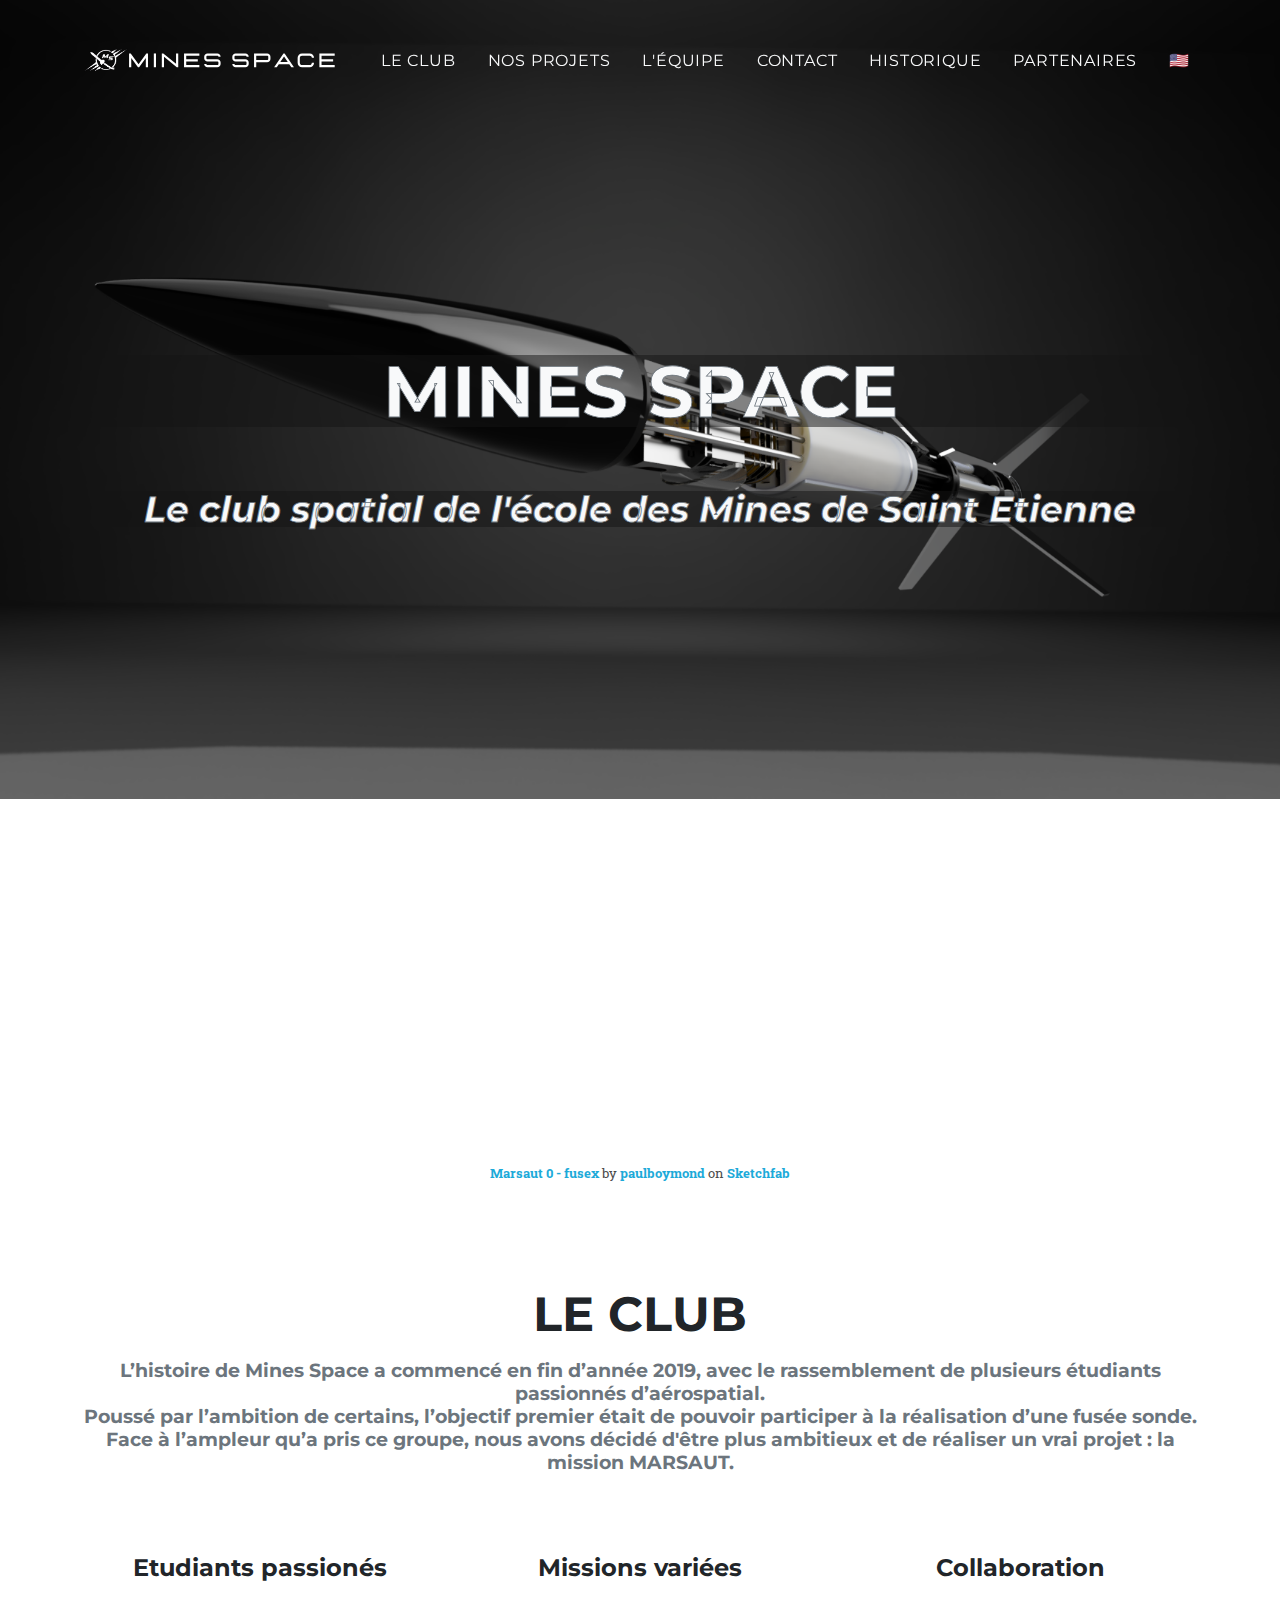
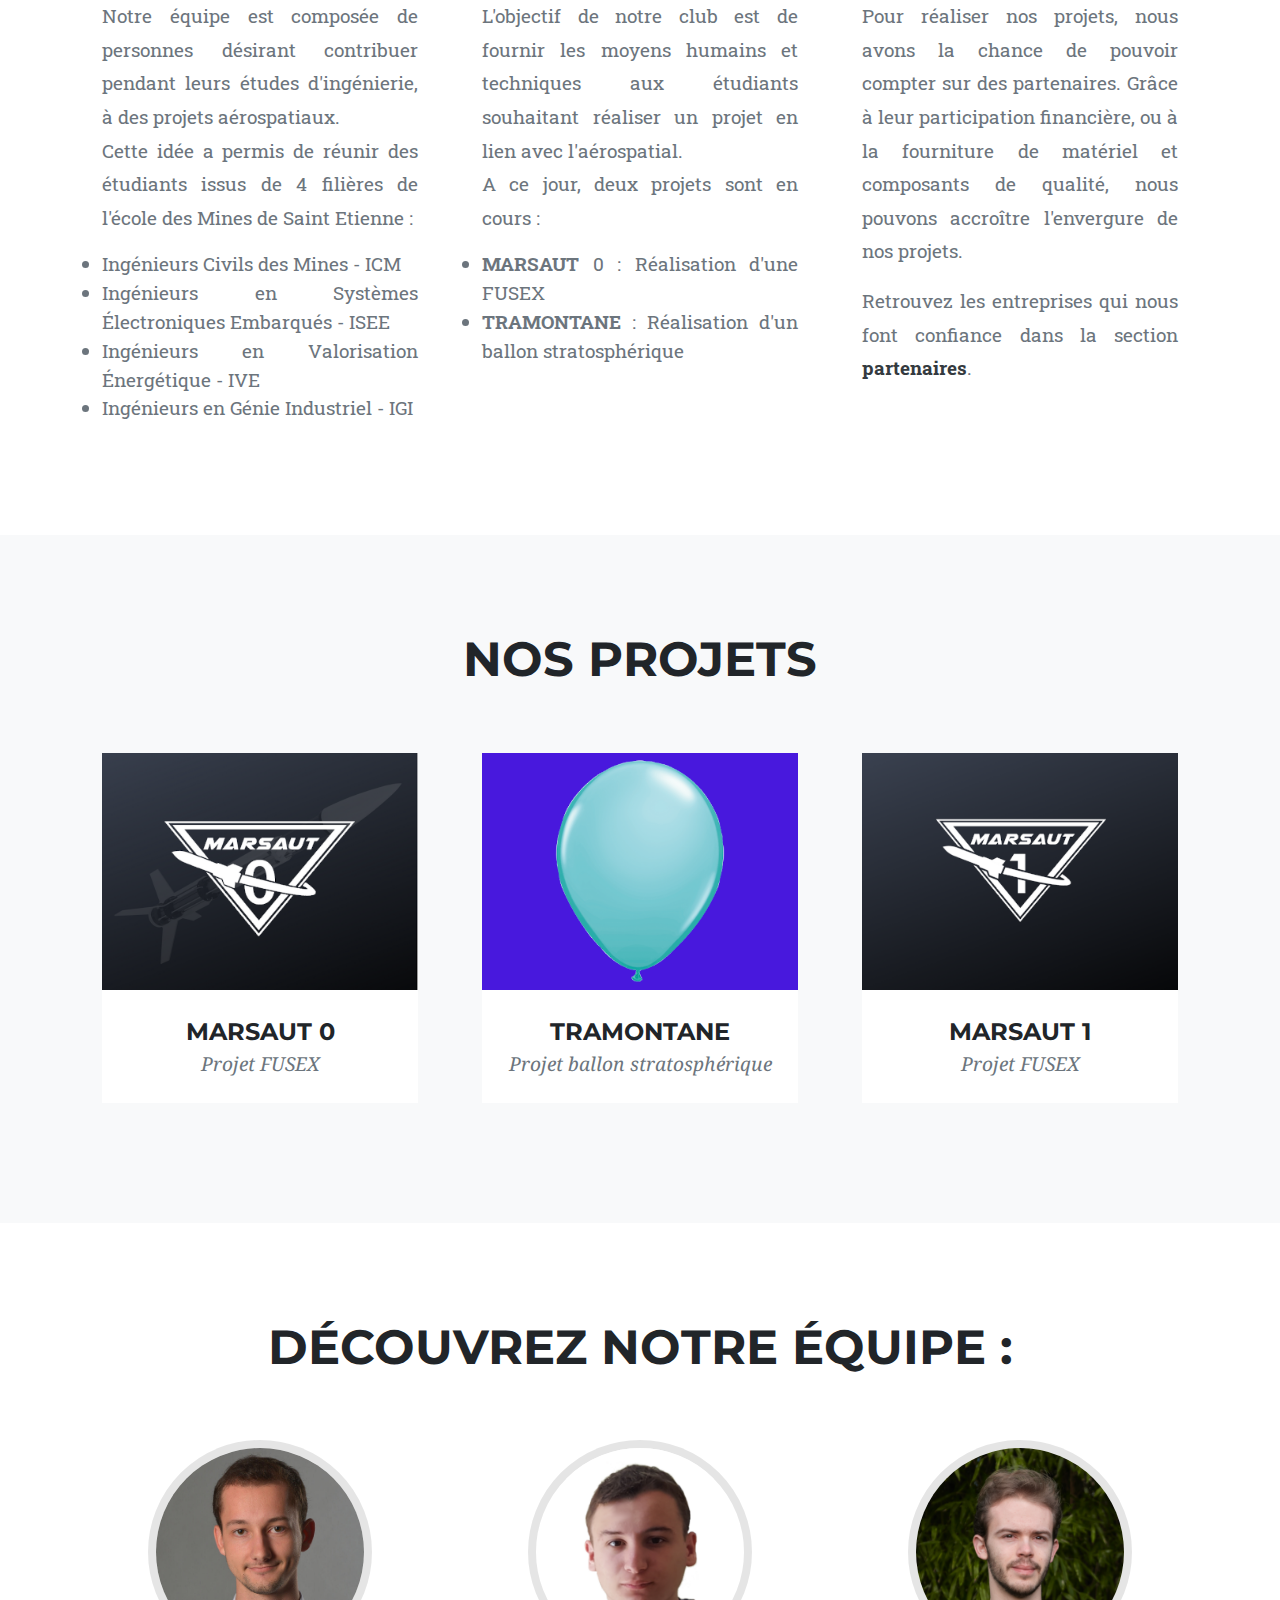
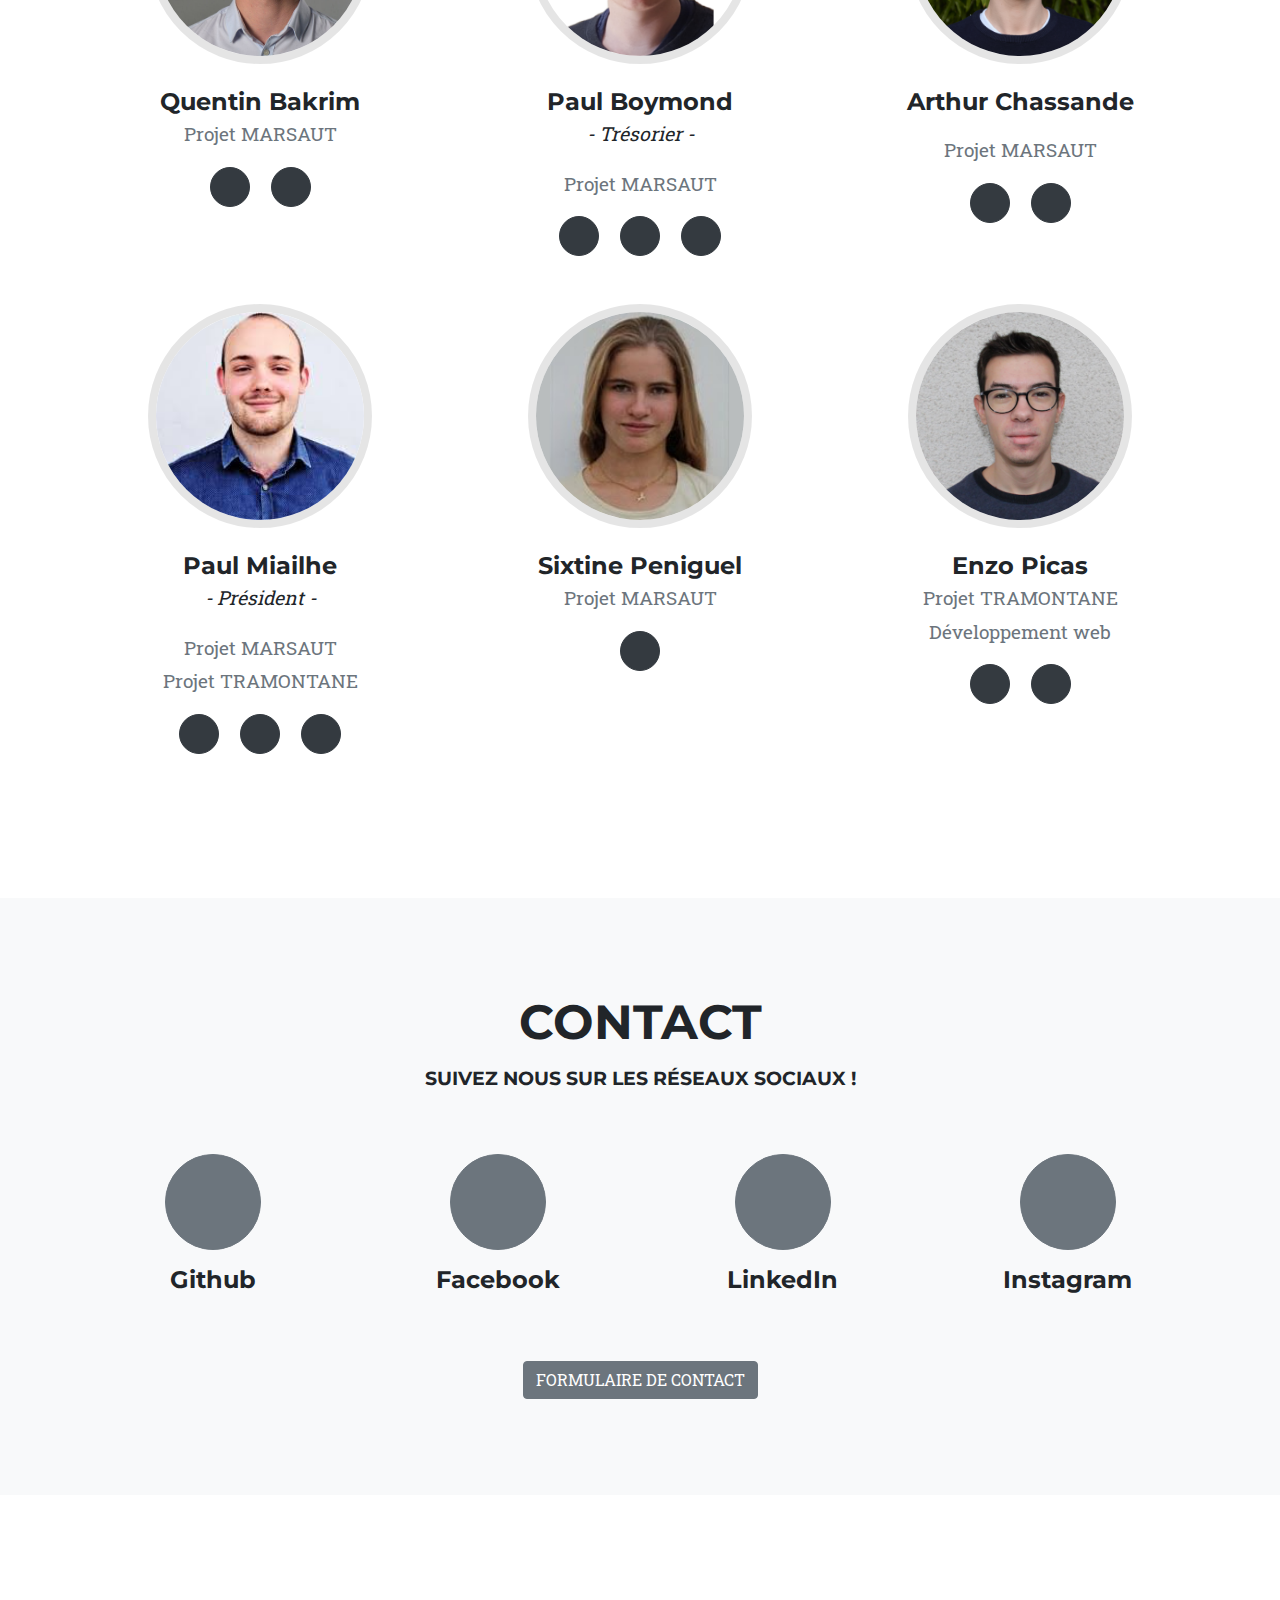
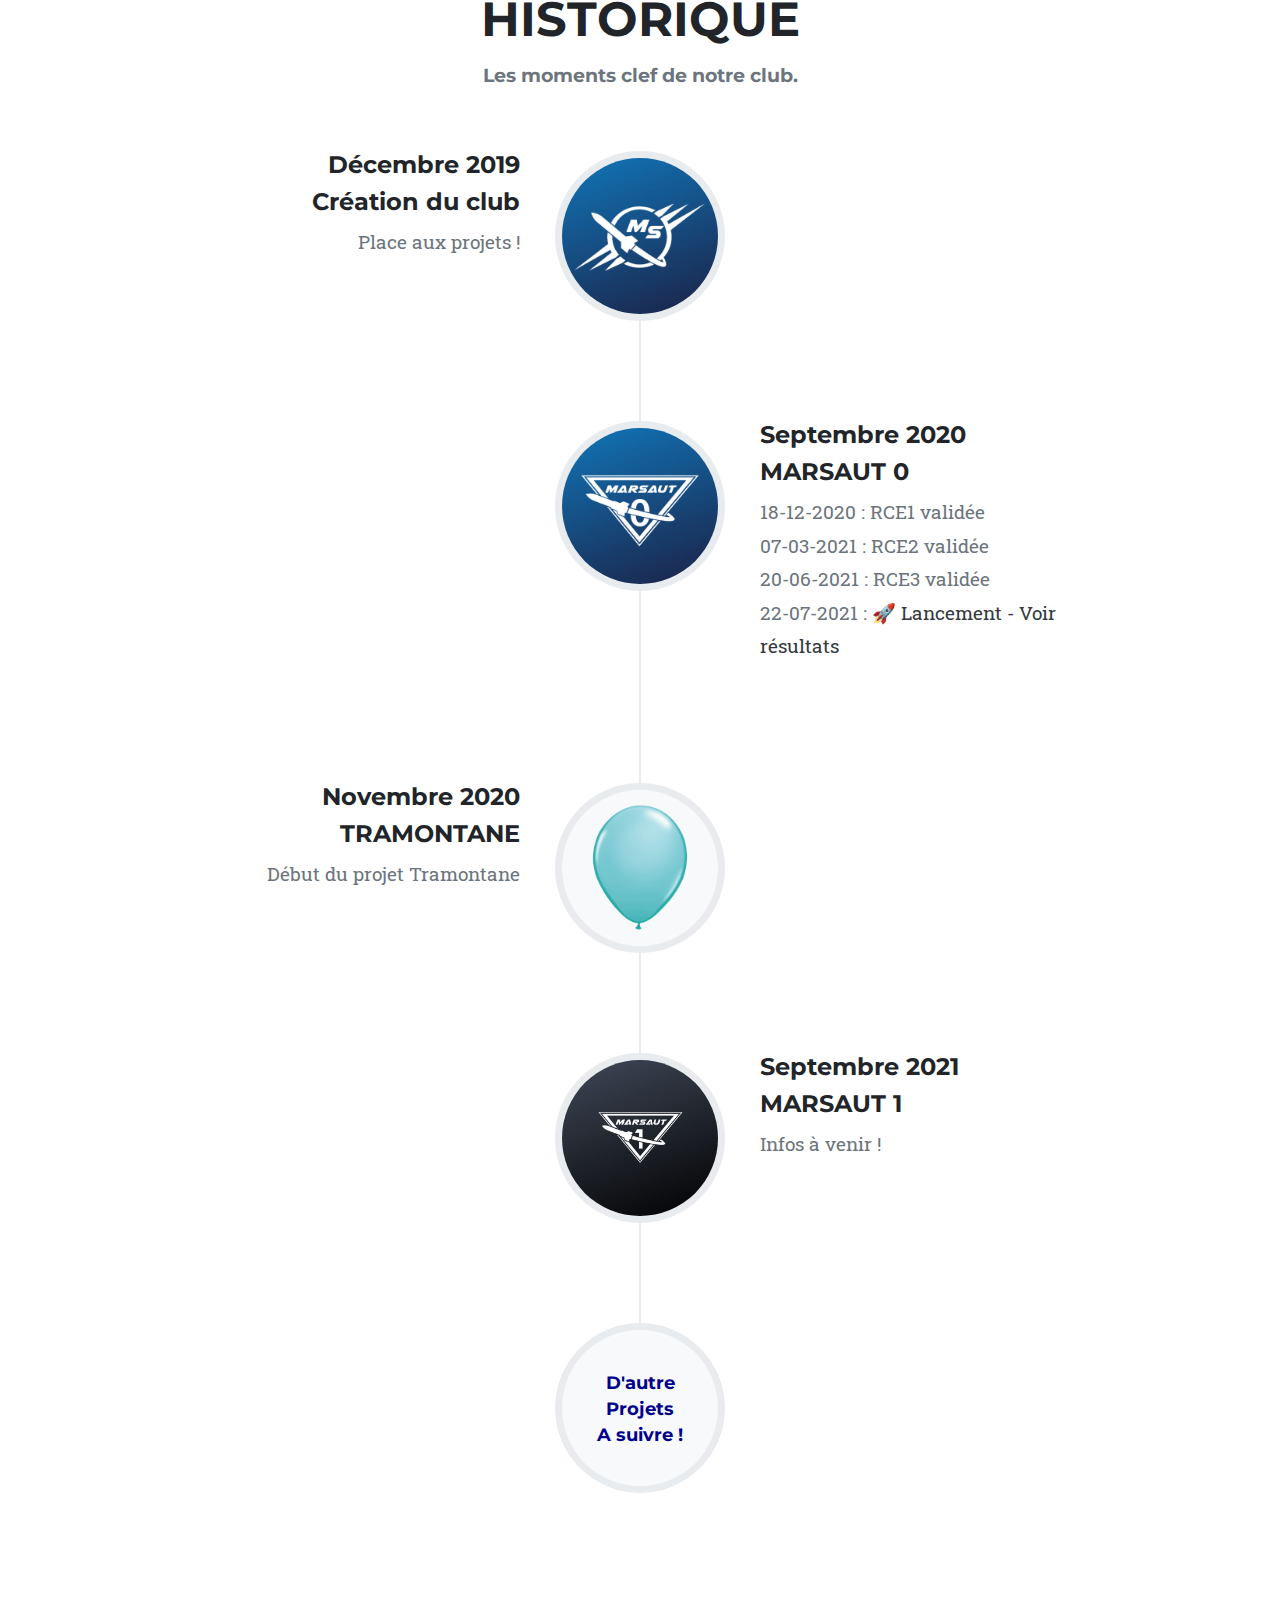
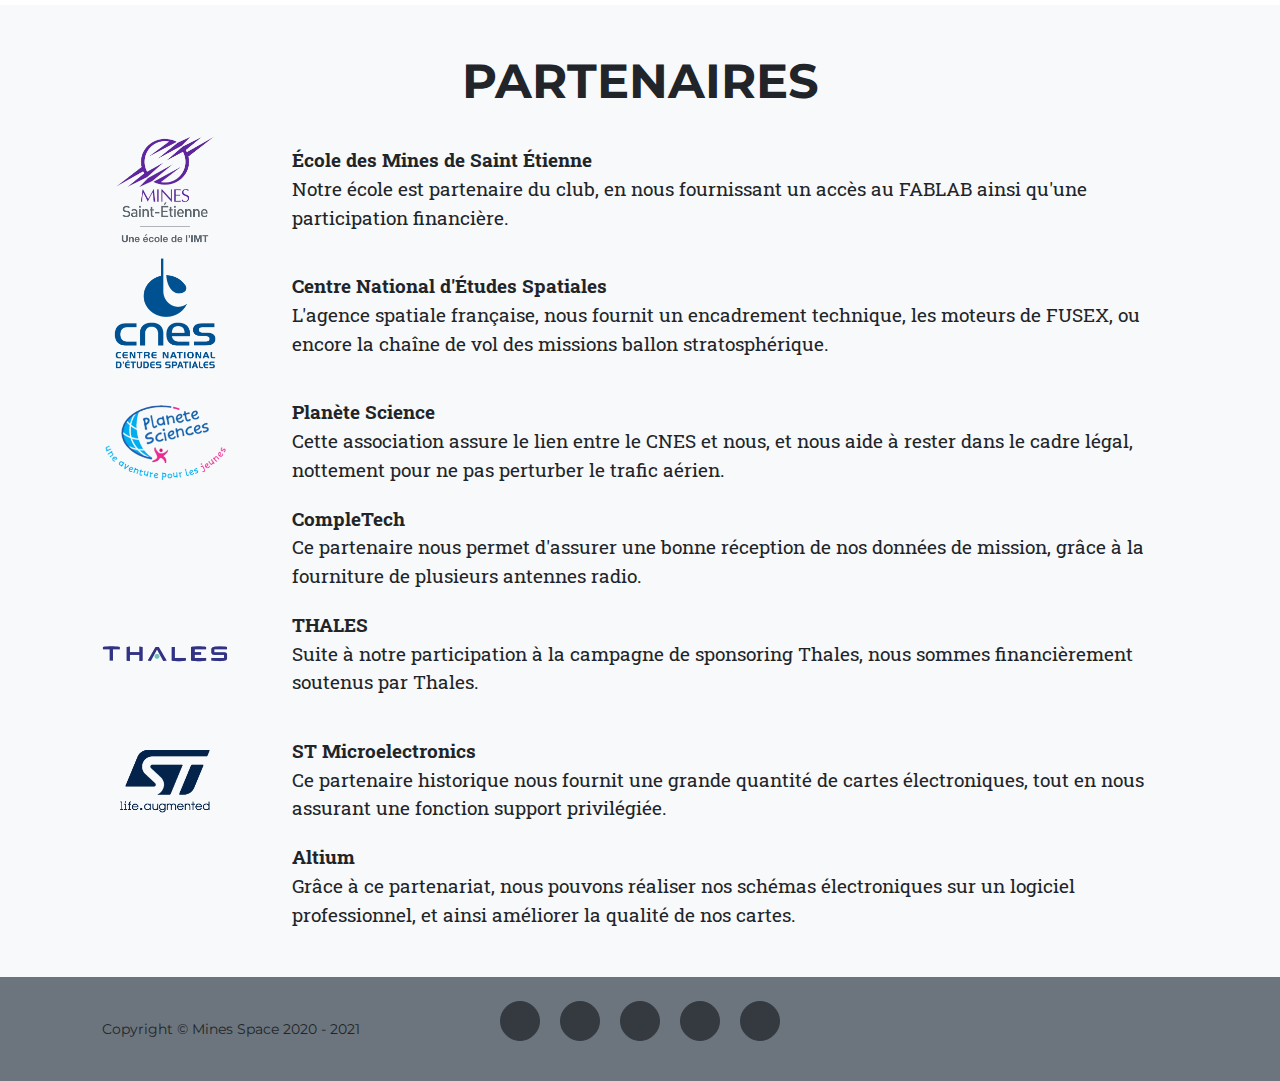
==== index.html @ ec912f90 "add 3d model and switch language button" ====
<!DOCTYPE html>
<html lang="fr">
    <head>
        <meta charset="utf-8" />
        <meta name="viewport" content="width=device-width, initial-scale=1, shrink-to-fit=no" />
        <meta name="description" content="Mines Space - Le club spatial de l'école des Mines de Saint Etienne" />
        <meta name="author" content="Mines Space" />
        <meta name="google-site-verification" content="7t-uLKByJ_xhqpCq4-QCEBxVagRk8Dj_m0aSfEMAF_k" />
        <title>Mines Space</title>
        <link rel="icon" type="image/x-icon" href="assets/img/favicon.ico" />
        <!-- Font Awesome icons (free version)-->
        <script src="https://use.fontawesome.com/releases/v5.15.1/js/all.js" crossorigin="anonymous"></script>
        <!-- Google fonts-->
        <link href="https://fonts.googleapis.com/css?family=Montserrat:400,700" rel="stylesheet" type="text/css" />
        <link href="https://fonts.googleapis.com/css?family=Droid+Serif:400,700,400italic,700italic" rel="stylesheet" type="text/css" />
        <link href="https://fonts.googleapis.com/css?family=Roboto+Slab:400,100,300,700" rel="stylesheet" type="text/css" />
        <!-- Core theme CSS (includes Bootstrap)-->
        <link href="css/styles.css" rel="stylesheet" />

        <!-- Global site tag (gtag.js) - Google Analytics -->
        <script async src="https://www.googletagmanager.com/gtag/js?id=G-LN1GFX018X"></script>
        <script>
            window.dataLayer = window.dataLayer || [];
            function gtag(){dataLayer.push(arguments);}
            gtag('js', new Date());

            gtag('config', 'G-LN1GFX018X');
        </script>
    </head>
    <body id="index-fr">
        <!-- Navigation-->
        <nav class="navbar navbar-expand-lg navbar-dark fixed-top" id="mainNav">
            <div class="container">
                <a class="navbar-brand js-scroll-trigger" href="#index-fr"><img src="assets/img/navbar-logo.svg" alt="" /></a>
                <button class="navbar-toggler navbar-toggler-right" type="button" data-toggle="collapse" data-target="#navbarResponsive" aria-controls="navbarResponsive" aria-expanded="false" aria-label="Toggle navigation">
                    Menu
                    <i class="fas fa-bars ml-1"></i>
                </button>
                <div class="collapse navbar-collapse" id="navbarResponsive">
                    <ul class="navbar-nav text-uppercase ml-auto">
                        <li class="nav-item"><a class="nav-link js-scroll-trigger" href="#club">Le club</a></li>
                        <li class="nav-item"><a class="nav-link js-scroll-trigger" href="#portfolio">Nos projets</a></li>
                        <li class="nav-item"><a class="nav-link js-scroll-trigger" href="#team">L'Équipe</a></li>
                        <li class="nav-item"><a class="nav-link js-scroll-trigger" href="#contact-section">Contact</a></li>
                        <li class="nav-item"><a class="nav-link js-scroll-trigger" href="#history">Historique</a></li>
                        <li class="nav-item"><a class="nav-link js-scroll-trigger" href="#partner">Partenaires</a></li>
                        <li class="nav-item"><a class="nav-link js-scroll-trigger" href="en/index.html">🇺🇸</a></li>
                    </ul>
                </div>
            </div>
        </nav>
        <!-- Masthead-->
        <header class="masthead">
            <div class="container">
            </br></br></br></br>
                <h1 class="masthead-heading text-uppercase">Mines Space</h1>
                <h2 class="masthead-subheading">Le club spatial de l'école des Mines de Saint Etienne</h2>
            </div>
        </header>

        <div class="sketchfab-embed-wrapper text-center"> <iframe style="min-height: 350px; width:100%;" title="Marsaut 0 - fusex" frameborder="0" allowfullscreen mozallowfullscreen="true" webkitallowfullscreen="true" allow="autoplay; fullscreen; xr-spatial-tracking" xr-spatial-tracking execution-while-out-of-viewport execution-while-not-rendered web-share src="https://sketchfab.com/models/7a6c3129f2d44891bfc92a4b15ab961e/embed"> </iframe> <p style="font-size: 13px; font-weight: normal; margin: 5px; color: #4A4A4A;"> <a href="https://sketchfab.com/3d-models/marsaut-0-fusex-7a6c3129f2d44891bfc92a4b15ab961e?utm_medium=embed&utm_campaign=share-popup&utm_content=7a6c3129f2d44891bfc92a4b15ab961e" target="_blank" style="font-weight: bold; color: #1CAAD9;"> Marsaut 0 - fusex </a> by <a href="https://sketchfab.com/paulboymond?utm_medium=embed&utm_campaign=share-popup&utm_content=7a6c3129f2d44891bfc92a4b15ab961e" target="_blank" style="font-weight: bold; color: #1CAAD9;"> paulboymond </a> on <a href="https://sketchfab.com?utm_medium=embed&utm_campaign=share-popup&utm_content=7a6c3129f2d44891bfc92a4b15ab961e" target="_blank" style="font-weight: bold; color: #1CAAD9;">Sketchfab</a></p></div>

        <!-- Club-->
        <section class="page-section" id="club">
            <div class="container">
                <div class="text-center">
                    <h2 class="section-heading text-uppercase">Le club</h2>
                    <h3 class="section-subheading text-muted">L’histoire de Mines Space a commencé en fin d’année 2019,  avec  le  rassemblement  de  plusieurs  étudiants passionnés d’aérospatial.</br>Poussé  par  l’ambition  de  certains,  l’objectif  premier était de pouvoir participer à la réalisation d’une fusée sonde.</br>Face  à  l’ampleur  qu’a  pris  ce  groupe,  nous  avons décidé  d'être  plus  ambitieux  et  de  réaliser  un  vrai projet : la mission MARSAUT.</h3>
                </div>
                <div class="row text-center">
                    <div class="col-md-4">
                        <span class="fa-stack fa-4x">
                            <i class="fas fa-circle fa-stack-2x text-primary"></i>
                            <i class="fas fa-graduation-cap fa-stack-1x fa-inverse"></i>
                        </span>
                        <h4 class="my-3">Etudiants passionés</h4>
                        <p class="text-muted-justify">
                            Notre équipe est composée de personnes désirant contribuer pendant leurs études d'ingénierie, à des projets aérospatiaux.</br>Cette idée a permis de réunir des étudiants issus de 4 filières de l'école des Mines de Saint Etienne :
                            <li class="text-muted-justify">Ingénieurs Civils des Mines - ICM</li>
                            <li class="text-muted-justify">Ingénieurs en Systèmes Électroniques Embarqués - ISEE</li>
                            <li class="text-muted-justify">Ingénieurs en Valorisation Énergétique - IVE</li>
                            <li class="text-muted-justify">Ingénieurs en Génie Industriel - IGI</li>
                        </p>
                    </div>
                    <div class="col-md-4">
                        <span class="fa-stack fa-4x">
                            <i class="fas fa-circle fa-stack-2x text-primary"></i>
                            <i class="fas fa-lightbulb fa-stack-1x fa-inverse"></i>
                        </span>
                        <h4 class="my-3">Missions variées</h4>
                        <p class="text-muted-justify">
                            L'objectif de notre club est de fournir les moyens humains et techniques aux étudiants souhaitant réaliser un projet en lien avec l'aérospatial.</br>A ce jour, deux projets sont en cours :
                            <li class="text-muted-justify"><strong>MARSAUT</strong> 0 : Réalisation d'une FUSEX</li>
                            <li class="text-muted-justify"><strong>TRAMONTANE</strong> : Réalisation d'un ballon stratosphérique</li>
                        </p>
                    </div>
                    <div class="col-md-4">
                        <span class="fa-stack fa-4x">
                            <i class="fas fa-circle fa-stack-2x text-primary"></i>
                            <i class="fas fa-handshake fa-stack-1x fa-inverse"></i>
                        </span>
                        <h4 class="my-3">Collaboration</h4>
                        <p class="text-muted-justify">
                            Pour réaliser nos projets, nous avons la chance de pouvoir compter sur des partenaires. Grâce à leur participation financière, ou à la fourniture de matériel et composants de qualité, nous pouvons accroître l'envergure de nos projets.</br>
                        </p>
                        <p class="text-muted-justify">
                            Retrouvez les entreprises qui nous font confiance dans la section <a href="#partner"><b>partenaires</b></a>.
                        </p>
                    </div>
                </div>
            </div>
        </section>

        <!-- Portfolio Grid-->
        <section class="page-section bg-light" id="portfolio">
            <div class="container">
                <div class="text-center">
                    <h2 class="section-heading text-uppercase">Nos Projets</h2>
                    <h3 class="section-subheading text-uppercase"></h3>
                </div>
                <div class="row">
                    <div class="col-lg-4 col-sm-12 mb-4">
                        <div class="portfolio-item">
                            <a class="portfolio-link" data-toggle="modal" href="#project-marsaut">
                                <div class="portfolio-hover">
                                    <div class="portfolio-hover-content"><i class="fas fa-plus fa-3x"></i></div>
                                </div>

                                <div>
                                    <img class="img-fluid" src="assets/img/portfolio/logo-marsaut.png" alt="" />
                                    <i class="fas fa-info-circle fa-3x top-image"></i>
                                </div>
                            </a>
                            <div class="portfolio-caption">
                                <div class="portfolio-caption-heading">MARSAUT 0</div>
                                <div class="portfolio-caption-subheading text-muted">Projet FUSEX</div>
                            </div>
                        </div>
                    </div>
                    <div class="col-lg-4 col-sm-12 mb-4">
                        <div class="portfolio-item">
                            <a class="portfolio-link" data-toggle="modal" href="#project-tramontane">
                                <div class="portfolio-hover">
                                    <div class="portfolio-hover-content"><i class="fas fa-plus fa-3x"></i></div>
                                </div>

                                <div>
                                    <img class="img-fluid" src="assets/img/portfolio/logo-tramontane.png" alt="" />
                                    <i class="fas fa-info-circle fa-3x top-image"></i>
                                </div>
                            </a>
                            <div class="portfolio-caption">
                                <div class="portfolio-caption-heading">TRAMONTANE</div>
                                <div class="portfolio-caption-subheading text-muted">Projet ballon stratosphérique</div>
                            </div>
                        </div>
                    </div>
                    <div class="col-lg-4 col-sm-12 mb-4">
                        <div class="portfolio-item">
                            <a class="portfolio-link" data-toggle="modal" href="#project-marsaut1">
                                <div class="portfolio-hover">
                                    <div class="portfolio-hover-content"><i class="fas fa-plus fa-3x"></i></div>
                                </div>

                                <div>
                                    <img class="img-fluid" src="assets/img/portfolio/logo-marsaut1.png" alt="" />
                                    <i class="fas fa-info-circle fa-3x top-image"></i>
                                </div>
                            </a>
                            <div class="portfolio-caption">
                                <div class="portfolio-caption-heading">MARSAUT 1</div>
                                <div class="portfolio-caption-subheading text-muted">Projet FUSEX</div>
                            </div>
                        </div>
                    </div>
                </div>
            </div>
        </section>

        <!-- Team-->
        <section class="page-section" id="team">
            <div class="container">
                <div class="text-center">
                    <h2 class="section-heading text-uppercase">Découvrez notre équipe :</h2>
                    <h3 class="section-subheading text-uppercase"></h3>
                </div>
                <div class="row">
                    <div class="col-lg-4">
                        <div class="team-member">
                            <img class="mx-auto rounded-circle" src="assets/img/team/quentin.png" alt="" />
                            <h4>Quentin Bakrim</h4>
                            <p class="text-muted">Projet MARSAUT</p>
                            <a class="btn btn-dark btn-social mx-2" href="https://github.com/QBKM" target="_blank"><i class="fab fa-github"></i></a>
                            <a class="btn btn-dark btn-social mx-2" href="https://www.linkedin.com/in/quentin-bakrim/" target="_blank"><i class="fab fa-linkedin-in"></i></a>
                        </div>
                    </div>
                    <div class="col-lg-4">
                        <div class="team-member">
                            <img class="mx-auto rounded-circle" src="assets/img/team/paulb.png" alt="" />
                            <h4>Paul Boymond</h4>
                            <p class="text-mutded">
                                <i>- Trésorier -</i>
                            </p>
                            <p class="text-muted">Projet MARSAUT</p>
                            <a class="btn btn-dark btn-social mx-2" href="https://github.com/Dev-pab" target="_blank"><i class="fab fa-github"></i></a>
                            <a class="btn btn-dark btn-social mx-2" href="https://grabcad.com/paul.boymond-1" target="_blank"><i class="fas fa-cube"></i></a>
                            <a class="btn btn-dark btn-social mx-2" href="https://www.linkedin.com/in/paul-boymond-a4a701195/" target="_blank"><i class="fab fa-linkedin-in"></i></a>
                        </div>
                    </div>
                    <div class="col-lg-4">
                        <div class="team-member">
                            <img class="mx-auto rounded-circle" src="assets/img/team/arthur.png" alt="" />
                            <h4>Arthur Chassande</h4>
                            <p class="text-mutded">
                            <p class="text-muted">Projet MARSAUT</p>
                            <a class="btn btn-dark btn-social mx-2" href="https://github.com/ArthurCHASSANDE" target="_blank"><i class="fab fa-github"></i></a>
                            <a class="btn btn-dark btn-social mx-2" href="https://www.linkedin.com/in/arthur-chassande-a1a009173/" target="_blank"><i class="fab fa-linkedin-in"></i></a>
                        </div>
                    </div>
                    <div class="col-lg-4">
                        <div class="team-member">
                            <img class="mx-auto rounded-circle" src="assets/img/team/paulm.png" alt="" />
                            <h4>Paul Miailhe</h4>
                            <p class="text-mutded">
                                <i>- Président -</i>
                            </p>
                            <p class="text-muted">Projet MARSAUT</br>Projet TRAMONTANE</p>
                            <a class="btn btn-dark btn-social mx-2" href="https://github.com/axpaul" target="_blank"><i class="fab fa-github"></i></a>
                            <a class="btn btn-dark btn-social mx-2" href="https://grabcad.com/paul.miailhe-1" target="_blank"><i class="fas fa-cube"></i></a>
                            <a class="btn btn-dark btn-social mx-2" href="https://www.linkedin.com/in/paul-miailhe-741272156/" target="_blank"><i class="fab fa-linkedin-in"></i></a>
                        </div>
                    </div>
                    <div class="col-lg-4">
                        <div class="team-member">
                            <img class="mx-auto rounded-circle" src="assets/img/team/sixtine.png" alt="" />
                            <h4>Sixtine Peniguel</h4>
                            <p class="text-muted">Projet MARSAUT</p>
                            <a class="btn btn-dark btn-social mx-2" href="https://www.linkedin.com/in/sixtine-peniguel-b60452170/" target="_blank"><i class="fab fa-linkedin-in"></i></a>
                        </div>
                    </div>
                    <div class="col-lg-4">
                        <div class="team-member">
                            <img class="mx-auto rounded-circle" src="assets/img/team/enzo.png" alt="" />
                            <h4>Enzo Picas</h4>
                            <p class="text-muted">Projet TRAMONTANE</br>Développement web</p>
                            <a class="btn btn-dark btn-social mx-2" href="https://github.com/enzopicas" target="_blank"><i class="fab fa-github"></i></a>
                            <a class="btn btn-dark btn-social mx-2" href="https://www.linkedin.com/in/enzo-picas/" target="_blank"><i class="fab fa-linkedin-in"></i></a>
                        </div>
                    </div>
                </div>
            </div>
        </section>

        <!-- Contact-->
        <section class="page-section bg-light" id="contact-section">
            <div class="container">
                <div class="text-center">
                    <h2 class="section-heading text-uppercase">Contact</h2>
                    <h3 class="section-subheading text-uppercase">Suivez nous sur les réseaux sociaux !</h3>
                </div>

                <div class="row text-center">
                    <div class="col-md-3">
                        <a class="btn btn-primary btn-social-body" href="https://github.com/MinesSpace" target="_blank"><i class="fab fa-github"></i></a>
                        <h4 class="my-3">Github</h4>
                    </div>
                    <div class="col-md-3">
                        <a class="btn btn-primary btn-social-body" href="https://www.facebook.com/MinesSpace" target="_blank"><i class="fab fa-facebook-f"></i></a>
                        <h4 class="my-3">Facebook</h4>
                    </div>
                    <div class="col-md-3">
                        <a class="btn btn-primary btn-social-body" href="https://www.linkedin.com/company/mines-space/" target="_blank"><i class="fab fa-linkedin-in"></i></a>
                        <h4 class="my-3">LinkedIn</h4>
                    </div>
                    <div class="col-md-3">
                        <a class="btn btn-primary btn-social-body" href="https://www.instagram.com/mines_space/" target="_blank"><i class="fab fa-instagram"></i></a>
                        <h4 class="my-3">Instagram</h4>
                    </div>
                </div>

                <p></br></p>

                <div class="row text-center">
                    <div class="col-md-12">
                        <a class="btn btn-primary btn-x1 text-uppercase" href="fr/contact.html">Formulaire de contact</a>
                    </div>
                </div>
            </div>
        </section>

        <!-- About-->
        <section class="page-section" id="history">
            <div class="container">
                <div class="text-center">
                    <h2 class="section-heading text-uppercase">Historique</h2>
                    <h3 class="section-subheading text-muted">Les moments clef de notre club.</h3>
                </div>
                <ul class="timeline">
                    <li>
                        <div class="timeline-image"><img class="rounded-circle img-fluid" src="assets/img/about/1.png" alt="" /></div>
                        <div class="timeline-panel">
                            <div class="timeline-heading">
                                <h4>Décembre 2019</h4>
                                <h4 class="subheading">Création du club</h4>
                            </div>
                            <div class="timeline-body"><p class="text-muted">Place aux projets !</p></div>
                        </div>
                    </li>
                    <li class="timeline-inverted">
                        <div class="timeline-image"><img class="rounded-circle img-fluid" src="assets/img/about/2.png" alt="" /></div>
                        <div class="timeline-panel">
                            <div class="timeline-heading">
                                <h4>Septembre 2020</h4>
                                <h4 class="subheading">MARSAUT 0</h4>
                            </div>
                            <div class="timeline-body">
                                <p class="text-muted">
                                    18-12-2020 : RCE1 validée</br>
                                    07-03-2021 : RCE2 validée</br>
                                    20-06-2021 : RCE3 validée</br>
                                    22-07-2021 : <a href="fr/ms0-result.html">🚀 Lancement - Voir résultats</a>
                                </p>
                            </div>
                        </div>
                    </li>
                    <li>
                        <div class="timeline-image"><img class="rounded-circle img-fluid" src="assets/img/about/3.png" alt="" /></div>
                        <div class="timeline-panel">
                            <div class="timeline-heading">
                                <h4>Novembre 2020</h4>
                                <h4 class="subheading">TRAMONTANE</h4>
                            </div>
                            <div class="timeline-body"><p class="text-muted">Début du projet Tramontane</p></div>
                        </div>
                    </li>
                    <li class="timeline-inverted">
                        <div class="timeline-image"><img class="rounded-circle img-fluid" src="assets/img/about/4.png" alt="" /></div>
                        <div class="timeline-panel">
                            <div class="timeline-heading">
                                <h4>Septembre 2021</h4>
                                <h4 class="subheading">MARSAUT 1</h4>
                                <p class="text-muted">
                                    Infos à venir !
                                </p>
                            </div>
                            <div class="timeline-body">
                                <p class="text-muted">
                                </p>
                            </div>
                        </div>
                    </li>
                    <li class="timeline-inverted">
                        <div class="timeline-image">
                            <h4 style="color:darkblue">
                                D'autre
                                <br />
                                Projets
                                <br />
                                A suivre !
                            </h4>
                        </div>
                    </li>
                </ul>
            </div>
        </section>

        <!-- Clients-->
        <div class="page-section py-5 bg-light" id=partner>
            <div class="container">
                <div class="text-center">
                    <h2 class="section-heading text-uppercase">Partenaires</h2>
                </div>

                <div class="row align-items-center">
                    <div class="col-md-2 col-sm-12">
                        <a href="https://www.mines-stetienne.fr/" target="_blank"><img class="img-fluid d-block mx-auto" src="assets/img/logos/emse.png" alt="" /></a>
                    </div>
                    <div class="col-md-10 col-sm-2">
                        <b>École des Mines de Saint Étienne</b></br>
                        Notre école est partenaire du club, en nous fournissant un accès au FABLAB ainsi qu'une participation financière.
                    </div>
                </div>

                <div class="row align-items-center">
                    <div class="col-md-2 col-sm-12">
                        <a href="https://cnes.fr/fr/" target="_blank"><img class="img-fluid d-block mx-auto" src="assets/img/logos/cnes.png" alt="" /></a>
                    </div>
                    <div class="col-md-10 col-sm-2">
                        <b>Centre National d'Études Spatiales</b></br>
                        L'agence spatiale française, nous fournit un encadrement technique, les moteurs de FUSEX, ou encore la chaîne de vol des missions ballon stratosphérique.
                    </div>
                </div>

                <div class="row align-items-center">
                    <div class="col-md-2 col-sm-12">
                        <a href="https://www.planete-sciences.org/espace/" target="_blank"><img class="img-fluid d-block mx-auto" src="assets/img/logos/planete-science.png" alt="" /></a>
                    </div>
                    <div class="col-md-10 col-sm-2">
                        <b>Planète Science</b></br>
                        Cette association assure le lien entre le CNES et nous, et nous aide à rester dans le cadre légal, nottement pour ne pas perturber le trafic aérien.
                    </div>
                </div>

                <div class="row align-items-center">
                    <div class="col-md-2 col-sm-12">
                        <a href="https://completech.fi/" target="_blank"><img class="img-fluid d-block mx-auto" src="assets/img/logos/completech.png" alt="" /></a>
                    </div>
                    <div class="col-md-10 col-sm-2">
                        <b>CompleTech</b></br>
                        Ce partenaire nous permet d'assurer une bonne réception de nos données de mission, grâce à la fourniture de plusieurs antennes radio.
                    </div>
                </div>

                <div class="row align-items-center">
                    <div class="col-md-2 col-sm-12">
                        <a href="https://www.thalesgroup.com/fr" target="_blank"><img class="img-fluid d-block mx-auto" src="assets/img/logos/thales.png" alt="" /></a>
                    </div>
                    <div class="col-md-10 col-sm-2">
                        <b>THALES</b></br>
                        Suite à notre participation à la campagne de sponsoring Thales, nous sommes financièrement soutenus par Thales.
                    </div>
                </div>

                <div class="row align-items-center">
                    <div class="col-md-2 col-sm-12">
                        <a href="https://www.st.com/content/st_com/en.html" target="_blank"><img class="img-fluid d-block mx-auto" src="assets/img/logos/st.png" alt="" /></a>
                    </div>
                    <div class="col-md-10 col-sm-2">
                        <b>ST Microelectronics</b></br>
                        Ce partenaire historique nous fournit une grande quantité de cartes électroniques, tout en nous assurant une fonction support privilégiée.
                    </div>
                </div>

                <div class="row align-items-center">
                    <div class="col-md-2 col-sm-12">
                        <a href="https://www.altium.com/fr" target="_blank"><img class="img-fluid d-block mx-auto" src="assets/img/logos/altium.png" alt="" /></a>
                    </div>
                    <div class="col-md-10 col-sm-2">
                        <b>Altium</b></br>
                        Grâce à ce partenariat, nous pouvons réaliser nos schémas électroniques sur un logiciel professionnel, et ainsi améliorer la qualité de nos cartes.
                    </div>
                </div>

            </div>
        </div>

        <!-- Footer-->
        <footer class="footer py-4 bg-secondary">
            <div class="container">
                <div class="row align-items-center">
                    <div class="col-lg-4 text-lg-left">Copyright © Mines Space 2020 - 2021</div>
                    <div class="col-lg-4 my-3 my-lg-0">
                        <ul class="list-inline">
                            <li>
                                <a class="btn btn-dark btn-social mx-2" href="https://github.com/MinesSpace" target="_blank"><i class="fab fa-github"></i></a>
                                <a class="btn btn-dark btn-social mx-2" href="https://www.facebook.com/MinesSpace" target="_blank"><i class="fab fa-facebook-f"></i></a>
                                <a class="btn btn-dark btn-social mx-2" href="https://www.linkedin.com/company/mines-space/" target="_blank"><i class="fab fa-linkedin-in"></i></a>
                                <a class="btn btn-dark btn-social mx-2" href="https://www.instagram.com/mines_space/" target="_blank"><i class="fab fa-instagram"></i></a>
                                <a class="btn btn-dark btn-social mx-2" href="fr/contact.html"><i class="fas fa-envelope"></i></a>
                            </li>
                        </ul>
                    </div>
                </div>
            </div>
        </footer>
        <!-- Portfolio Modals-->
        <!-- Modal 1-->
        <div class="portfolio-modal modal fade" id="project-marsaut" tabindex="-1" role="dialog" aria-hidden="true">
            <div class="modal-dialog">
                <div class="modal-content">
                    <div class="close-modal" data-dismiss="modal"><img src="assets/img/close-icon.svg" alt="Close modal" /></div>
                    <div class="container">
                        <div class="row justify-content-center">
                            <div class="col-lg-8">
                                <div class="modal-body">
                                    <!-- Project Details Go Here-->
                                    <h2 class="text-uppercase">MARSAUT 0</h2>
                                    <p class="item-intro text-muted">Projet FUSEX</p>
                                    <img class="img-fluid d-block mx-auto" src="assets/img/portfolio/logo-marsaut.png" alt="" />
                                    <p class="text-muted-justify">
                                        Pour notre premier projet spatial étudiant, nous voulons réaliser une FUSEX monoétage, baptisée Marsaut 0. Elle a pour rôle de nous permettre d'étudier une architecture de suivi.</br></br>
                                        À travers l'utilisation d'une télémesure (Radio - Lora : 868 Mhz), nous voulons avoir la capacité d'obtenir en temps réel, les paramètres de vols de la fusée grâce à des capteurs in situ (Trajectoire, Effort subit, Événements vols).</br></br>
                                        Cette étude nous permettra de valider l'ensemble de notre système de suivi, et de pouvoir ainsi le réutiliser sur des projets futurs. </br></br>
                                        Notre charge utile se décompose en deux parties :
                                        <ul class="text-muted-justify">
                                            <li>Un système embarqué dans la fusée permettant l'acquisition in situ des données de vol et leur transmission par un module radio.</li>
                                            <li>Une station sol pouvant récupérer les télémesures et afficher sur un moniteur les différentes informations.</li>
                                        </ul>
                                    </p>
                                    
                                    <ul class="list-inline text-muted">
                                        <li>Date : Septembre 2020 - Juin 2021</li>
                                        <li>Membres : Quentin B. - Paul B. - Arthur C. - Paul M. - Sixtine P.</li>
                                        <li>Catégorie : FUSEX</li>
                                    </ul>

                                    <a class="btn btn-primary btn-xl text-uppercase js-scroll-trigger" href="./fr/ms0-result.html">Voir la page du projet</a>
                                </div>
                            </div>
                        </div>
                    </div>
                </div>
            </div>
        </div>
        <!-- Modal 2-->
        <div class="portfolio-modal modal fade" id="project-tramontane" tabindex="-1" role="dialog" aria-hidden="true">
            <div class="modal-dialog">
                <div class="modal-content">
                    <div class="close-modal" data-dismiss="modal"><img src="assets/img/close-icon.svg" alt="Close modal" /></div>
                    <div class="container">
                        <div class="row justify-content-center">
                            <div class="col-lg-8">
                                <div class="modal-body">
                                    <!-- Project Details Go Here-->
                                    <h2 class="text-uppercase">TRAMONTANE</h2>
                                    <p class="item-intro text-muted">Projet ballon stratosphérique.</p>
                                    <img class="img-fluid d-block mx-auto" src="assets/img/portfolio/logo-tramontane.png" alt="" />
                                    <p class="text-muted-justify">
                                        Le projet Tramontane, un vent typique du sud, est un projet de ballon startosphérique.</br>
                                        Les objectifs de cette mission sont les suivants :
                                        <ul class="text-muted-justify">
                                            <li>Mesurer des paramètres métérologiques</li>
                                            <li>Transmettre les données grâce au protocole LoRa</li>
                                            <li>Réceptionner les données sur une station sol autonome et les transmettre sur un serveur</li>
                                            <li>Afficher ces données en temps réel sur Internet</li>
                                        </ul>
                                    </p>
                                    <p class="text-muted-justify">
                                        La transmission des données, ainsi que la station sol pourront être réutilisées dans le cadre de futurs projets de notre club.</br>
                                        Pour ce projet, nous sommes épaullés par Planète Science et le CNES, ainsi que par ST Microelectronics qui nous offre du matériel.
                                    </p>
                                    <ul class="list-inline text-muted">
                                        <li>Date : Novembre 2020 - maintenant</li>
                                        <li>Membres : Paul M. - Enzo P.</li>
                                        <li>Catégorie : Ballon stratosphérique</li>
                                    </ul>
                                    <button class="btn btn-primary" data-dismiss="modal" type="button">
                                        <i class="fas fa-times mr-1"></i>
                                        Fermer
                                    </button>
                                </div>
                            </div>
                        </div>
                    </div>
                </div>
            </div>
        </div>        
        <!-- Modal 3-->
        <div class="portfolio-modal modal fade" id="project-marsaut1" tabindex="-1" role="dialog" aria-hidden="true">
            <div class="modal-dialog">
                <div class="modal-content">
                    <div class="close-modal" data-dismiss="modal"><img src="assets/img/close-icon.svg" alt="Close modal" /></div>
                    <div class="container">
                        <div class="row justify-content-center">
                            <div class="col-lg-8">
                                <div class="modal-body">
                                    <!-- Project Details Go Here-->
                                    <h2 class="text-uppercase">MARSAUT 1</h2>
                                    <p class="item-intro text-muted">Projet FUSEX</p>
                                    <img class="img-fluid d-block mx-auto" src="assets/img/portfolio/logo-marsaut1.png" alt="" />
                                    <p class="text-muted-justify">
                                        <b>Cette nouvelle mission se décompose en deux parties, un lanceur puissant capable d'amener une charge utile de 3kg à une altitude de 2000m, un démonstrateur autonome capable d'atterrir à une position donnée.</b>
                                    </p>

                                    <h3 class="text-uppercase">Lanceur</h3>
                                    <p class="text-muted-justify">
                                        Le lanceur est une version améliorée et agrandie de notre première fusée, MS0. Il reprend les grandes bases de ce premier projet, comme le treillis porteur, la peau en aluminium... Plusieurs points ont néanmoins évolué afin de faciliter l'assemblage de la fusée ainsi que son utilisation. Par exemple le fait de tirer la fusée en rampe et non pas en cage. Nous passons également d'un moteur pro54 à un moteur pro75, décisions motivées par l'augmentation du gabarit de MS1 : 180cm de haut pour 120mm de diamètre et un poids de 12kg. De la même manière, la fusée effectue sa redescente sous un parachute rond conventionnel.
                                    </p>

                                    <h3 class="text-uppercase">Charge utile</h3>
                                    <p class="text-muted-justify">
                                        La charge utile de MS1, qui est également l'expérience de ce projet est un 'drone' embarqué dans le lanceur et déployé à l'apogée. Son objectif une fois relâché est d'effectuer une chute contrôlée et de freiner pour atterrir à un point prévu à l'avance. La particularité de ce système est qu'il souhaite reproduire la façon dont une fusée avec un propulseur à ergol liquide atterrirait : le thrust vector. Pour des raisons techniques, nous avons choisi d'utiliser une turbine électrique fournissant toute la poussée vectorielle ainsi que 4 ailerons orientant le flux et permettant de stabiliser et contrôler le 'drone'.
                                    </p>

                                    <ul class="list-inline text-muted">
                                        <li>Date : Septembre 2021 - maintenant</li>
                                        <li>Membres : Quentin B. - Melchior B. - Paul B. - Arthur C. - Paul M. - Sixtine P.</li>
                                        <li>Catégorie : FUSEX</li>
                                    </ul>
                                    <button class="btn btn-primary" data-dismiss="modal" type="button">
                                        <i class="fas fa-times mr-1"></i>
                                        Fermer
                                    </button>
                                </div>
                            </div>
                        </div>
                    </div>
                </div>
            </div>
        </div>
        <!-- Bootstrap core JS-->
        <script src="https://cdnjs.cloudflare.com/ajax/libs/jquery/3.5.1/jquery.min.js"></script>
        <script src="https://cdn.jsdelivr.net/npm/bootstrap@4.5.3/dist/js/bootstrap.bundle.min.js"></script>
        <!-- Third party plugin JS-->
        <script src="https://cdnjs.cloudflare.com/ajax/libs/jquery-easing/1.4.1/jquery.easing.min.js"></script>
        <!-- Core theme JS-->
        <script src="js/scripts.js"></script>
    </body>
</html>
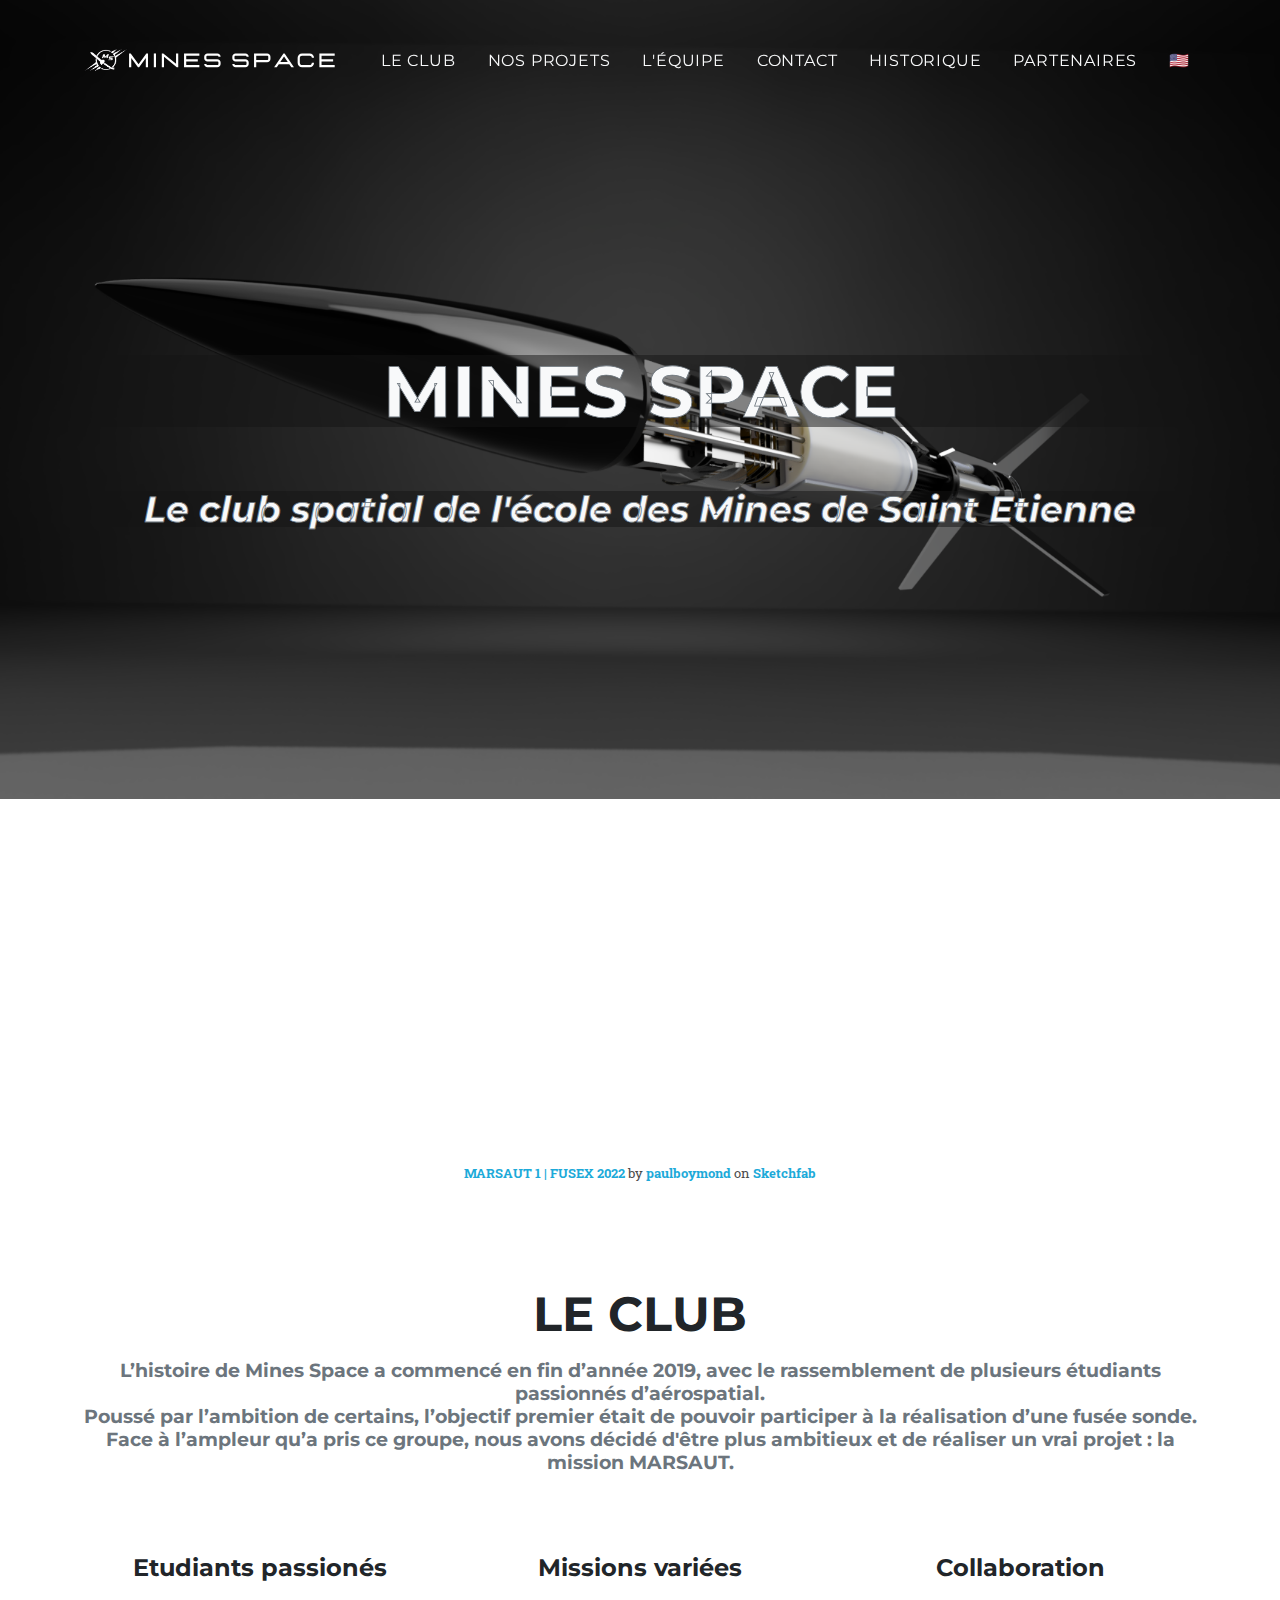
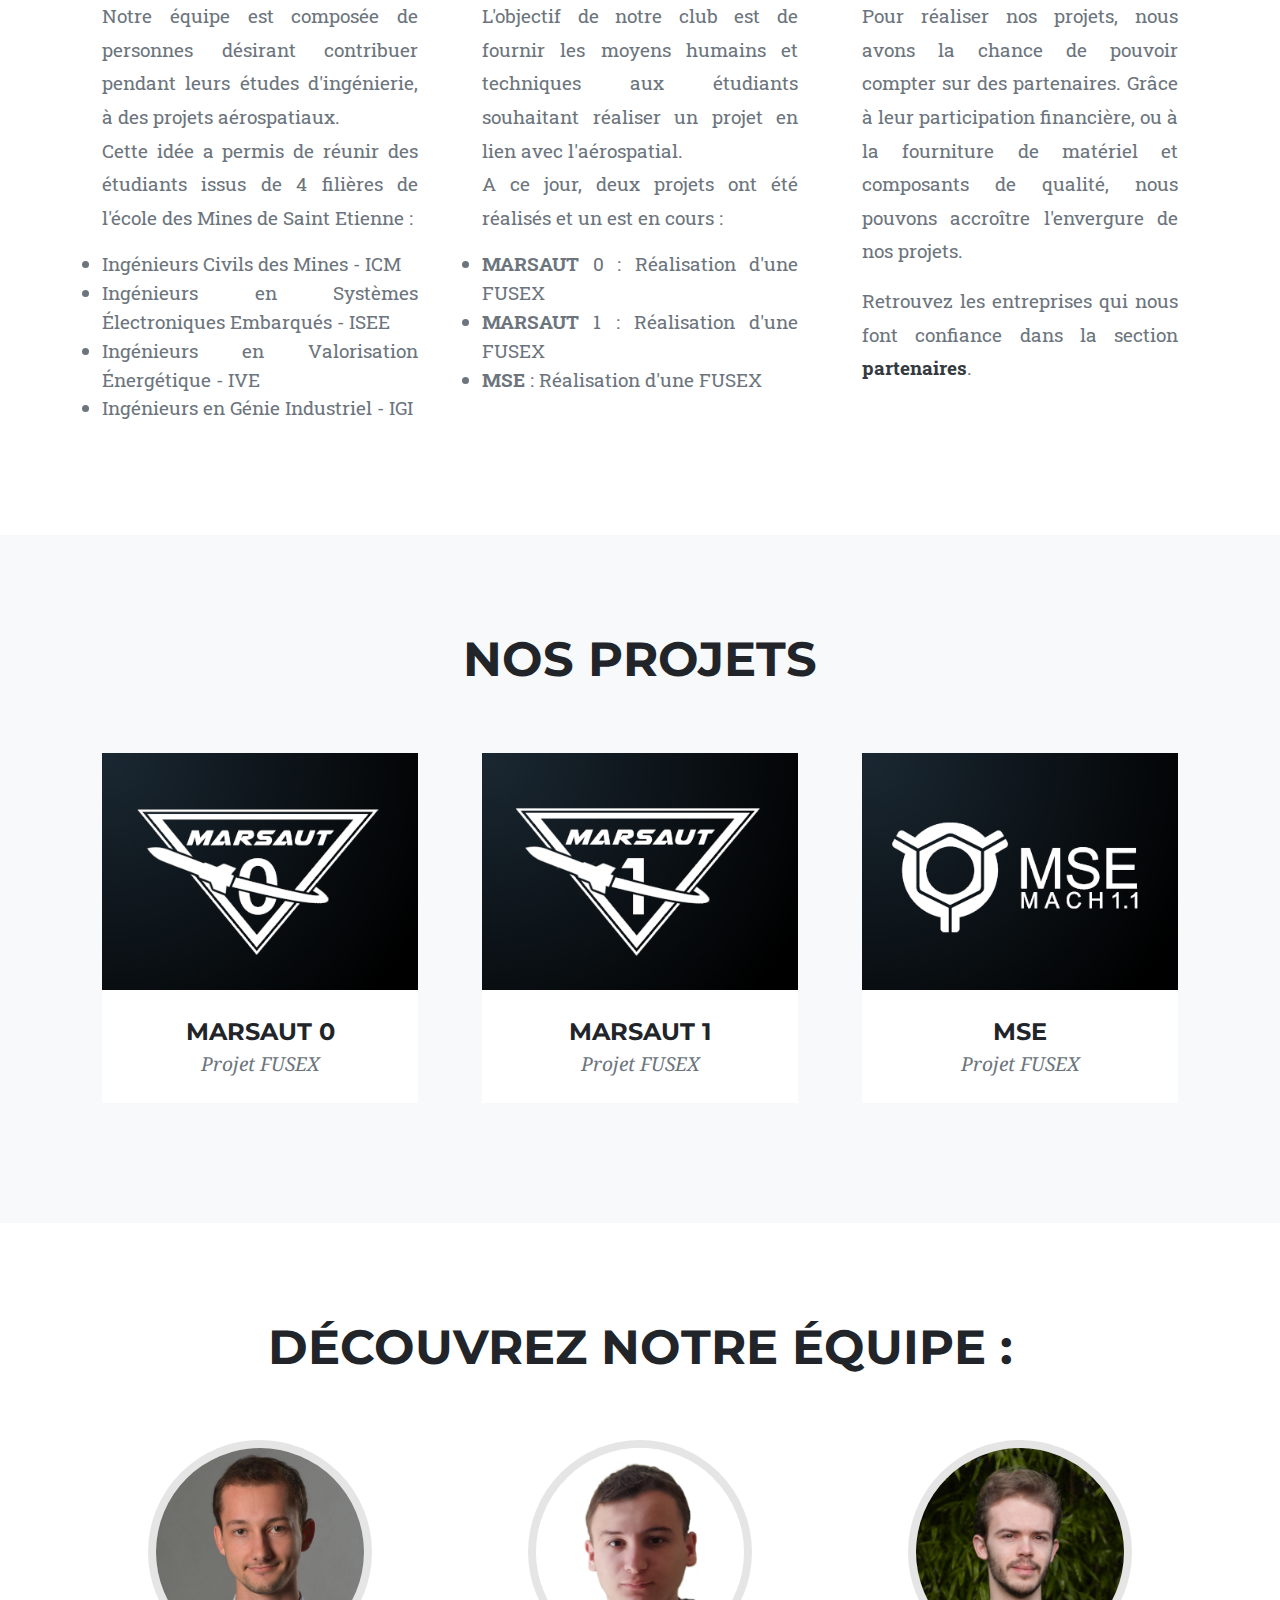
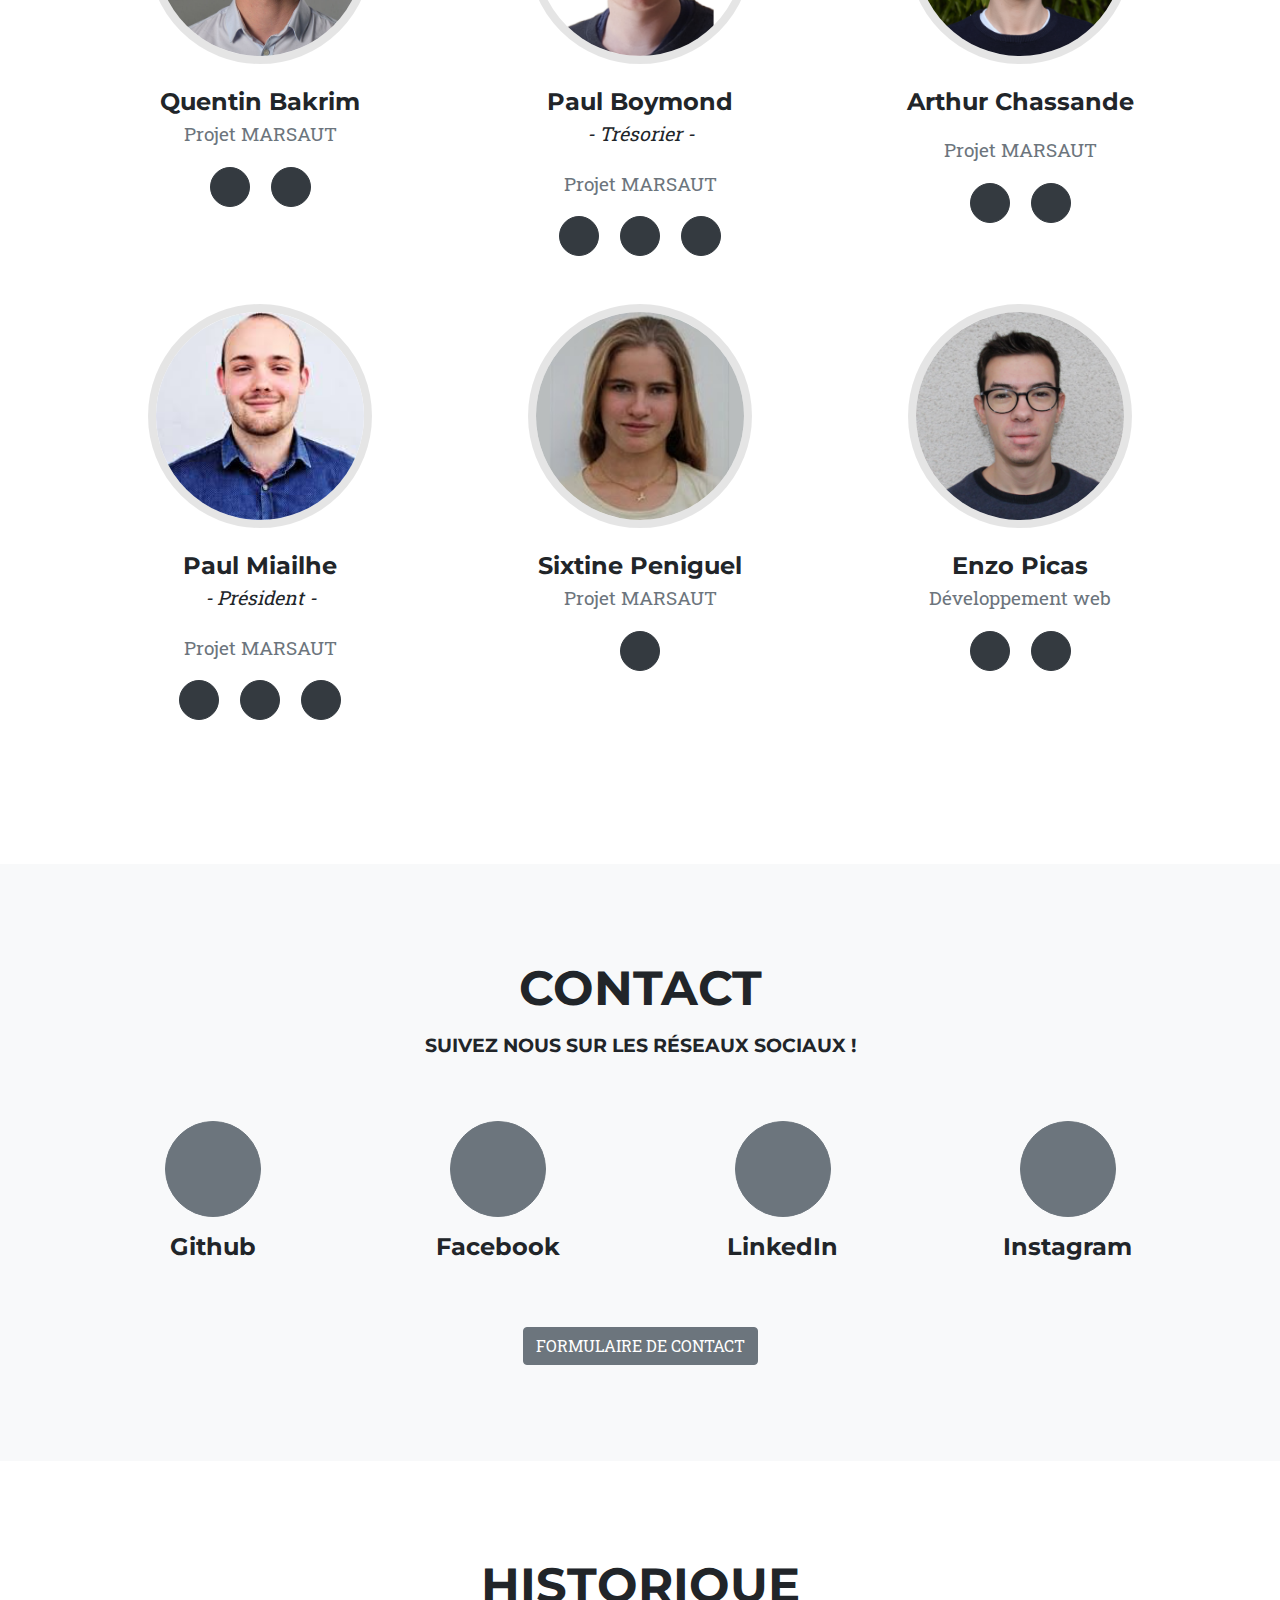
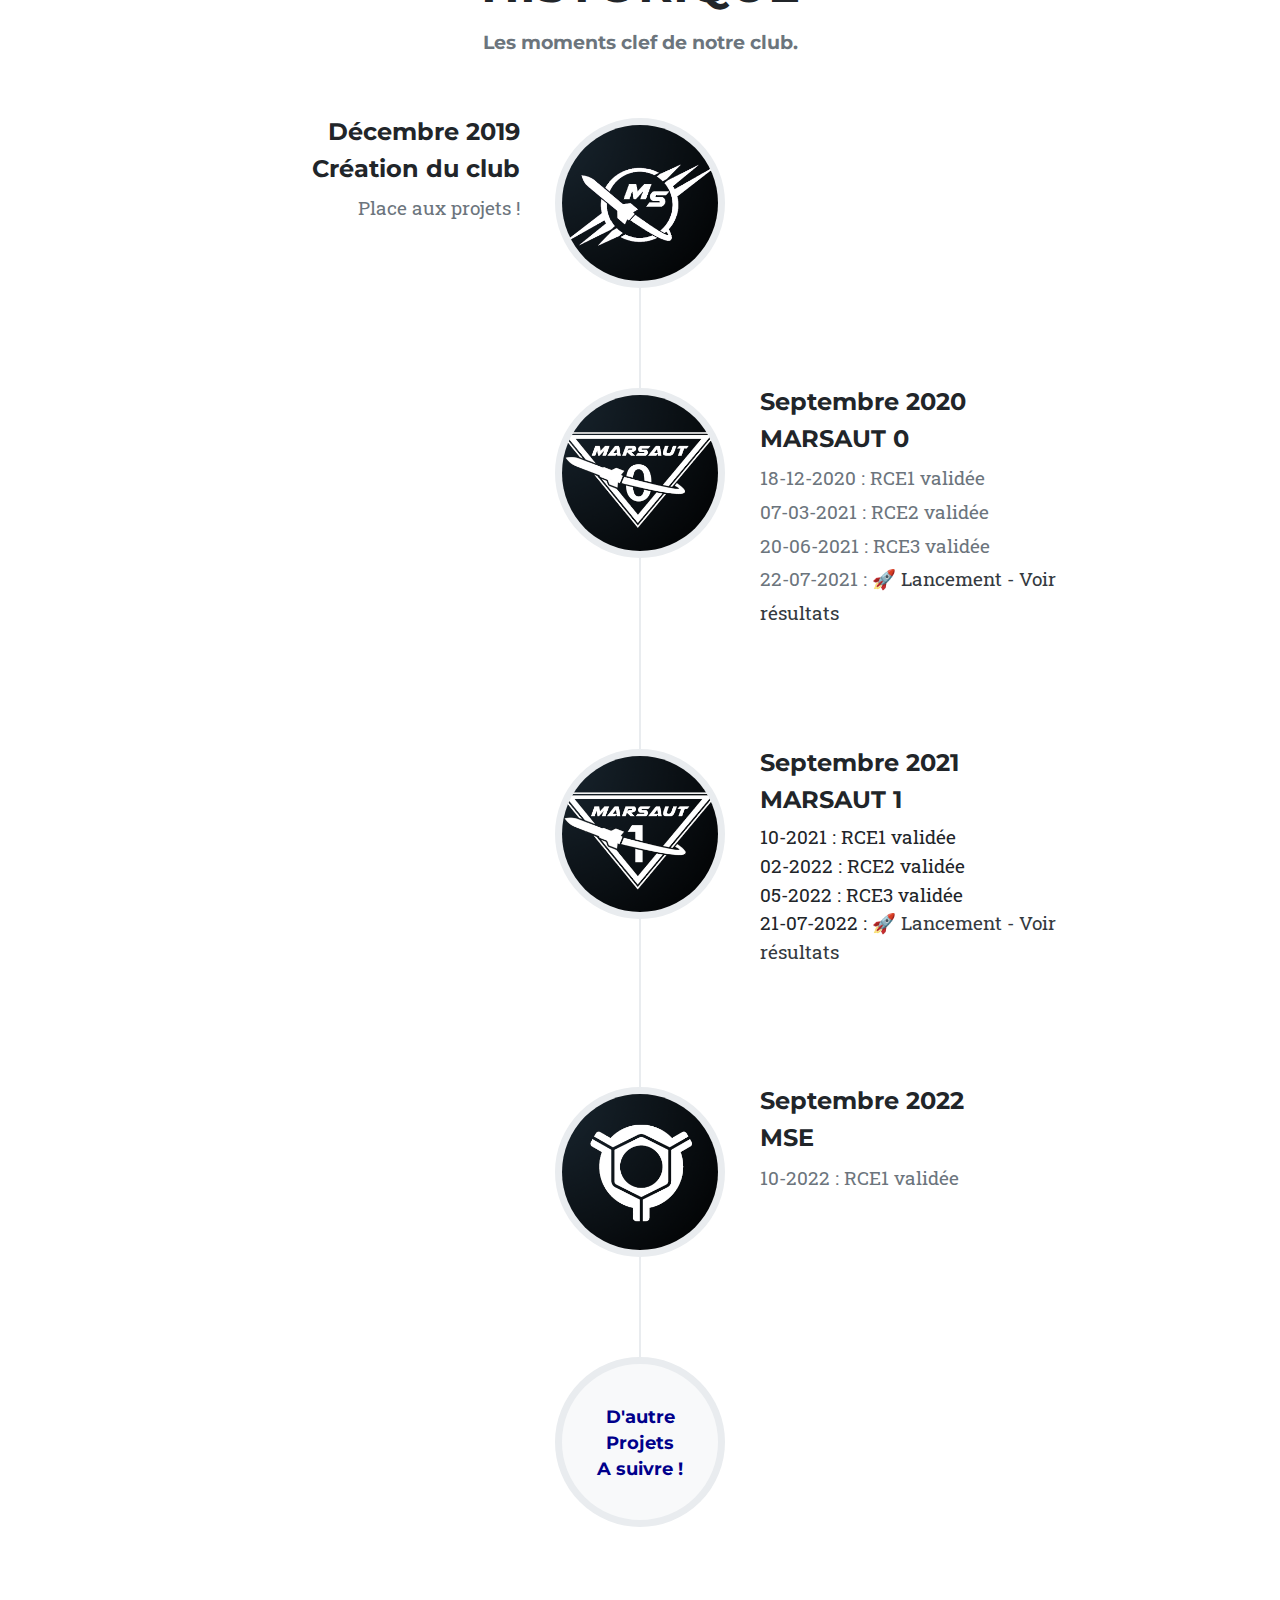
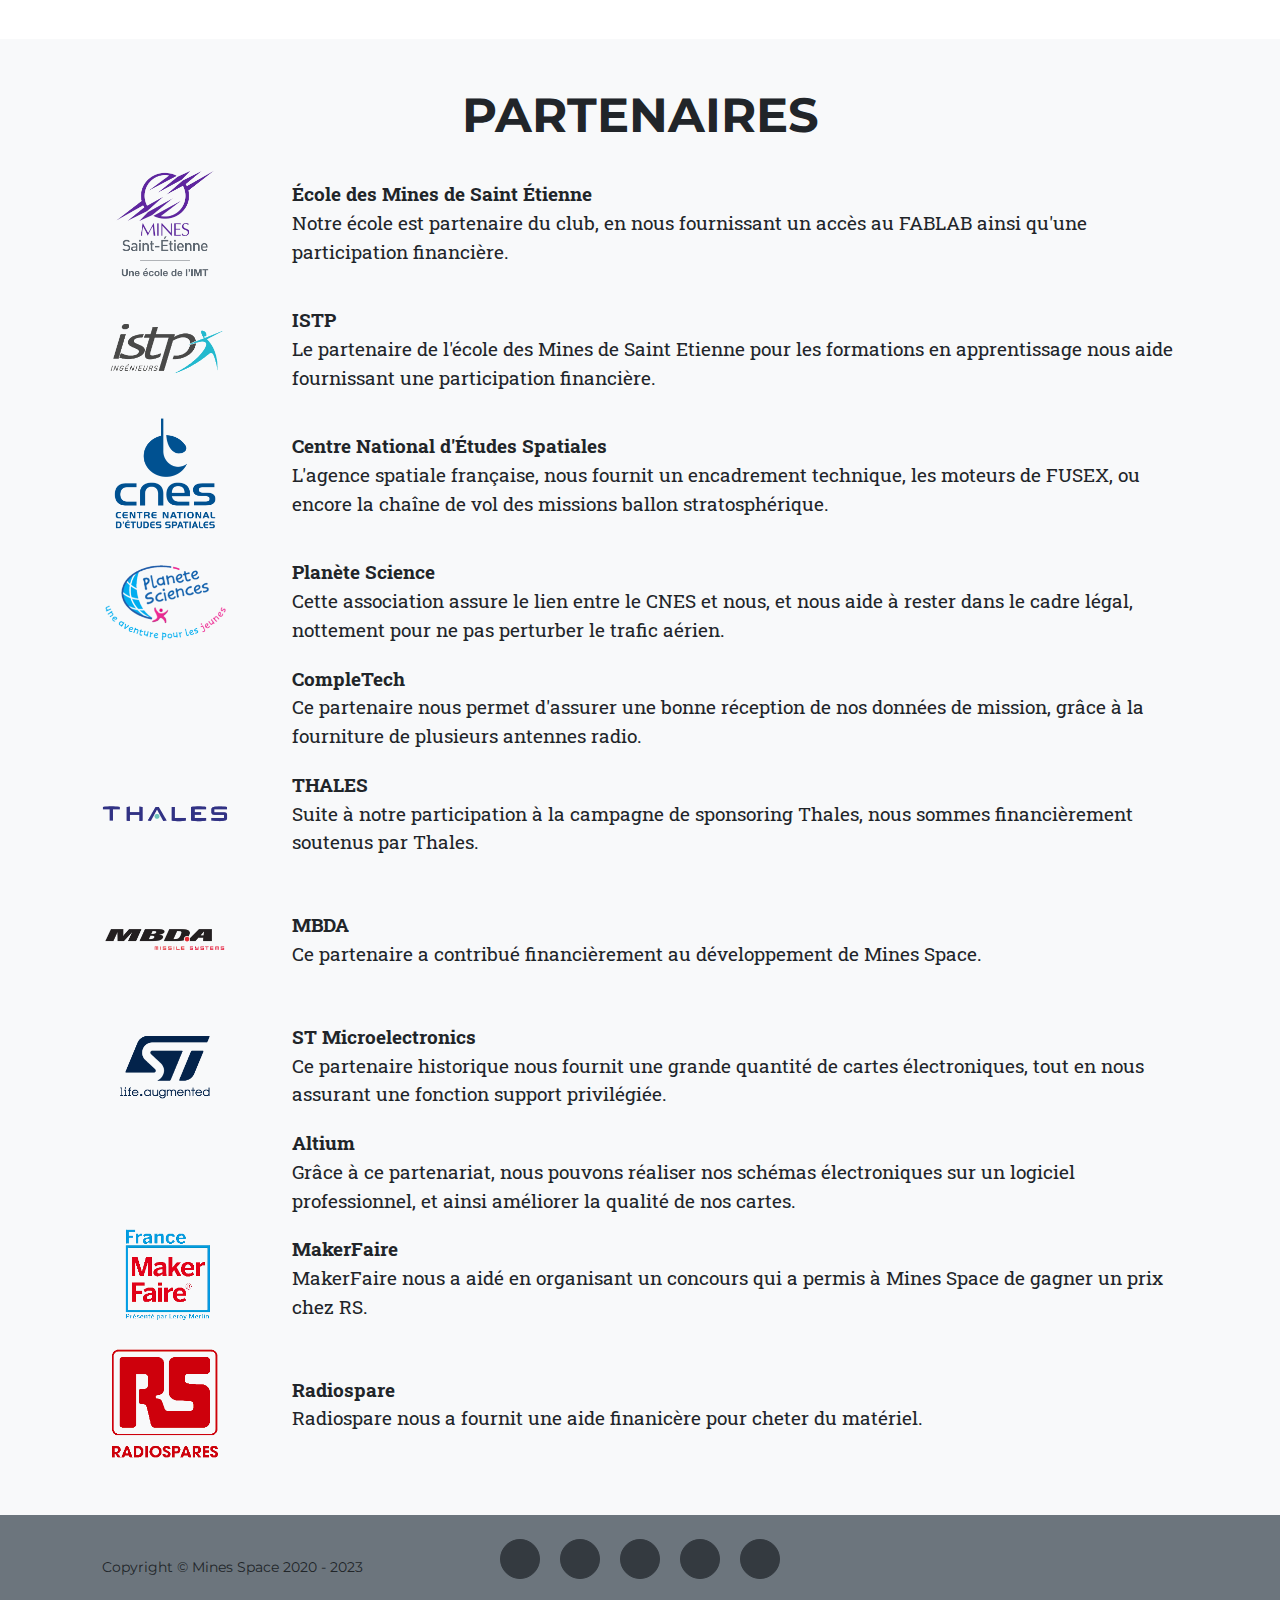
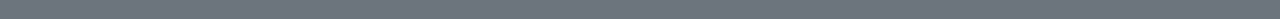
==== commit 06d7281a: "add MS results add MSE mission update images add new sponsors" ====
--- a/index.html
+++ b/index.html
@@ -58,7 +58,7 @@
             </div>
         </header>
 
-        <div class="sketchfab-embed-wrapper text-center"> <iframe style="min-height: 350px; width:100%;" title="Marsaut 0 - fusex" frameborder="0" allowfullscreen mozallowfullscreen="true" webkitallowfullscreen="true" allow="autoplay; fullscreen; xr-spatial-tracking" xr-spatial-tracking execution-while-out-of-viewport execution-while-not-rendered web-share src="https://sketchfab.com/models/7a6c3129f2d44891bfc92a4b15ab961e/embed"> </iframe> <p style="font-size: 13px; font-weight: normal; margin: 5px; color: #4A4A4A;"> <a href="https://sketchfab.com/3d-models/marsaut-0-fusex-7a6c3129f2d44891bfc92a4b15ab961e?utm_medium=embed&utm_campaign=share-popup&utm_content=7a6c3129f2d44891bfc92a4b15ab961e" target="_blank" style="font-weight: bold; color: #1CAAD9;"> Marsaut 0 - fusex </a> by <a href="https://sketchfab.com/paulboymond?utm_medium=embed&utm_campaign=share-popup&utm_content=7a6c3129f2d44891bfc92a4b15ab961e" target="_blank" style="font-weight: bold; color: #1CAAD9;"> paulboymond </a> on <a href="https://sketchfab.com?utm_medium=embed&utm_campaign=share-popup&utm_content=7a6c3129f2d44891bfc92a4b15ab961e" target="_blank" style="font-weight: bold; color: #1CAAD9;">Sketchfab</a></p></div>
+        <div class="sketchfab-embed-wrapper text-center"> <iframe style="min-height: 350px; width:100%;" title="MARSAUT 1 | FUSEX 2022" frameborder="0" allowfullscreen mozallowfullscreen="true" webkitallowfullscreen="true" allow="autoplay; fullscreen; xr-spatial-tracking" xr-spatial-tracking execution-while-out-of-viewport execution-while-not-rendered web-share src="https://sketchfab.com/models/729124ca0c2247a9a29a44643b3a2f73/embed"> </iframe> <p style="font-size: 13px; font-weight: normal; margin: 5px; color: #4A4A4A;"> <a href="https://sketchfab.com/3d-models/marsaut-1-fusex-2022-729124ca0c2247a9a29a44643b3a2f73?utm_medium=embed&utm_campaign=share-popup&utm_content=729124ca0c2247a9a29a44643b3a2f73" target="_blank" style="font-weight: bold; color: #1CAAD9;"> MARSAUT 1 | FUSEX 2022 </a> by <a href="https://sketchfab.com/paulboymond?utm_medium=embed&utm_campaign=share-popup&utm_content=729124ca0c2247a9a29a44643b3a2f73" target="_blank" style="font-weight: bold; color: #1CAAD9;"> paulboymond </a> on <a href="https://sketchfab.com?utm_medium=embed&utm_campaign=share-popup&utm_content=729124ca0c2247a9a29a44643b3a2f73" target="_blank" style="font-weight: bold; color: #1CAAD9;">Sketchfab</a></p></div>
 
         <!-- Club-->
         <section class="page-section" id="club">
@@ -89,9 +89,10 @@
                         </span>
                         <h4 class="my-3">Missions variées</h4>
                         <p class="text-muted-justify">
-                            L'objectif de notre club est de fournir les moyens humains et techniques aux étudiants souhaitant réaliser un projet en lien avec l'aérospatial.</br>A ce jour, deux projets sont en cours :
+                            L'objectif de notre club est de fournir les moyens humains et techniques aux étudiants souhaitant réaliser un projet en lien avec l'aérospatial.</br>A ce jour, deux projets ont été réalisés et un est en cours :
                             <li class="text-muted-justify"><strong>MARSAUT</strong> 0 : Réalisation d'une FUSEX</li>
-                            <li class="text-muted-justify"><strong>TRAMONTANE</strong> : Réalisation d'un ballon stratosphérique</li>
+                            <li class="text-muted-justify"><strong>MARSAUT</strong> 1 : Réalisation d'une FUSEX</li>
+                            <li class="text-muted-justify"><strong>MSE</strong> : Réalisation d'une FUSEX</li>
                         </p>
                     </div>
                     <div class="col-md-4">
@@ -139,24 +140,6 @@
                     </div>
                     <div class="col-lg-4 col-sm-12 mb-4">
                         <div class="portfolio-item">
-                            <a class="portfolio-link" data-toggle="modal" href="#project-tramontane">
-                                <div class="portfolio-hover">
-                                    <div class="portfolio-hover-content"><i class="fas fa-plus fa-3x"></i></div>
-                                </div>
-
-                                <div>
-                                    <img class="img-fluid" src="assets/img/portfolio/logo-tramontane.png" alt="" />
-                                    <i class="fas fa-info-circle fa-3x top-image"></i>
-                                </div>
-                            </a>
-                            <div class="portfolio-caption">
-                                <div class="portfolio-caption-heading">TRAMONTANE</div>
-                                <div class="portfolio-caption-subheading text-muted">Projet ballon stratosphérique</div>
-                            </div>
-                        </div>
-                    </div>
-                    <div class="col-lg-4 col-sm-12 mb-4">
-                        <div class="portfolio-item">
                             <a class="portfolio-link" data-toggle="modal" href="#project-marsaut1">
                                 <div class="portfolio-hover">
                                     <div class="portfolio-hover-content"><i class="fas fa-plus fa-3x"></i></div>
@@ -169,6 +152,24 @@
                             </a>
                             <div class="portfolio-caption">
                                 <div class="portfolio-caption-heading">MARSAUT 1</div>
+                                <div class="portfolio-caption-subheading text-muted">Projet FUSEX</div>
+                            </div>
+                        </div>
+                    </div>
+                    <div class="col-lg-4 col-sm-12 mb-4">
+                        <div class="portfolio-item">
+                            <a class="portfolio-link" data-toggle="modal" href="#project-mse">
+                                <div class="portfolio-hover">
+                                    <div class="portfolio-hover-content"><i class="fas fa-plus fa-3x"></i></div>
+                                </div>
+
+                                <div>
+                                    <img class="img-fluid" src="assets/img/portfolio/logo-mse.png" alt="" />
+                                    <i class="fas fa-info-circle fa-3x top-image"></i>
+                                </div>
+                            </a>
+                            <div class="portfolio-caption">
+                                <div class="portfolio-caption-heading">MSE</div>
                                 <div class="portfolio-caption-subheading text-muted">Projet FUSEX</div>
                             </div>
                         </div>
@@ -224,7 +225,7 @@
                             <p class="text-mutded">
                                 <i>- Président -</i>
                             </p>
-                            <p class="text-muted">Projet MARSAUT</br>Projet TRAMONTANE</p>
+                            <p class="text-muted">Projet MARSAUT</p>
                             <a class="btn btn-dark btn-social mx-2" href="https://github.com/axpaul" target="_blank"><i class="fab fa-github"></i></a>
                             <a class="btn btn-dark btn-social mx-2" href="https://grabcad.com/paul.miailhe-1" target="_blank"><i class="fas fa-cube"></i></a>
                             <a class="btn btn-dark btn-social mx-2" href="https://www.linkedin.com/in/paul-miailhe-741272156/" target="_blank"><i class="fab fa-linkedin-in"></i></a>
@@ -242,7 +243,7 @@
                         <div class="team-member">
                             <img class="mx-auto rounded-circle" src="assets/img/team/enzo.png" alt="" />
                             <h4>Enzo Picas</h4>
-                            <p class="text-muted">Projet TRAMONTANE</br>Développement web</p>
+                            <p class="text-muted">Développement web</p>
                             <a class="btn btn-dark btn-social mx-2" href="https://github.com/enzopicas" target="_blank"><i class="fab fa-github"></i></a>
                             <a class="btn btn-dark btn-social mx-2" href="https://www.linkedin.com/in/enzo-picas/" target="_blank"><i class="fab fa-linkedin-in"></i></a>
                         </div>
@@ -323,28 +324,33 @@
                             </div>
                         </div>
                     </li>
-                    <li>
+                    <li class="timeline-inverted">
                         <div class="timeline-image"><img class="rounded-circle img-fluid" src="assets/img/about/3.png" alt="" /></div>
                         <div class="timeline-panel">
                             <div class="timeline-heading">
-                                <h4>Novembre 2020</h4>
-                                <h4 class="subheading">TRAMONTANE</h4>
-                            </div>
-                            <div class="timeline-body"><p class="text-muted">Début du projet Tramontane</p></div>
+                                <h4>Septembre 2021</h4>
+                                <h4 class="subheading">MARSAUT 1</h4>
+                                    10-2021 : RCE1 validée</br>
+                                    02-2022 : RCE2 validée</br>
+                                    05-2022 : RCE3 validée</br>
+                                    21-07-2022 : <a href="fr/ms1-result.html">🚀 Lancement - Voir résultats</a>
+                            </div>
+                            <div class="timeline-body">
+                                <p class="text-muted">
+                                </p>
+                            </div>
                         </div>
                     </li>
                     <li class="timeline-inverted">
                         <div class="timeline-image"><img class="rounded-circle img-fluid" src="assets/img/about/4.png" alt="" /></div>
                         <div class="timeline-panel">
                             <div class="timeline-heading">
-                                <h4>Septembre 2021</h4>
-                                <h4 class="subheading">MARSAUT 1</h4>
-                                <p class="text-muted">
-                                    Infos à venir !
-                                </p>
+                                <h4>Septembre 2022</h4>
+                                <h4 class="subheading">MSE</h4>
                             </div>
                             <div class="timeline-body">
                                 <p class="text-muted">
+                                    10-2022 : RCE1 validée</br>
                                 </p>
                             </div>
                         </div>
@@ -383,6 +389,16 @@
 
                 <div class="row align-items-center">
                     <div class="col-md-2 col-sm-12">
+                        <a href="https://www.istp.fr/" target="_blank"><img class="img-fluid d-block mx-auto" src="assets/img/logos/ISTP.png" alt="" /></a>
+                    </div>
+                    <div class="col-md-10 col-sm-2">
+                        <b>ISTP</b></br>
+                        Le partenaire de l'école des Mines de Saint Etienne pour les formations en apprentissage nous aide fournissant une participation financière.
+                    </div>
+                </div>
+
+                <div class="row align-items-center">
+                    <div class="col-md-2 col-sm-12">
                         <a href="https://cnes.fr/fr/" target="_blank"><img class="img-fluid d-block mx-auto" src="assets/img/logos/cnes.png" alt="" /></a>
                     </div>
                     <div class="col-md-10 col-sm-2">
@@ -423,6 +439,16 @@
 
                 <div class="row align-items-center">
                     <div class="col-md-2 col-sm-12">
+                        <a href="https://www.mbda-systems.com/" target="_blank"><img class="img-fluid d-block mx-auto" src="assets/img/logos/mbda.png" alt="" /></a>
+                    </div>
+                    <div class="col-md-10 col-sm-2">
+                        <b>MBDA</b></br>
+                        Ce partenaire a contribué financièrement au développement de Mines Space.
+                    </div>
+                </div>
+
+                <div class="row align-items-center">
+                    <div class="col-md-2 col-sm-12">
                         <a href="https://www.st.com/content/st_com/en.html" target="_blank"><img class="img-fluid d-block mx-auto" src="assets/img/logos/st.png" alt="" /></a>
                     </div>
                     <div class="col-md-10 col-sm-2">
@@ -441,6 +467,26 @@
                     </div>
                 </div>
 
+                <div class="row align-items-center">
+                    <div class="col-md-2 col-sm-12">
+                        <a href="https://makerfaire.com/" target="_blank"><img class="img-fluid d-block mx-auto" src="assets/img/logos/MakerFaire.png" alt="" /></a>
+                    </div>
+                    <div class="col-md-10 col-sm-2">
+                        <b>MakerFaire</b></br>
+                        MakerFaire nous a aidé en organisant un concours qui a permis à Mines Space de gagner un prix chez RS.
+                    </div>
+                </div>
+
+                <div class="row align-items-center">
+                    <div class="col-md-2 col-sm-12">
+                        <a href="https://fr.rs-online.com/web/" target="_blank"><img class="img-fluid d-block mx-auto" src="assets/img/logos/Radiospare.png" alt="" /></a>
+                    </div>
+                    <div class="col-md-10 col-sm-2">
+                        <b>Radiospare</b></br>
+                        Radiospare nous a fournit une aide finanicère pour cheter du matériel.
+                    </div>
+                </div>
+
             </div>
         </div>
 
@@ -448,7 +494,7 @@
         <footer class="footer py-4 bg-secondary">
             <div class="container">
                 <div class="row align-items-center">
-                    <div class="col-lg-4 text-lg-left">Copyright © Mines Space 2020 - 2021</div>
+                    <div class="col-lg-4 text-lg-left">Copyright © Mines Space 2020 - 2023</div>
                     <div class="col-lg-4 my-3 my-lg-0">
                         <ul class="list-inline">
                             <li>
@@ -501,50 +547,7 @@
                     </div>
                 </div>
             </div>
-        </div>
-        <!-- Modal 2-->
-        <div class="portfolio-modal modal fade" id="project-tramontane" tabindex="-1" role="dialog" aria-hidden="true">
-            <div class="modal-dialog">
-                <div class="modal-content">
-                    <div class="close-modal" data-dismiss="modal"><img src="assets/img/close-icon.svg" alt="Close modal" /></div>
-                    <div class="container">
-                        <div class="row justify-content-center">
-                            <div class="col-lg-8">
-                                <div class="modal-body">
-                                    <!-- Project Details Go Here-->
-                                    <h2 class="text-uppercase">TRAMONTANE</h2>
-                                    <p class="item-intro text-muted">Projet ballon stratosphérique.</p>
-                                    <img class="img-fluid d-block mx-auto" src="assets/img/portfolio/logo-tramontane.png" alt="" />
-                                    <p class="text-muted-justify">
-                                        Le projet Tramontane, un vent typique du sud, est un projet de ballon startosphérique.</br>
-                                        Les objectifs de cette mission sont les suivants :
-                                        <ul class="text-muted-justify">
-                                            <li>Mesurer des paramètres métérologiques</li>
-                                            <li>Transmettre les données grâce au protocole LoRa</li>
-                                            <li>Réceptionner les données sur une station sol autonome et les transmettre sur un serveur</li>
-                                            <li>Afficher ces données en temps réel sur Internet</li>
-                                        </ul>
-                                    </p>
-                                    <p class="text-muted-justify">
-                                        La transmission des données, ainsi que la station sol pourront être réutilisées dans le cadre de futurs projets de notre club.</br>
-                                        Pour ce projet, nous sommes épaullés par Planète Science et le CNES, ainsi que par ST Microelectronics qui nous offre du matériel.
-                                    </p>
-                                    <ul class="list-inline text-muted">
-                                        <li>Date : Novembre 2020 - maintenant</li>
-                                        <li>Membres : Paul M. - Enzo P.</li>
-                                        <li>Catégorie : Ballon stratosphérique</li>
-                                    </ul>
-                                    <button class="btn btn-primary" data-dismiss="modal" type="button">
-                                        <i class="fas fa-times mr-1"></i>
-                                        Fermer
-                                    </button>
-                                </div>
-                            </div>
-                        </div>
-                    </div>
-                </div>
-            </div>
-        </div>        
+        </div>    
         <!-- Modal 3-->
         <div class="portfolio-modal modal fade" id="project-marsaut1" tabindex="-1" role="dialog" aria-hidden="true">
             <div class="modal-dialog">
@@ -573,14 +576,12 @@
                                     </p>
 
                                     <ul class="list-inline text-muted">
-                                        <li>Date : Septembre 2021 - maintenant</li>
+                                        <li>Date : Septembre 2021 - Juillet 2022</li>
                                         <li>Membres : Quentin B. - Melchior B. - Paul B. - Arthur C. - Paul M. - Sixtine P.</li>
                                         <li>Catégorie : FUSEX</li>
                                     </ul>
-                                    <button class="btn btn-primary" data-dismiss="modal" type="button">
-                                        <i class="fas fa-times mr-1"></i>
-                                        Fermer
-                                    </button>
+                                    
+                                    <a class="btn btn-primary btn-xl text-uppercase js-scroll-trigger" href="./fr/ms1-result.html">Voir la page du projet</a>
                                 </div>
                             </div>
                         </div>
@@ -588,6 +589,42 @@
                 </div>
             </div>
         </div>
+        <!-- Modal 3-->
+        <div class="portfolio-modal modal fade" id="project-mse" tabindex="-1" role="dialog" aria-hidden="true">
+            <div class="modal-dialog">
+                <div class="modal-content">
+                    <div class="close-modal" data-dismiss="modal"><img src="assets/img/close-icon.svg" alt="Close modal" /></div>
+                    <div class="container">
+                        <div class="row justify-content-center">
+                            <div class="col-lg-8">
+                                <div class="modal-body">
+                                    <!-- Project Details Go Here-->
+                                    <h2 class="text-uppercase">MSE</h2>
+                                    <p class="item-intro text-muted">Projet FUSEX</p>
+                                    <img class="img-fluid d-block mx-auto" src="assets/img/portfolio/logo-mse.png" alt="" />
+                                    <p class="text-muted-justify">
+                                        <b>Le projet MSE (MarSonique, dite MSE) est une FUSEX supersonique.</b>
+                                    </p>
+                                    <p class="text-muted-justify">
+                                        Ce nouveau lanceur sera équipé d'un moteur pro54, et bénéficiera d'une capacité d'emport de 350g.</br>
+                                        L'appogée se situera à 2500m, avec une pointe à 380m/s (<b>mach 1.1</b>)
+                                    </p>
+
+                                    <ul class="list-inline text-muted">
+                                        <li>Date : Septembre 2022 - Juillet 2023</li>
+                                        <li>Membres : Quentin B. - Louis B. - Paul B. - Paul M.</li>
+                                        <li>Catégorie : FUSEX</li>
+                                    </ul>
+                                    
+                                    <a class="btn btn-primary btn-xl text-uppercase js-scroll-trigger" target="_blank" href="https://drive.google.com/file/d/1aFXsFIZ3ZSXw0k6HxXd-bbC-3KIVX-PS/view?usp=sharing">Voir le document de définition du projet</a>
+                                </div>
+                            </div>
+                        </div>
+                    </div>
+                </div>
+            </div>
+        </div>
+
         <!-- Bootstrap core JS-->
         <script src="https://cdnjs.cloudflare.com/ajax/libs/jquery/3.5.1/jquery.min.js"></script>
         <script src="https://cdn.jsdelivr.net/npm/bootstrap@4.5.3/dist/js/bootstrap.bundle.min.js"></script>
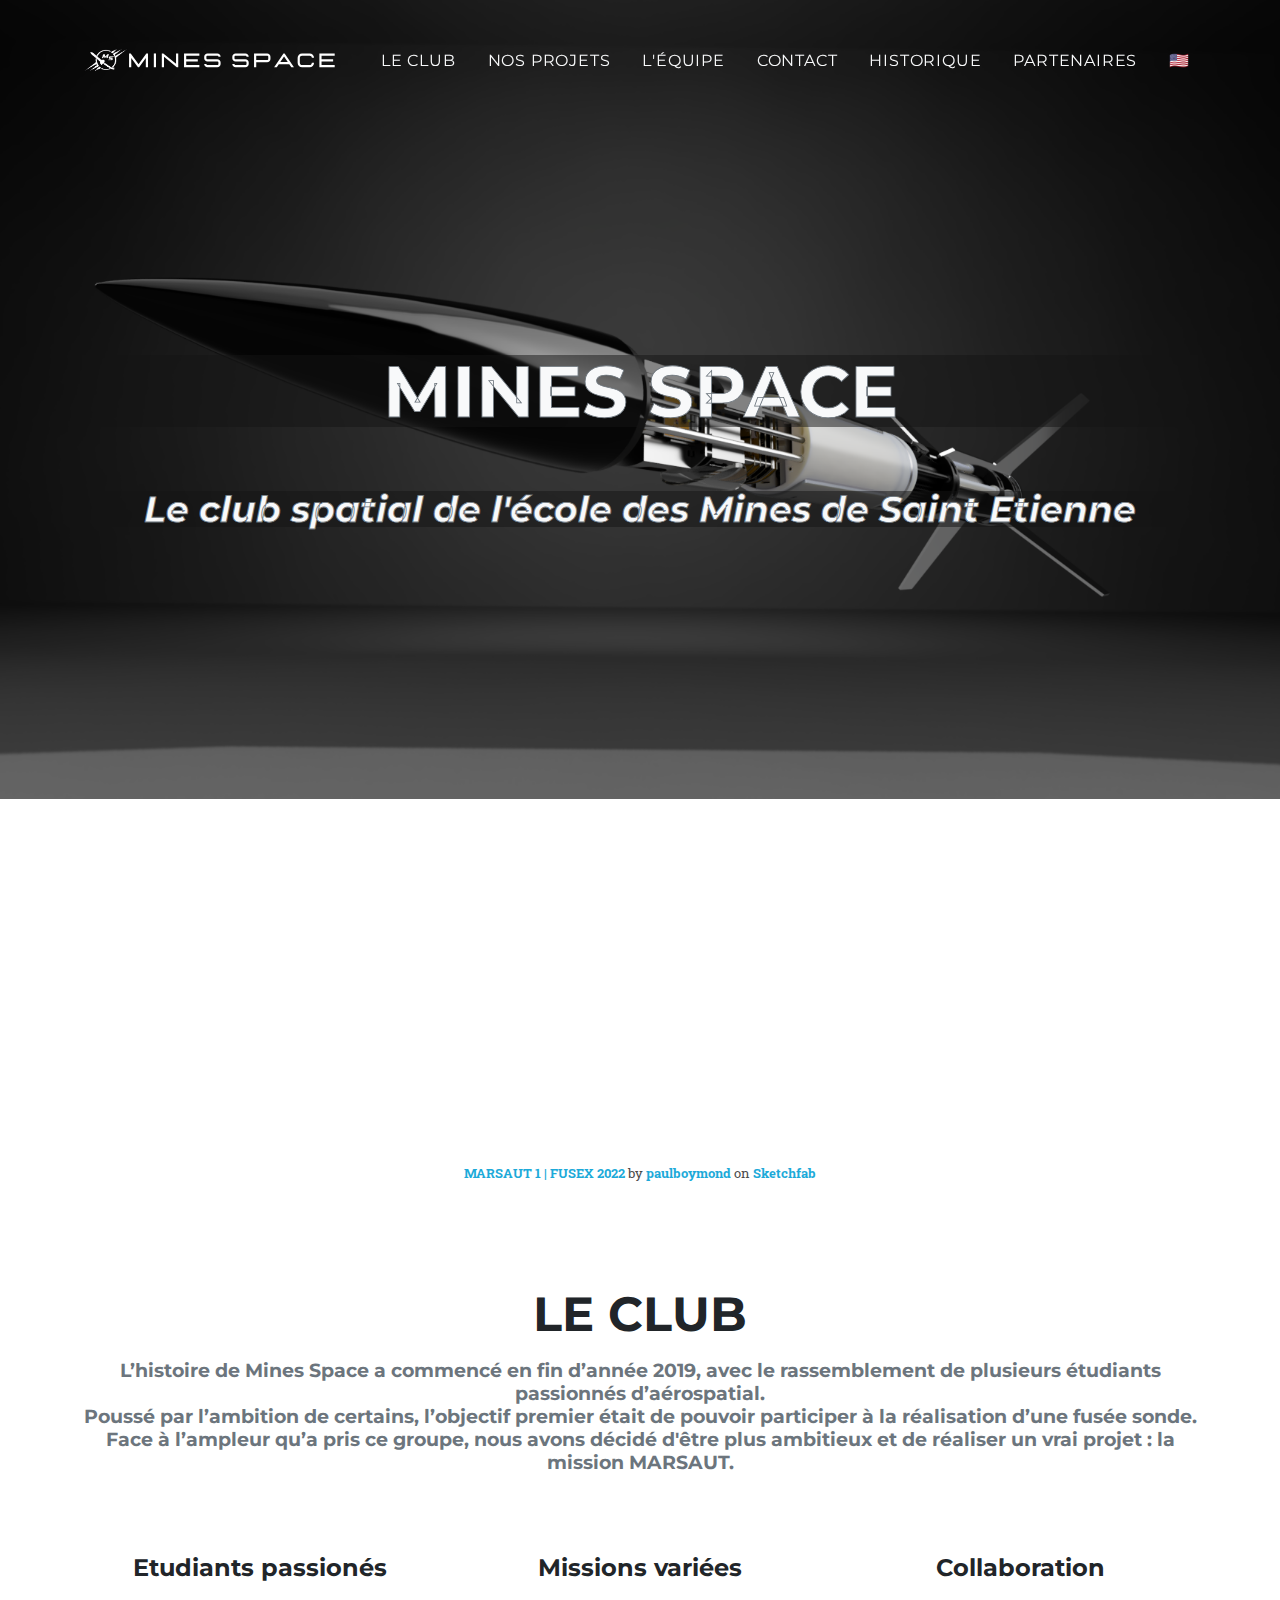
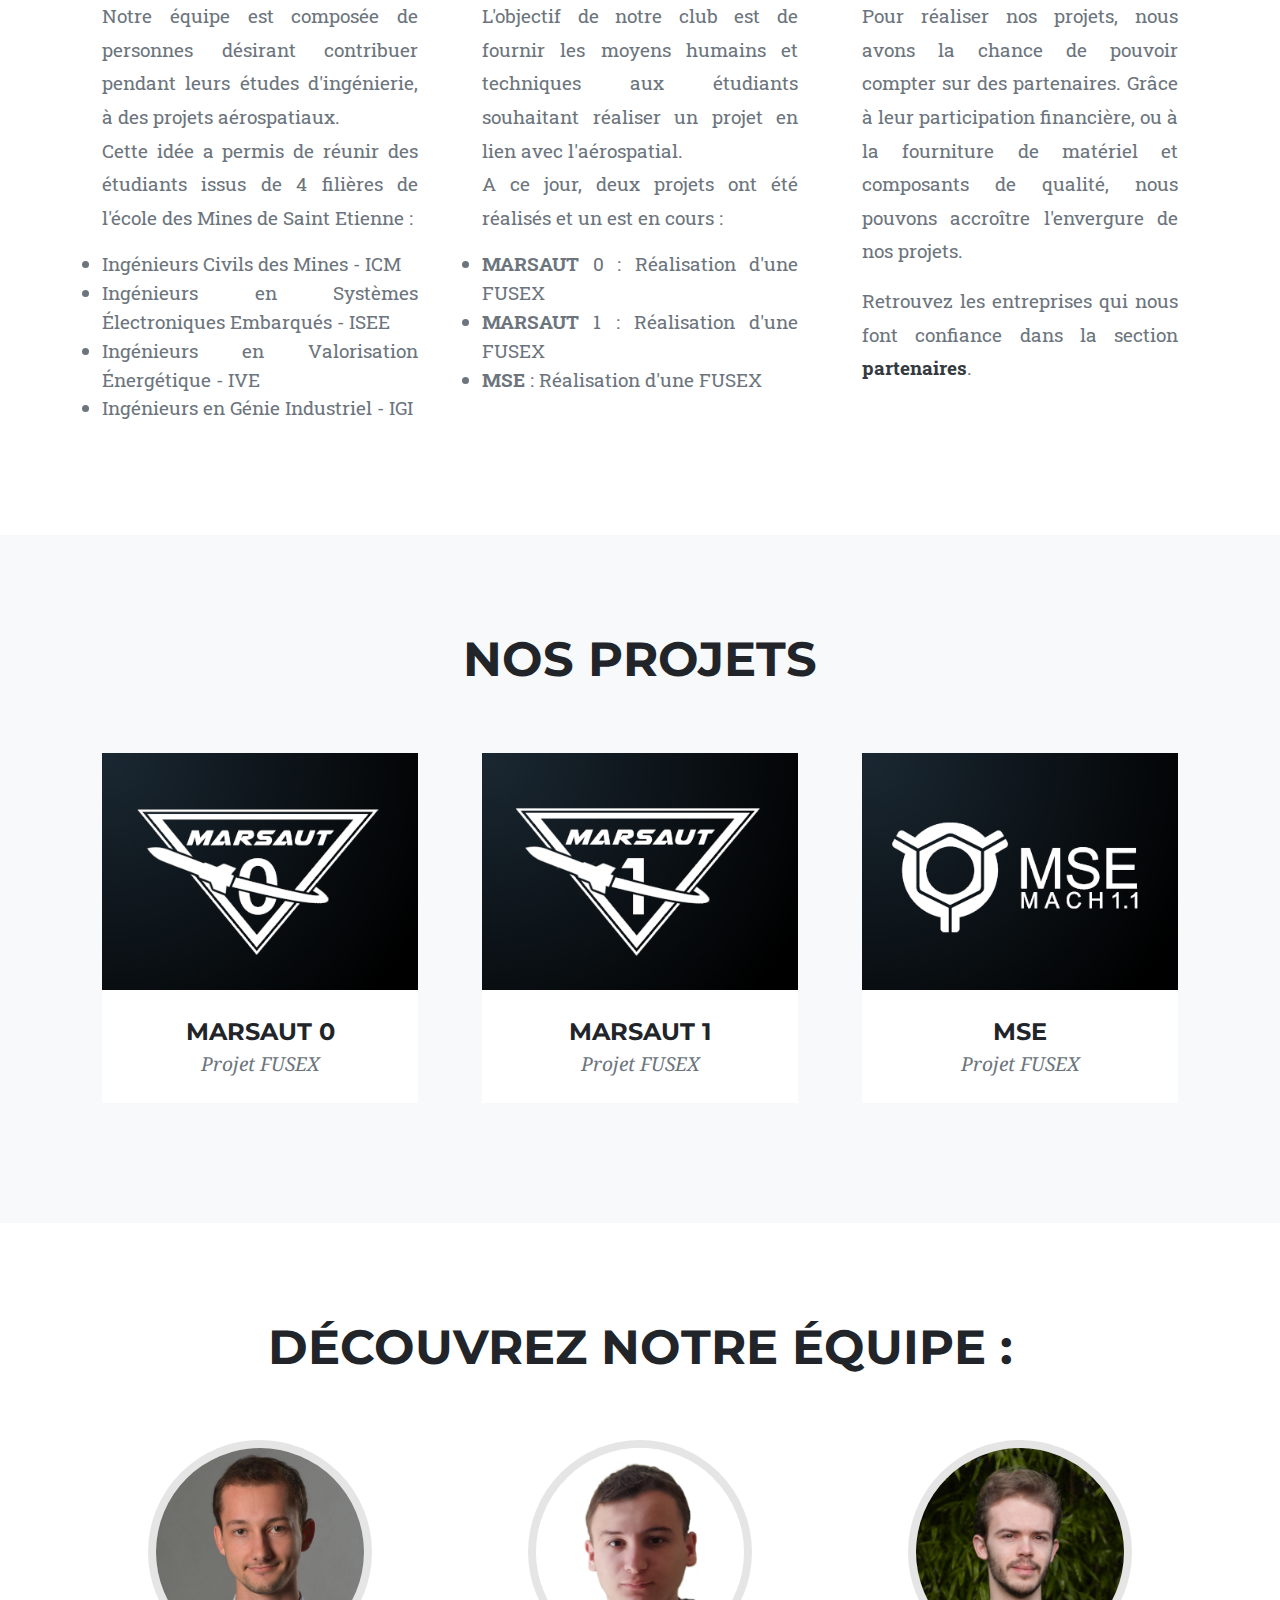
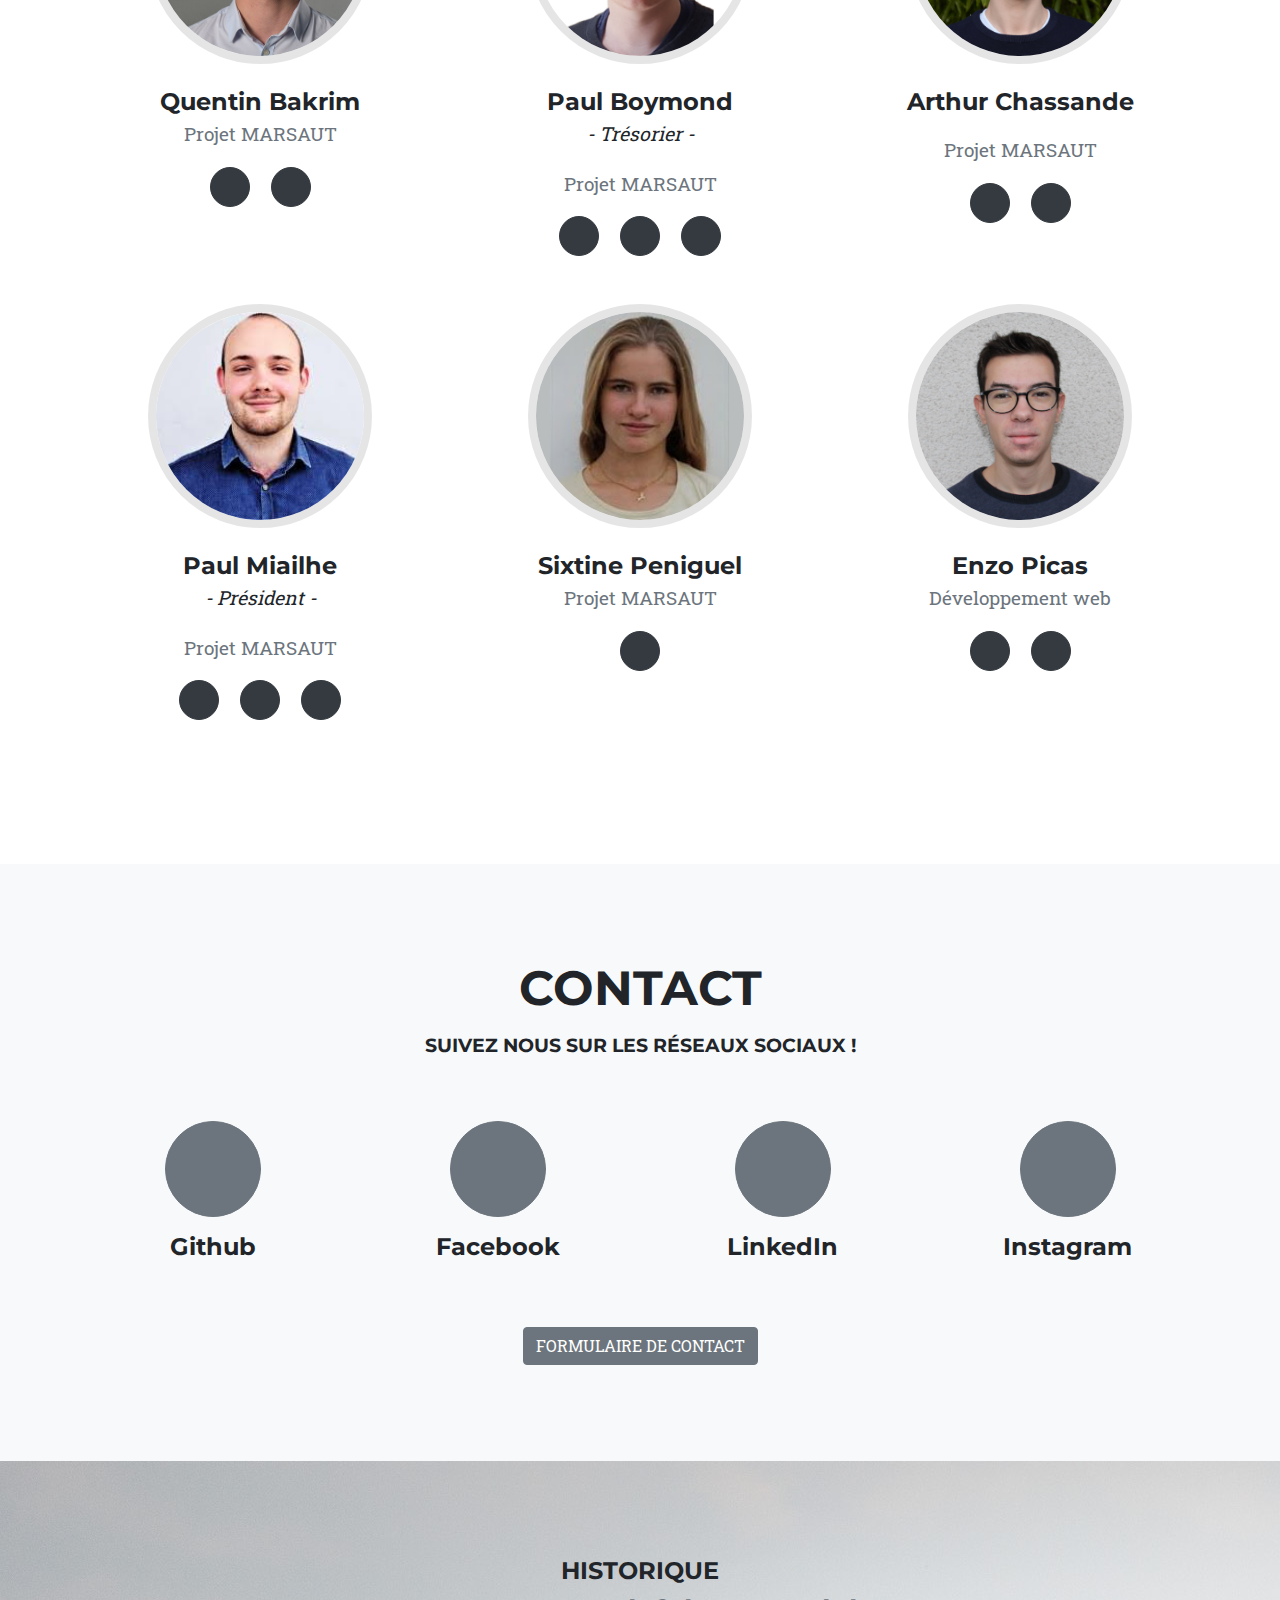
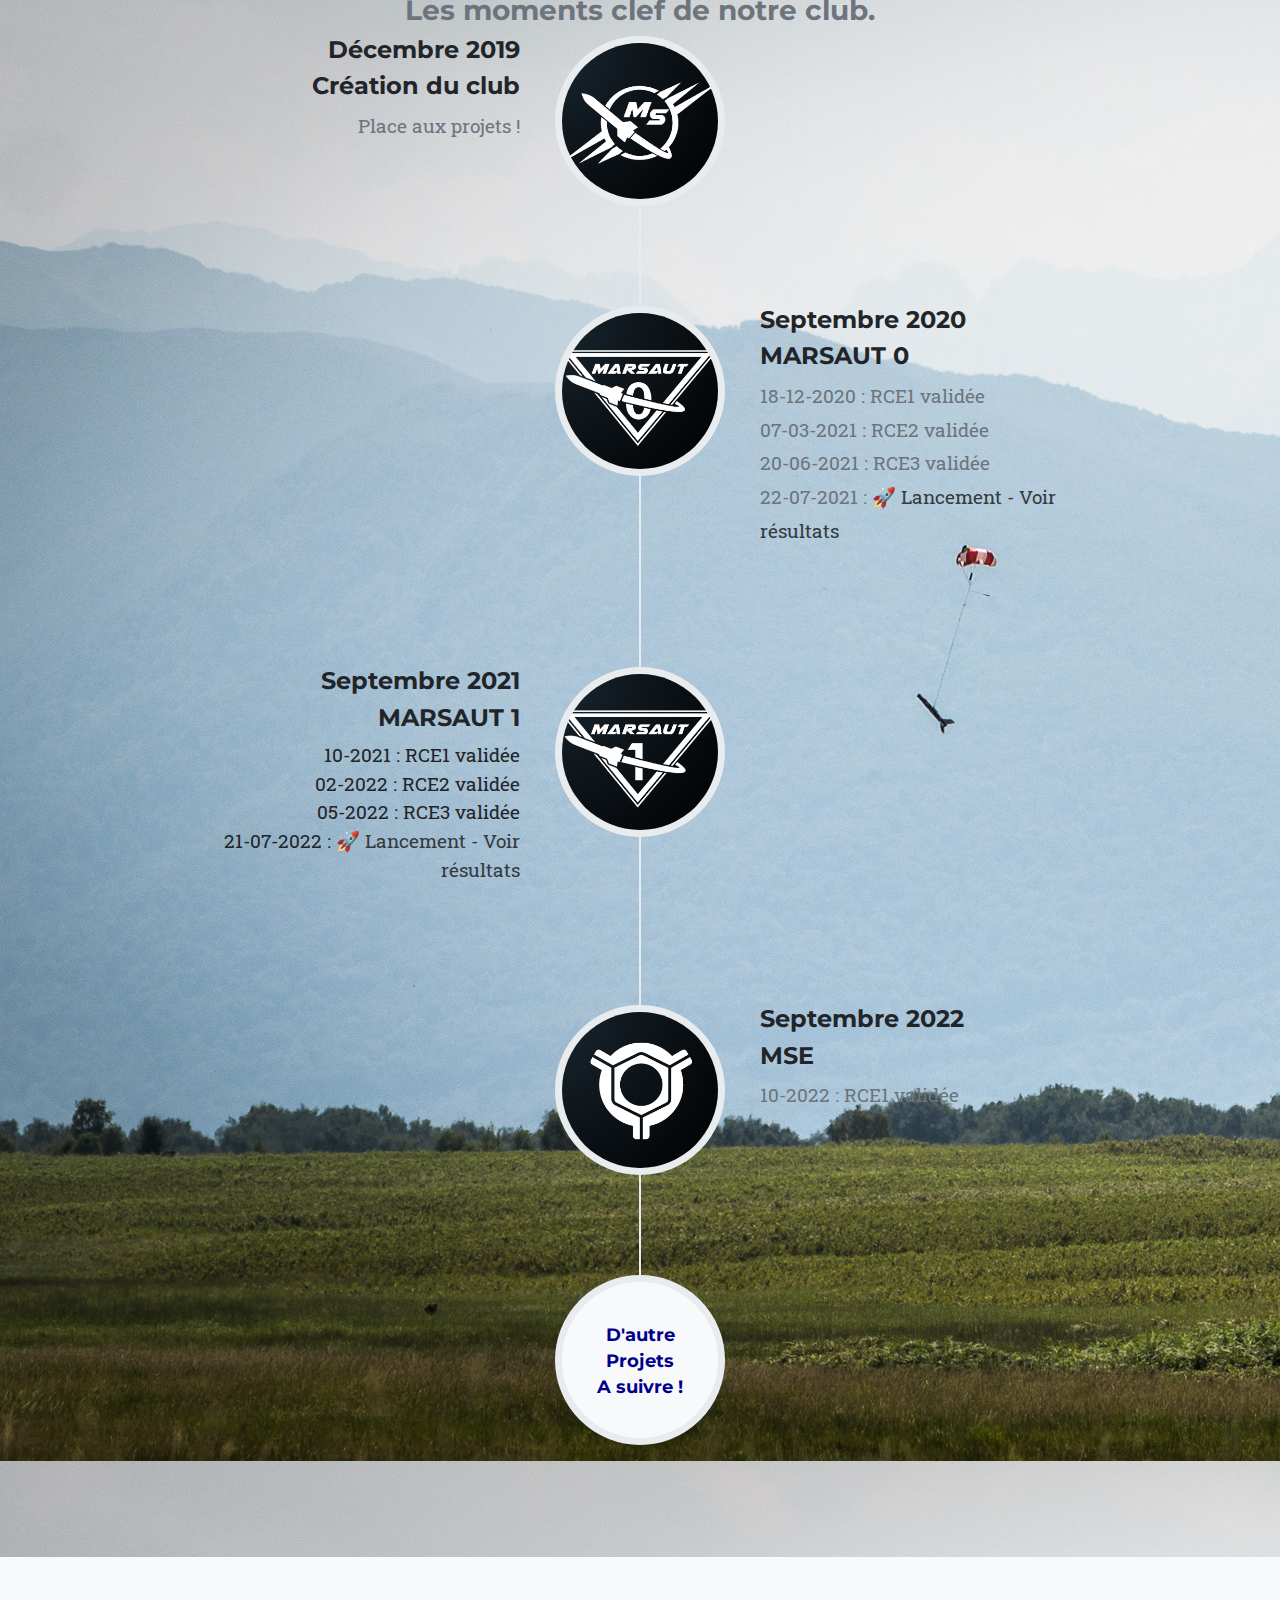
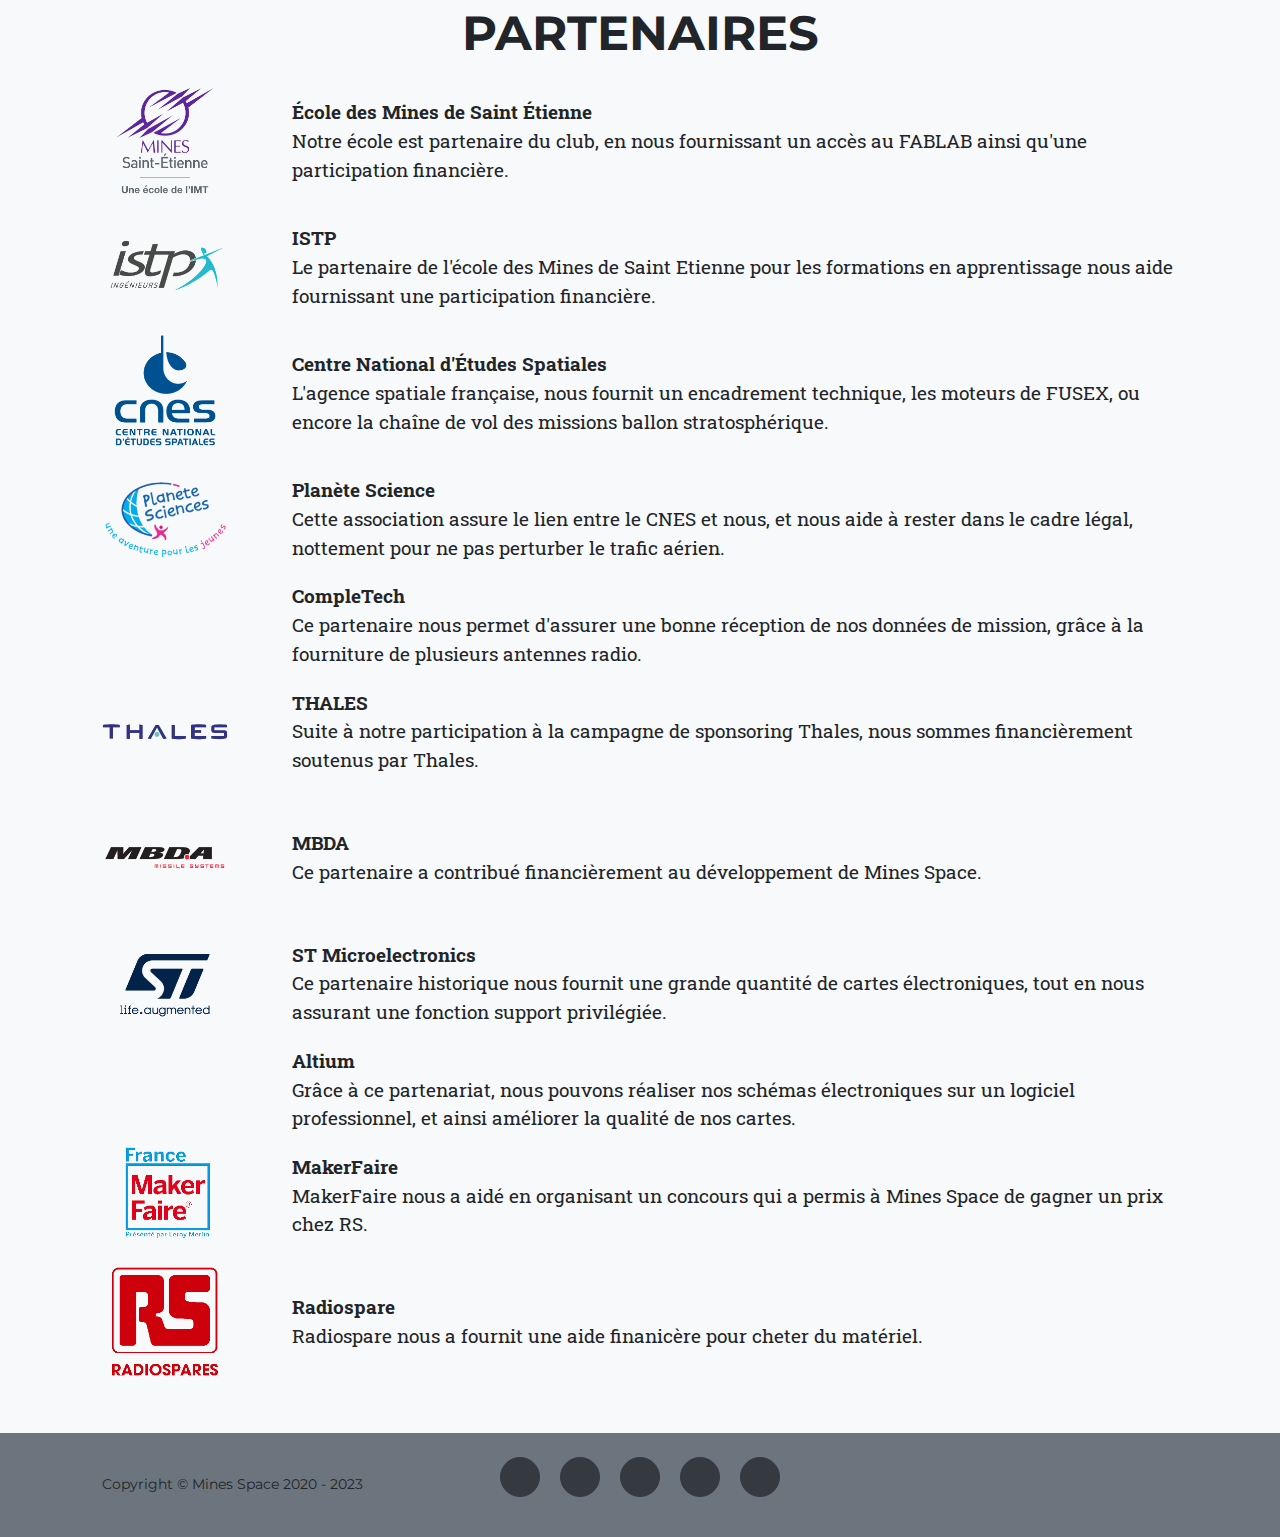
==== commit 71b5477a: "add background image for history" ====
--- a/index.html
+++ b/index.html
@@ -290,7 +290,7 @@
         </section>
 
         <!-- About-->
-        <section class="page-section" id="history">
+        <section class="page-section-timeline" id="history">
             <div class="container">
                 <div class="text-center">
                     <h2 class="section-heading text-uppercase">Historique</h2>
@@ -324,7 +324,7 @@
                             </div>
                         </div>
                     </li>
-                    <li class="timeline-inverted">
+                    <li class="timeline">
                         <div class="timeline-image"><img class="rounded-circle img-fluid" src="assets/img/about/3.png" alt="" /></div>
                         <div class="timeline-panel">
                             <div class="timeline-heading">
@@ -355,7 +355,7 @@
                             </div>
                         </div>
                     </li>
-                    <li class="timeline-inverted">
+                    <li class="timeline">
                         <div class="timeline-image">
                             <h4 style="color:darkblue">
                                 D'autre
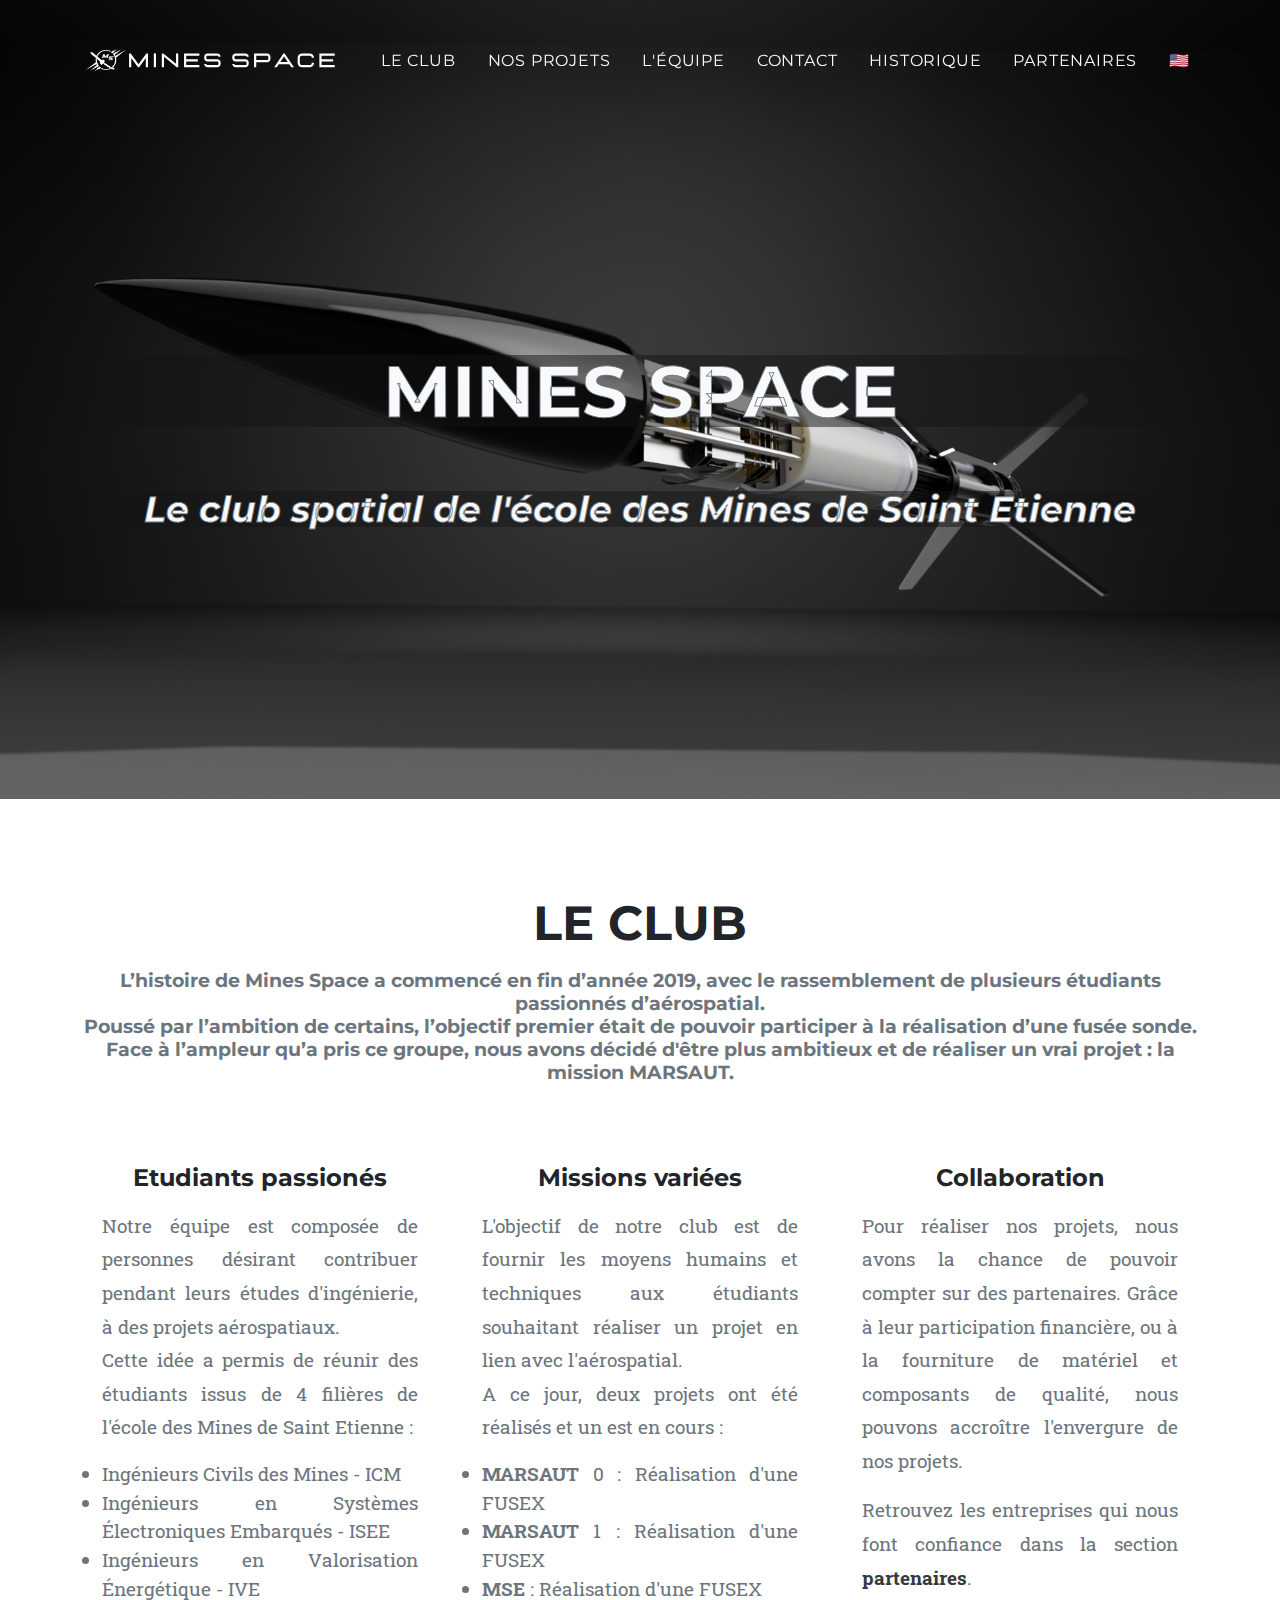
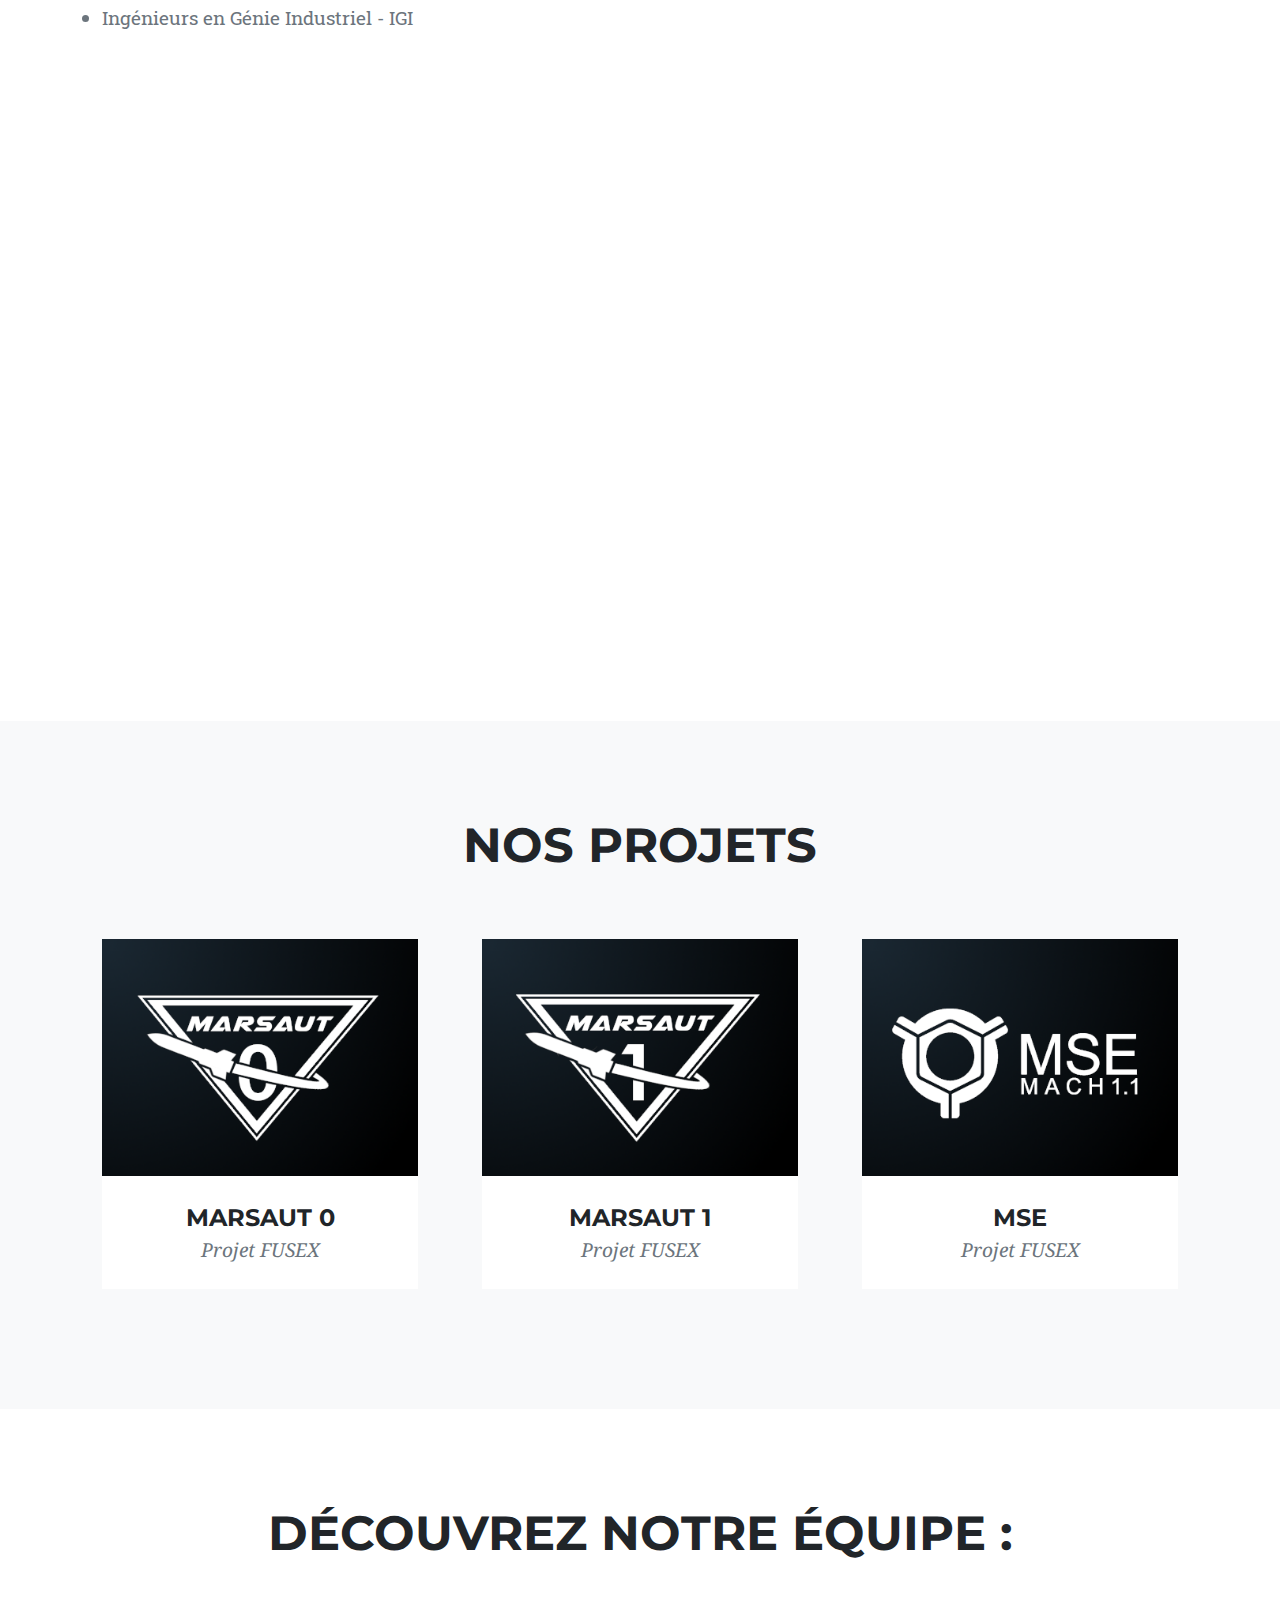
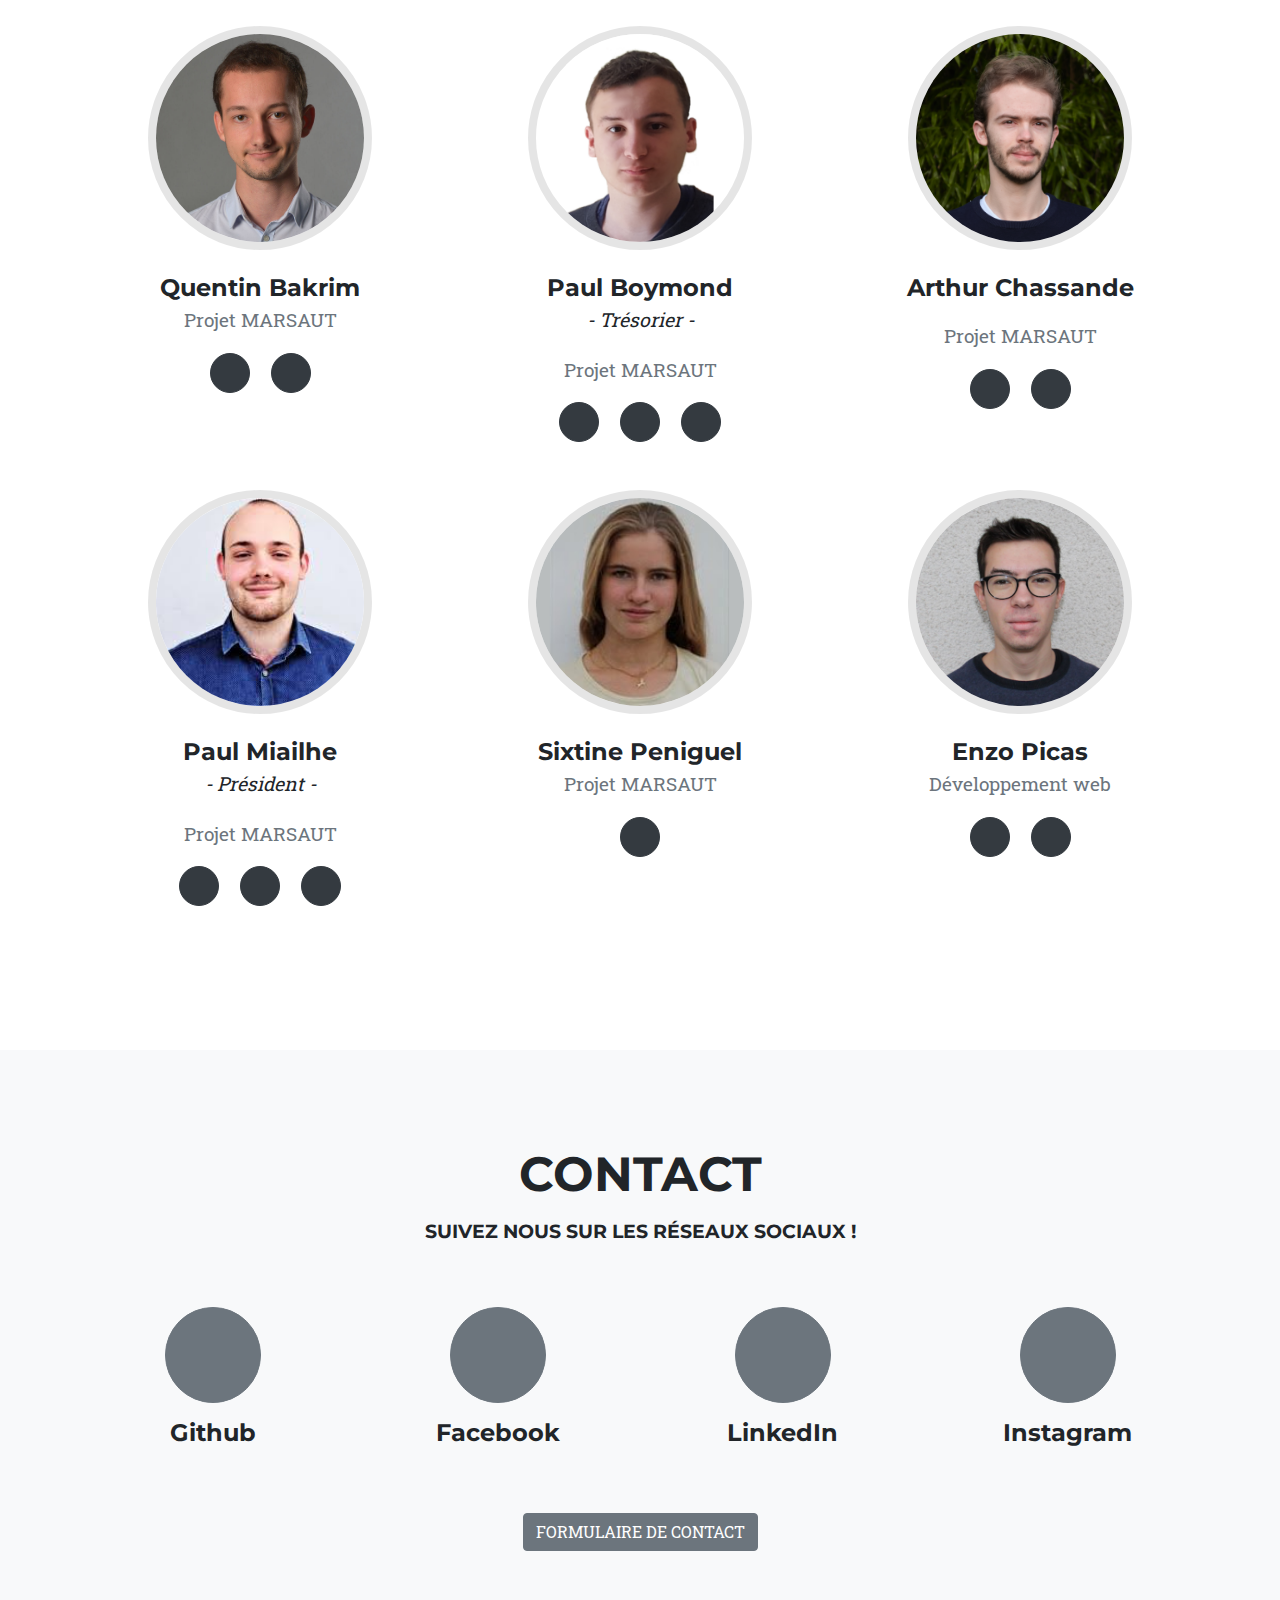
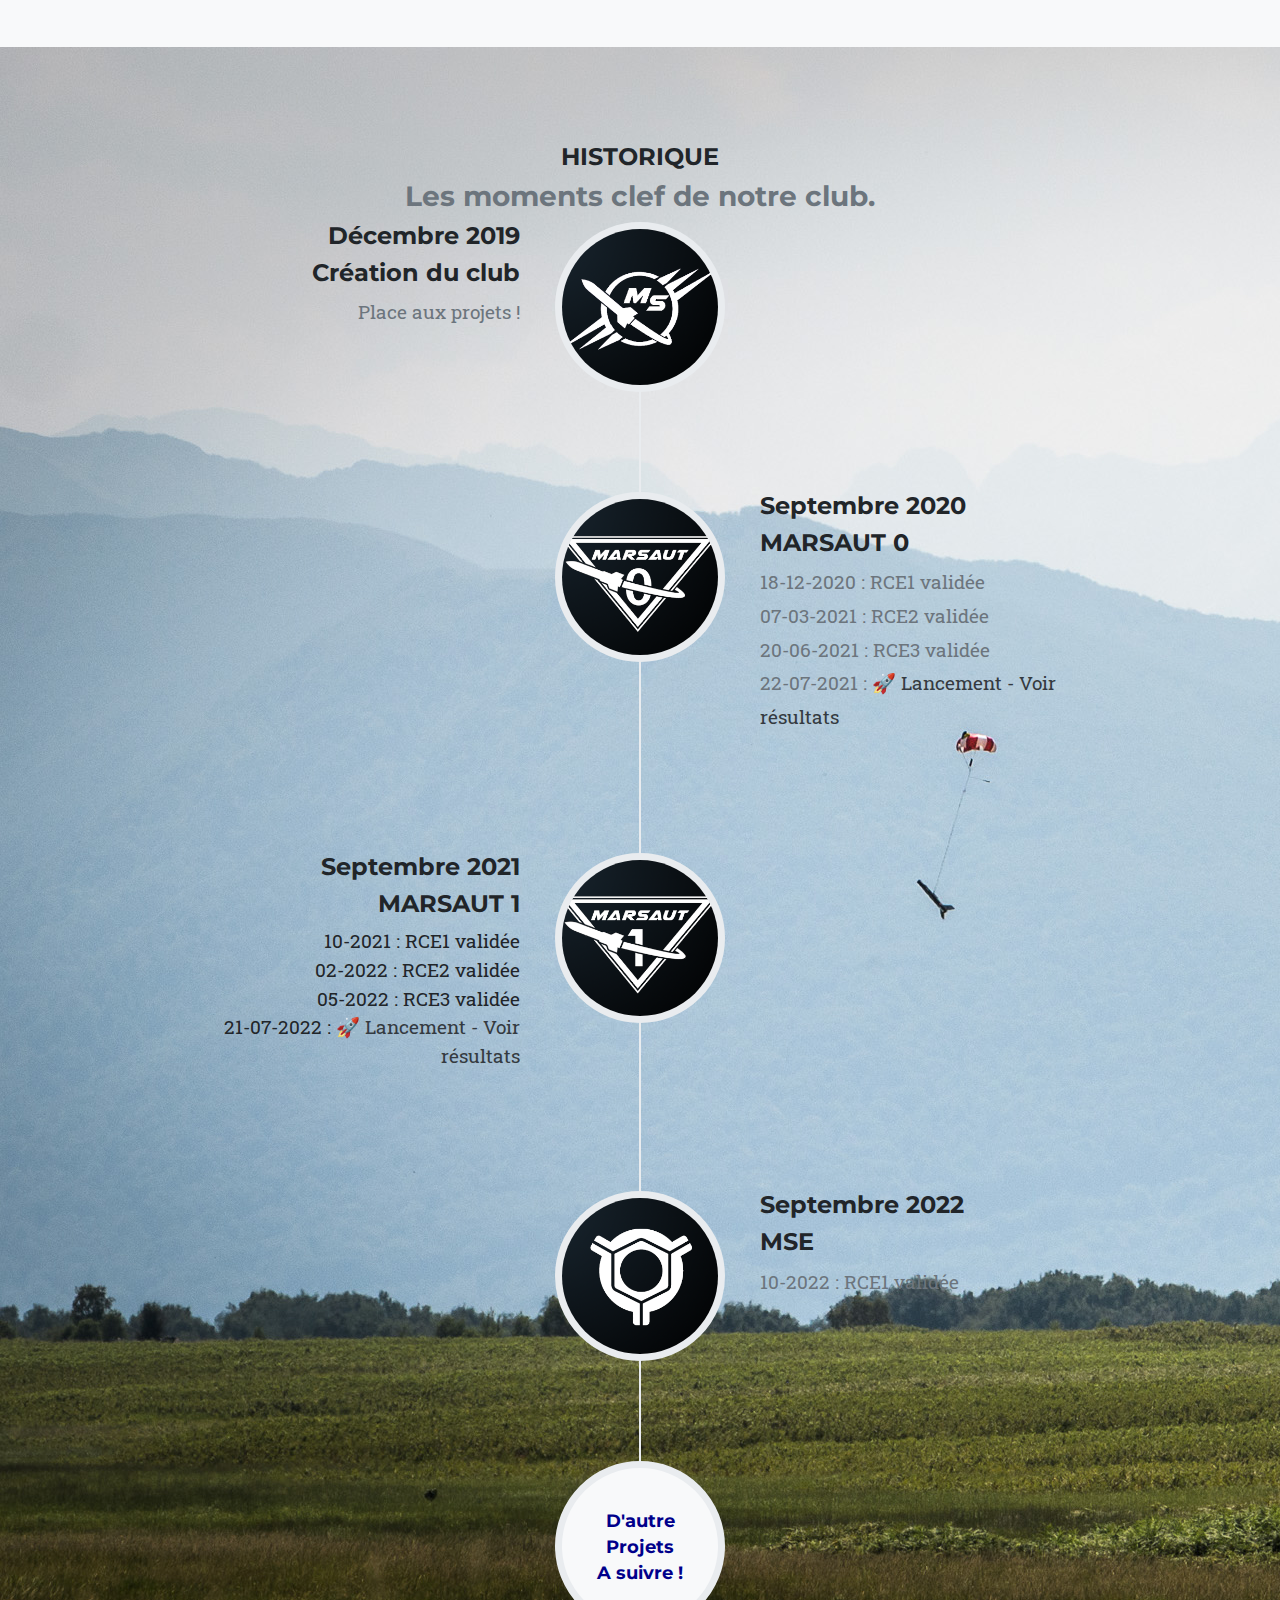
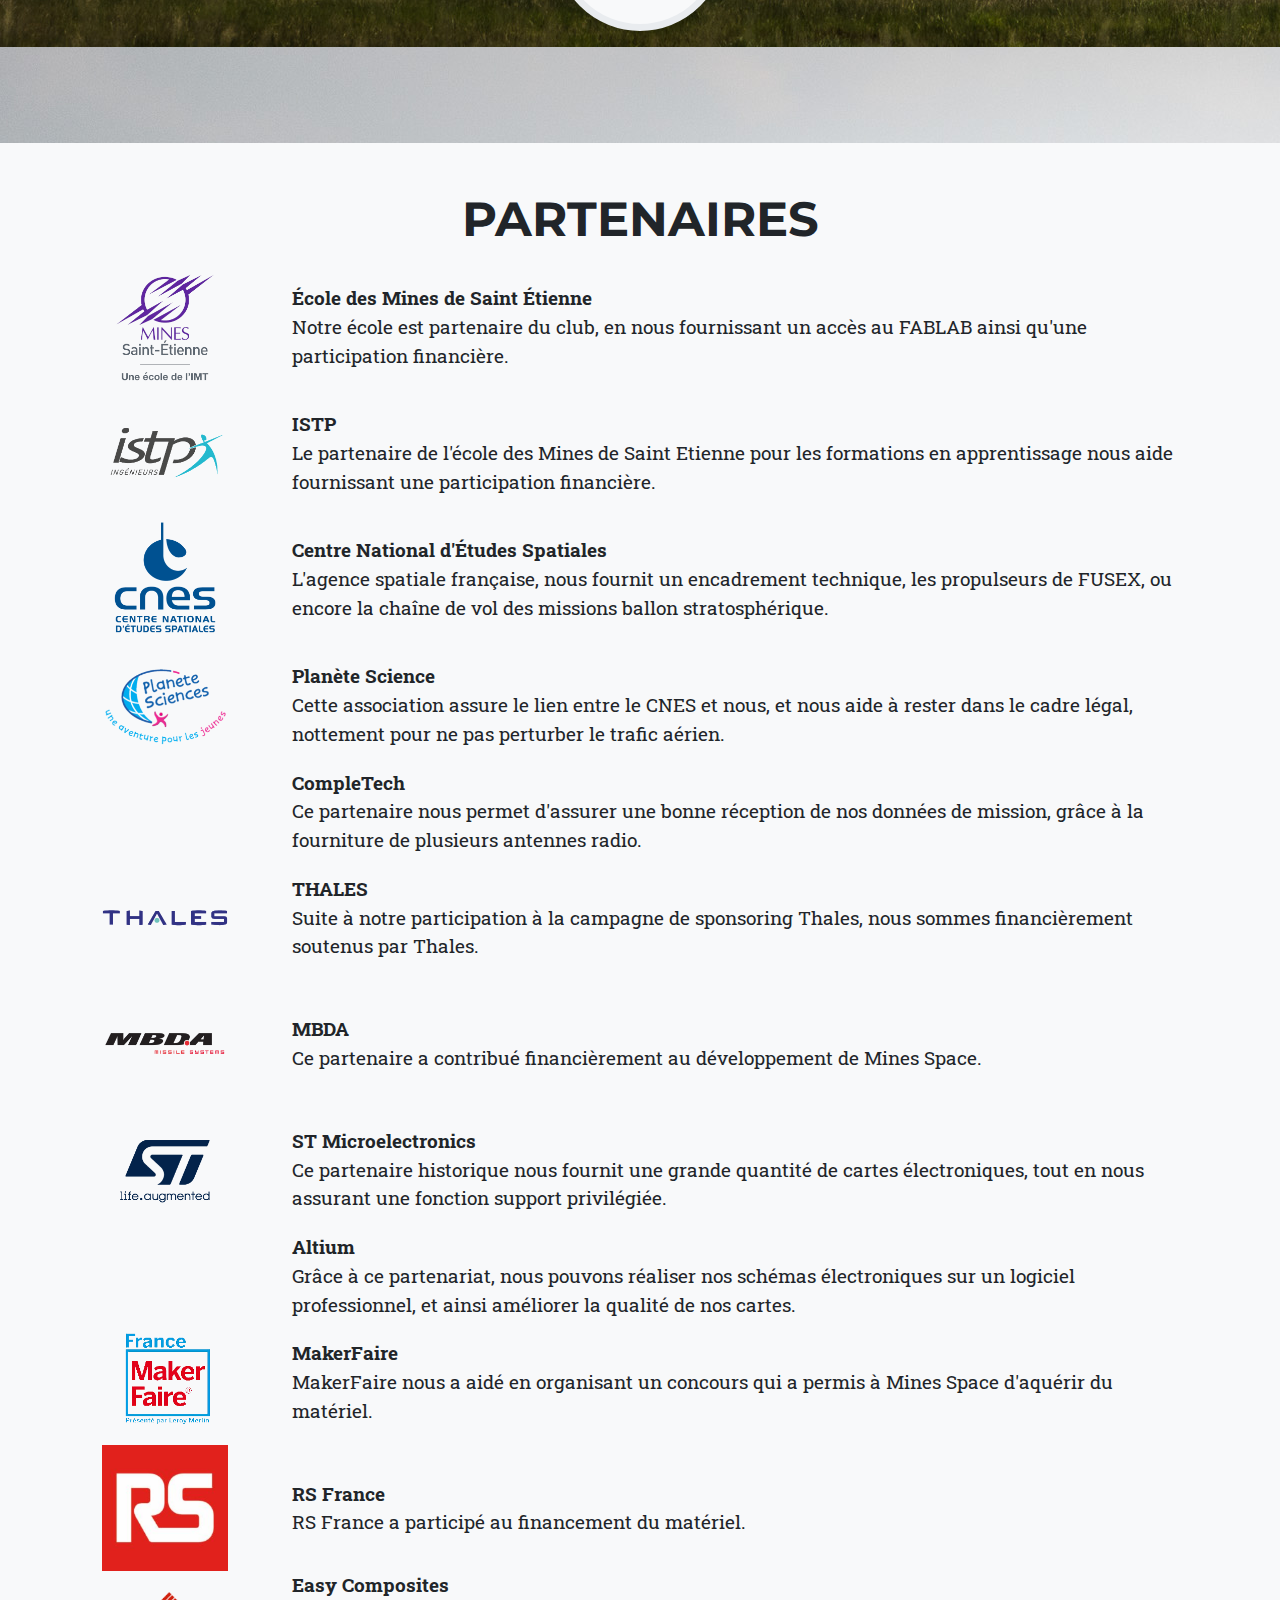
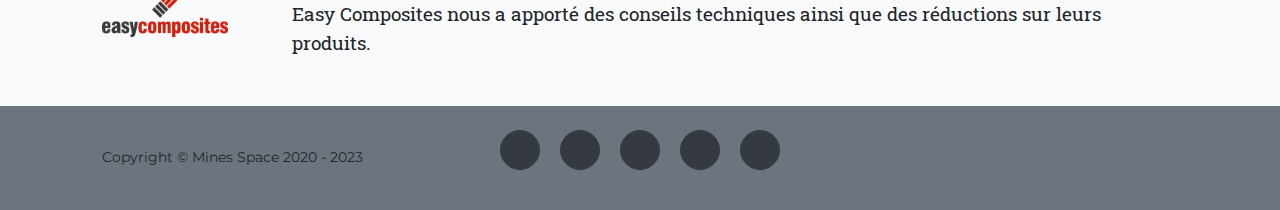
==== commit 59389bc0: "change RS logo + add easyComposites" ====
--- a/index.html
+++ b/index.html
@@ -58,8 +58,6 @@
             </div>
         </header>
 
-        <div class="sketchfab-embed-wrapper text-center"> <iframe style="min-height: 350px; width:100%;" title="MARSAUT 1 | FUSEX 2022" frameborder="0" allowfullscreen mozallowfullscreen="true" webkitallowfullscreen="true" allow="autoplay; fullscreen; xr-spatial-tracking" xr-spatial-tracking execution-while-out-of-viewport execution-while-not-rendered web-share src="https://sketchfab.com/models/729124ca0c2247a9a29a44643b3a2f73/embed"> </iframe> <p style="font-size: 13px; font-weight: normal; margin: 5px; color: #4A4A4A;"> <a href="https://sketchfab.com/3d-models/marsaut-1-fusex-2022-729124ca0c2247a9a29a44643b3a2f73?utm_medium=embed&utm_campaign=share-popup&utm_content=729124ca0c2247a9a29a44643b3a2f73" target="_blank" style="font-weight: bold; color: #1CAAD9;"> MARSAUT 1 | FUSEX 2022 </a> by <a href="https://sketchfab.com/paulboymond?utm_medium=embed&utm_campaign=share-popup&utm_content=729124ca0c2247a9a29a44643b3a2f73" target="_blank" style="font-weight: bold; color: #1CAAD9;"> paulboymond </a> on <a href="https://sketchfab.com?utm_medium=embed&utm_campaign=share-popup&utm_content=729124ca0c2247a9a29a44643b3a2f73" target="_blank" style="font-weight: bold; color: #1CAAD9;">Sketchfab</a></p></div>
-
         <!-- Club-->
         <section class="page-section" id="club">
             <div class="container">
@@ -108,6 +106,10 @@
                             Retrouvez les entreprises qui nous font confiance dans la section <a href="#partner"><b>partenaires</b></a>.
                         </p>
                     </div>
+
+                    <div class="offset-md-1 col-md-10 google-slides-container">
+                        <iframe src="https://docs.google.com/presentation/d/e/2PACX-1vR6loUGTOThIhv3e06R93tR-GHfdZA5G6GiPBpzmma-3iEYyhPQTa4x4Gb0bgoeTgJjuFG7GW0aC_G_/embed?start=false&loop=false&delayms=3000" frameborder="0" width="960" height="569" allowfullscreen="true" mozallowfullscreen="true" webkitallowfullscreen="true"></iframe>
+                    </div>
                 </div>
             </div>
         </section>
@@ -403,7 +405,7 @@
                     </div>
                     <div class="col-md-10 col-sm-2">
                         <b>Centre National d'Études Spatiales</b></br>
-                        L'agence spatiale française, nous fournit un encadrement technique, les moteurs de FUSEX, ou encore la chaîne de vol des missions ballon stratosphérique.
+                        L'agence spatiale française, nous fournit un encadrement technique, les propulseurs de FUSEX, ou encore la chaîne de vol des missions ballon stratosphérique.
                     </div>
                 </div>
 
@@ -473,7 +475,7 @@
                     </div>
                     <div class="col-md-10 col-sm-2">
                         <b>MakerFaire</b></br>
-                        MakerFaire nous a aidé en organisant un concours qui a permis à Mines Space de gagner un prix chez RS.
+                        MakerFaire nous a aidé en organisant un concours qui a permis à Mines Space d'aquérir du matériel.
                     </div>
                 </div>
 
@@ -482,8 +484,18 @@
                         <a href="https://fr.rs-online.com/web/" target="_blank"><img class="img-fluid d-block mx-auto" src="assets/img/logos/Radiospare.png" alt="" /></a>
                     </div>
                     <div class="col-md-10 col-sm-2">
-                        <b>Radiospare</b></br>
-                        Radiospare nous a fournit une aide finanicère pour cheter du matériel.
+                        <b>RS France</b></br>
+                        RS France a participé au financement du matériel.
+                    </div>
+                </div>
+
+                <div class="row align-items-center">
+                    <div class="col-md-2 col-sm-12">
+                        <a href="https://www.easycomposites.eu/" target="_blank"><img class="img-fluid d-block mx-auto" src="assets/img/logos/EasyComposites.png" alt="" /></a>
+                    </div>
+                    <div class="col-md-10 col-sm-2">
+                        <b>Easy Composites</b></br>
+                        Easy Composites nous a apporté des conseils techniques ainsi que des réductions sur leurs produits.
                     </div>
                 </div>
 
@@ -523,6 +535,7 @@
                                     <h2 class="text-uppercase">MARSAUT 0</h2>
                                     <p class="item-intro text-muted">Projet FUSEX</p>
                                     <img class="img-fluid d-block mx-auto" src="assets/img/portfolio/logo-marsaut.png" alt="" />
+                                    <div class="sketchfab-embed-wrapper text-center"> <iframe style="min-height: 350px; width:80%;" title="Marsaut 0 - fusex" frameborder="0" allowfullscreen mozallowfullscreen="true" webkitallowfullscreen="true" allow="autoplay; fullscreen; xr-spatial-tracking" xr-spatial-tracking execution-while-out-of-viewport execution-while-not-rendered web-share src="https://sketchfab.com/models/7a6c3129f2d44891bfc92a4b15ab961e/embed"> </iframe> <p style="font-size: 13px; font-weight: normal; margin: 5px; color: #4A4A4A;"> <a href="https://sketchfab.com/3d-models/marsaut-0-fusex-7a6c3129f2d44891bfc92a4b15ab961e?utm_medium=embed&utm_campaign=share-popup&utm_content=7a6c3129f2d44891bfc92a4b15ab961e" target="_blank" style="font-weight: bold; color: #1CAAD9;"> Marsaut 0 - fusex </a> by <a href="https://sketchfab.com/paulboymond?utm_medium=embed&utm_campaign=share-popup&utm_content=7a6c3129f2d44891bfc92a4b15ab961e" target="_blank" style="font-weight: bold; color: #1CAAD9;"> paulboymond </a> on <a href="https://sketchfab.com?utm_medium=embed&utm_campaign=share-popup&utm_content=7a6c3129f2d44891bfc92a4b15ab961e" target="_blank" style="font-weight: bold; color: #1CAAD9;">Sketchfab</a></p></div>
                                     <p class="text-muted-justify">
                                         Pour notre premier projet spatial étudiant, nous voulons réaliser une FUSEX monoétage, baptisée Marsaut 0. Elle a pour rôle de nous permettre d'étudier une architecture de suivi.</br></br>
                                         À travers l'utilisation d'une télémesure (Radio - Lora : 868 Mhz), nous voulons avoir la capacité d'obtenir en temps réel, les paramètres de vols de la fusée grâce à des capteurs in situ (Trajectoire, Effort subit, Événements vols).</br></br>
@@ -561,6 +574,7 @@
                                     <h2 class="text-uppercase">MARSAUT 1</h2>
                                     <p class="item-intro text-muted">Projet FUSEX</p>
                                     <img class="img-fluid d-block mx-auto" src="assets/img/portfolio/logo-marsaut1.png" alt="" />
+                                    <div class="sketchfab-embed-wrapper text-center"> <iframe style="min-height: 350px; width:100%;" title="MARSAUT 1 | FUSEX 2022" frameborder="0" allowfullscreen mozallowfullscreen="true" webkitallowfullscreen="true" allow="autoplay; fullscreen; xr-spatial-tracking" xr-spatial-tracking execution-while-out-of-viewport execution-while-not-rendered web-share src="https://sketchfab.com/models/729124ca0c2247a9a29a44643b3a2f73/embed"> </iframe> <p style="font-size: 13px; font-weight: normal; margin: 5px; color: #4A4A4A;"> <a href="https://sketchfab.com/3d-models/marsaut-1-fusex-2022-729124ca0c2247a9a29a44643b3a2f73?utm_medium=embed&utm_campaign=share-popup&utm_content=729124ca0c2247a9a29a44643b3a2f73" target="_blank" style="font-weight: bold; color: #1CAAD9;"> MARSAUT 1 | FUSEX 2022 </a> by <a href="https://sketchfab.com/paulboymond?utm_medium=embed&utm_campaign=share-popup&utm_content=729124ca0c2247a9a29a44643b3a2f73" target="_blank" style="font-weight: bold; color: #1CAAD9;"> paulboymond </a> on <a href="https://sketchfab.com?utm_medium=embed&utm_campaign=share-popup&utm_content=729124ca0c2247a9a29a44643b3a2f73" target="_blank" style="font-weight: bold; color: #1CAAD9;">Sketchfab</a></p></div>
                                     <p class="text-muted-justify">
                                         <b>Cette nouvelle mission se décompose en deux parties, un lanceur puissant capable d'amener une charge utile de 3kg à une altitude de 2000m, un démonstrateur autonome capable d'atterrir à une position donnée.</b>
                                     </p>
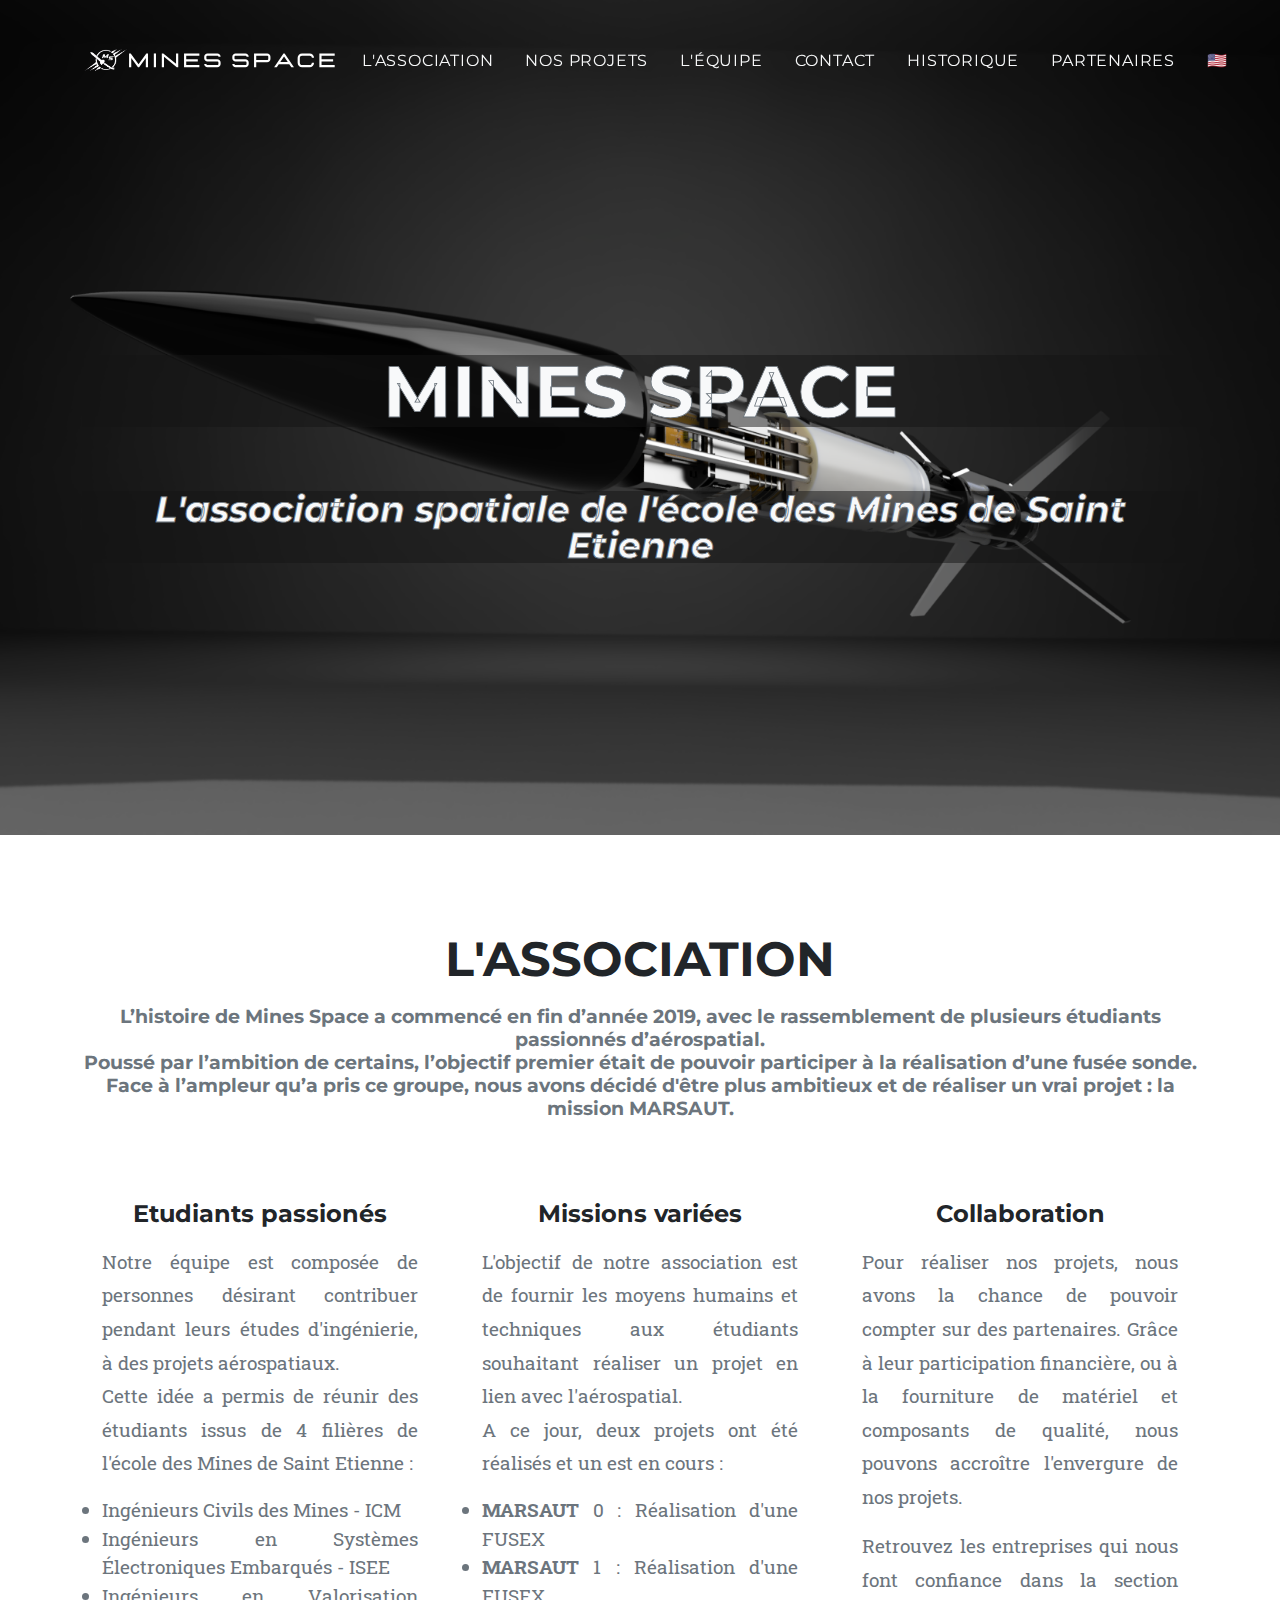
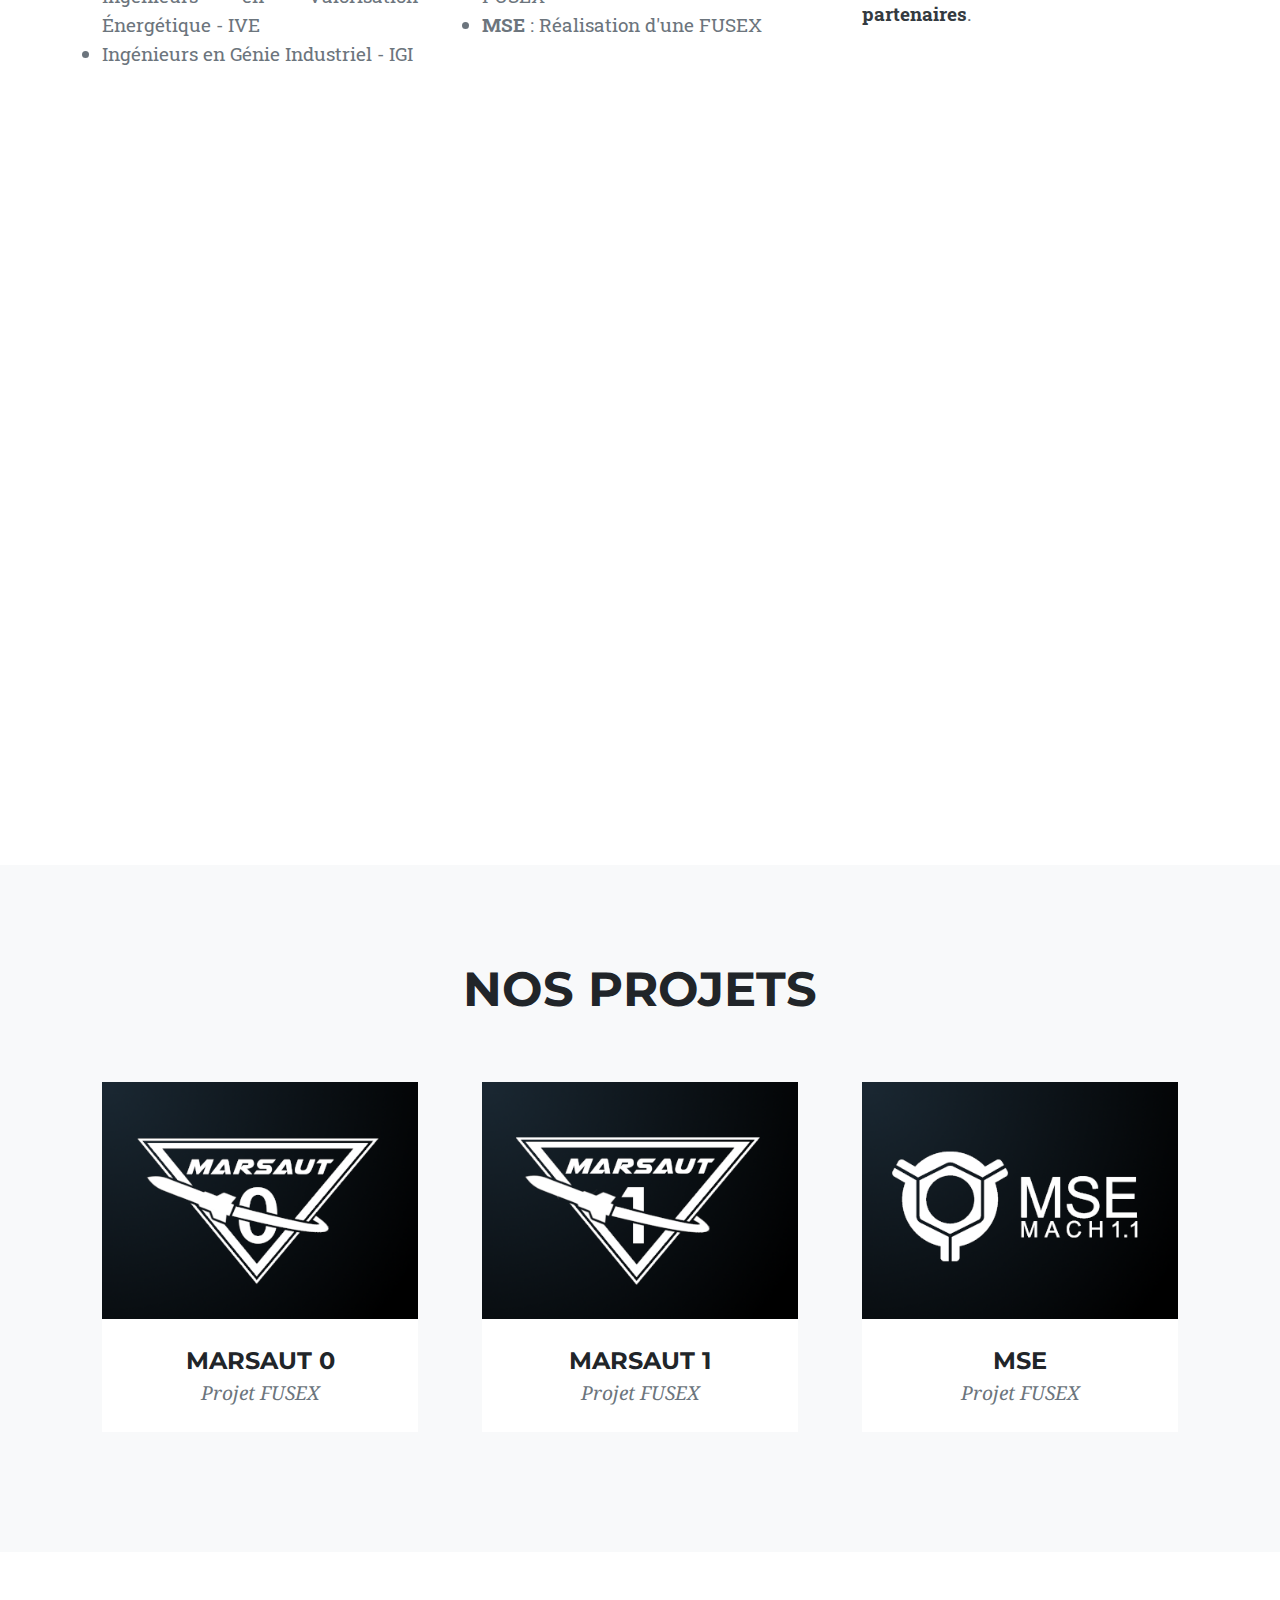
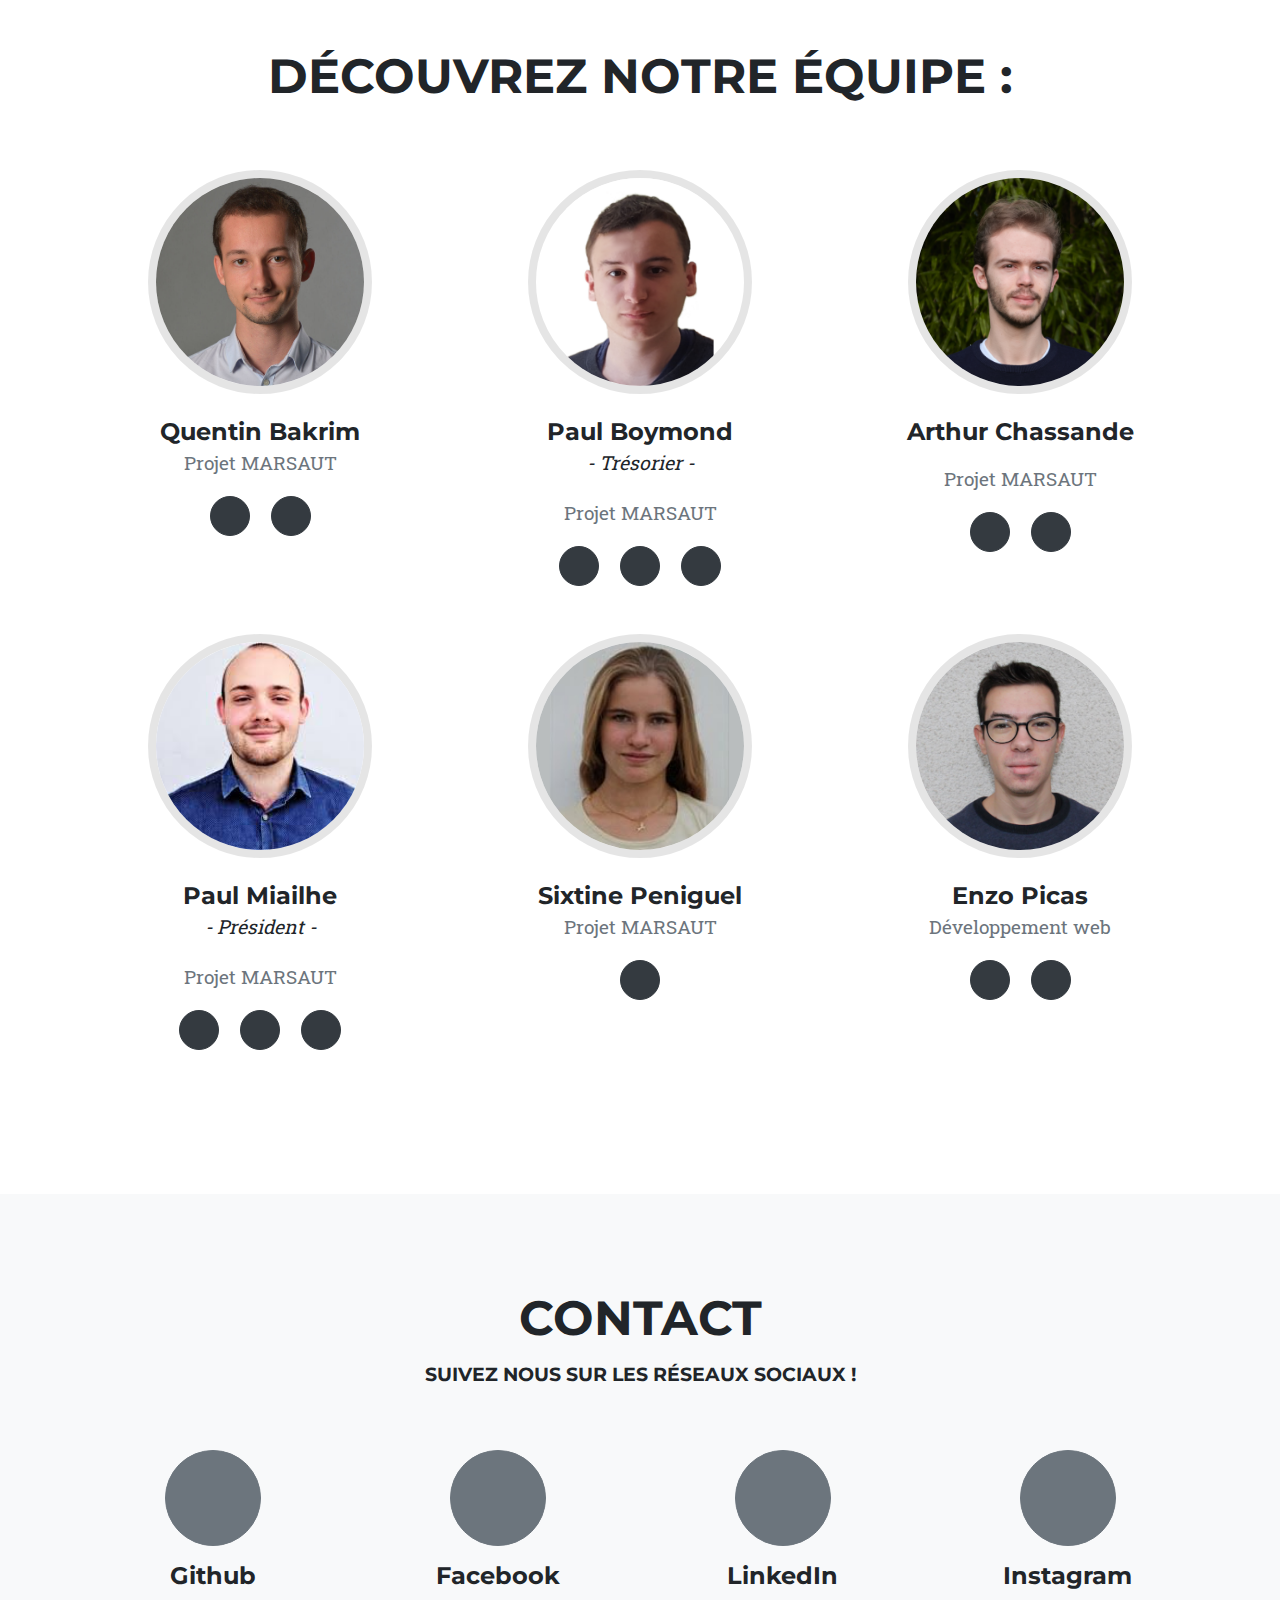
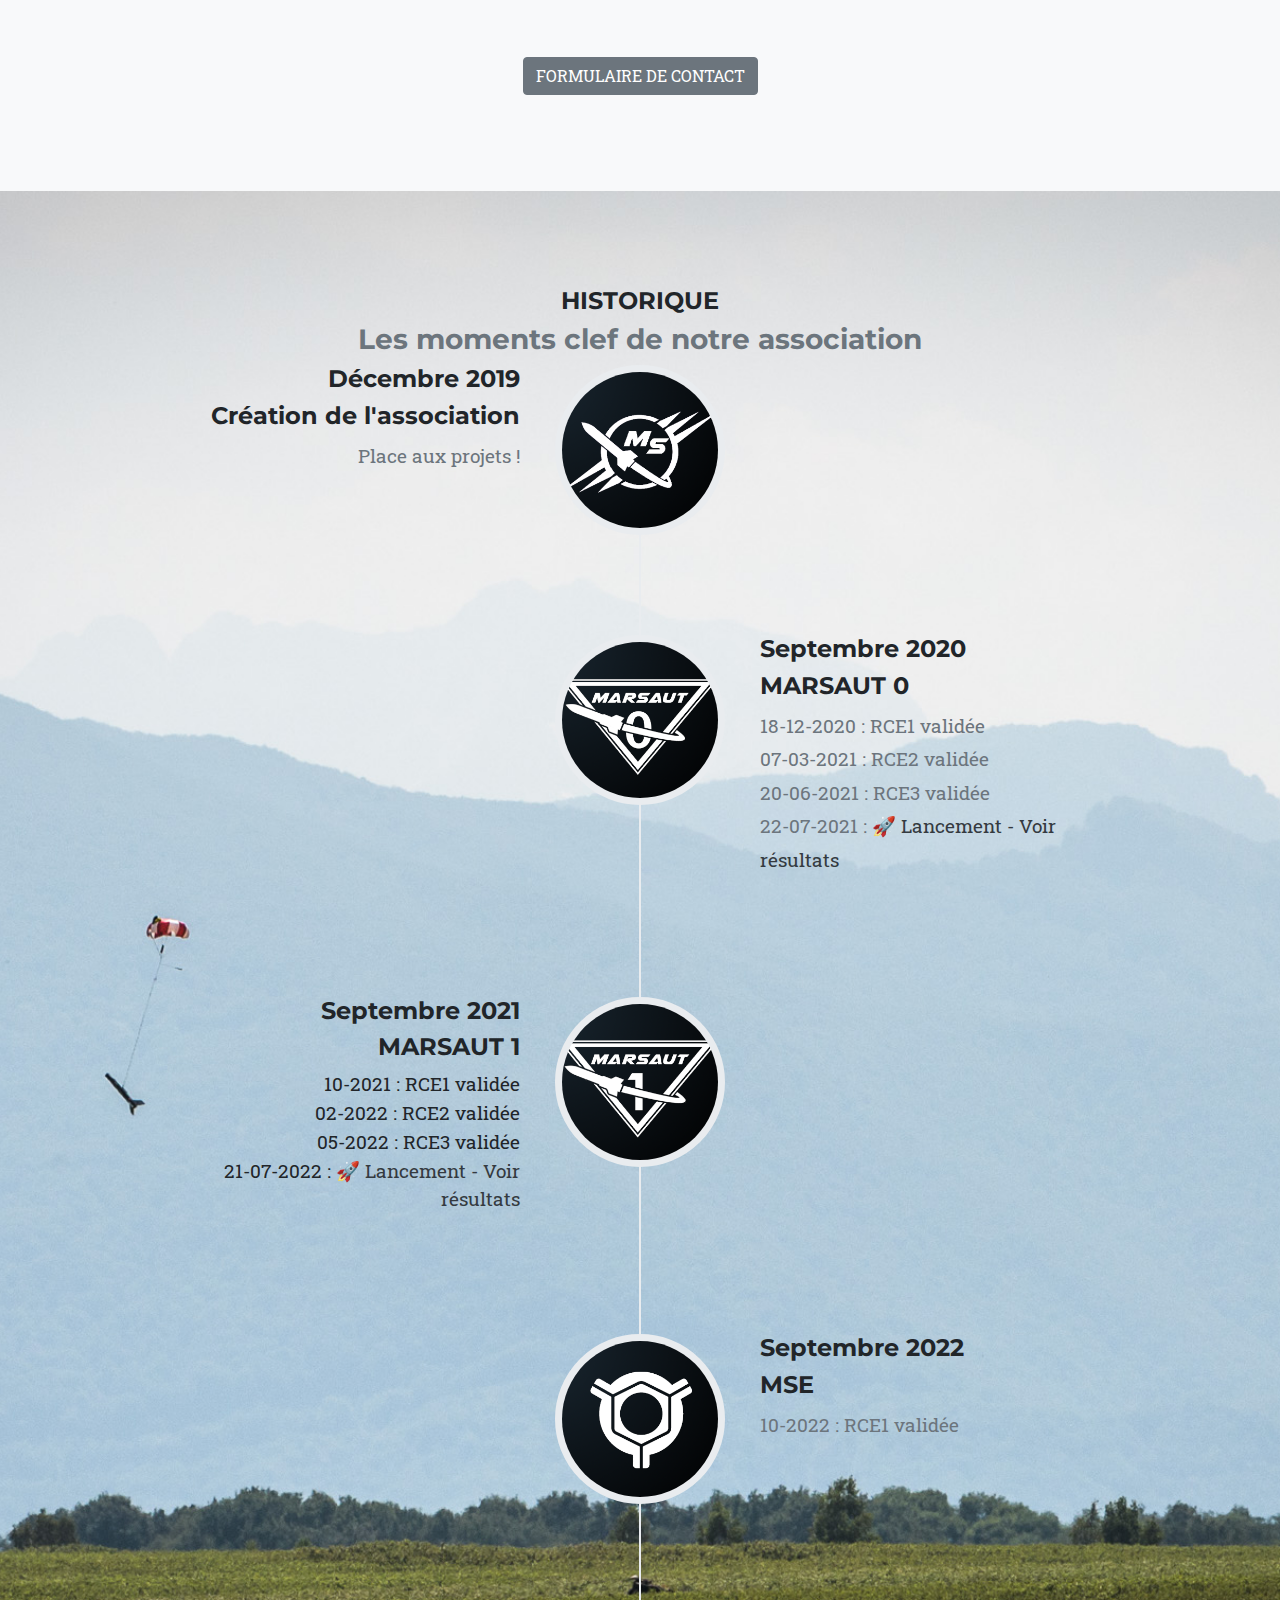
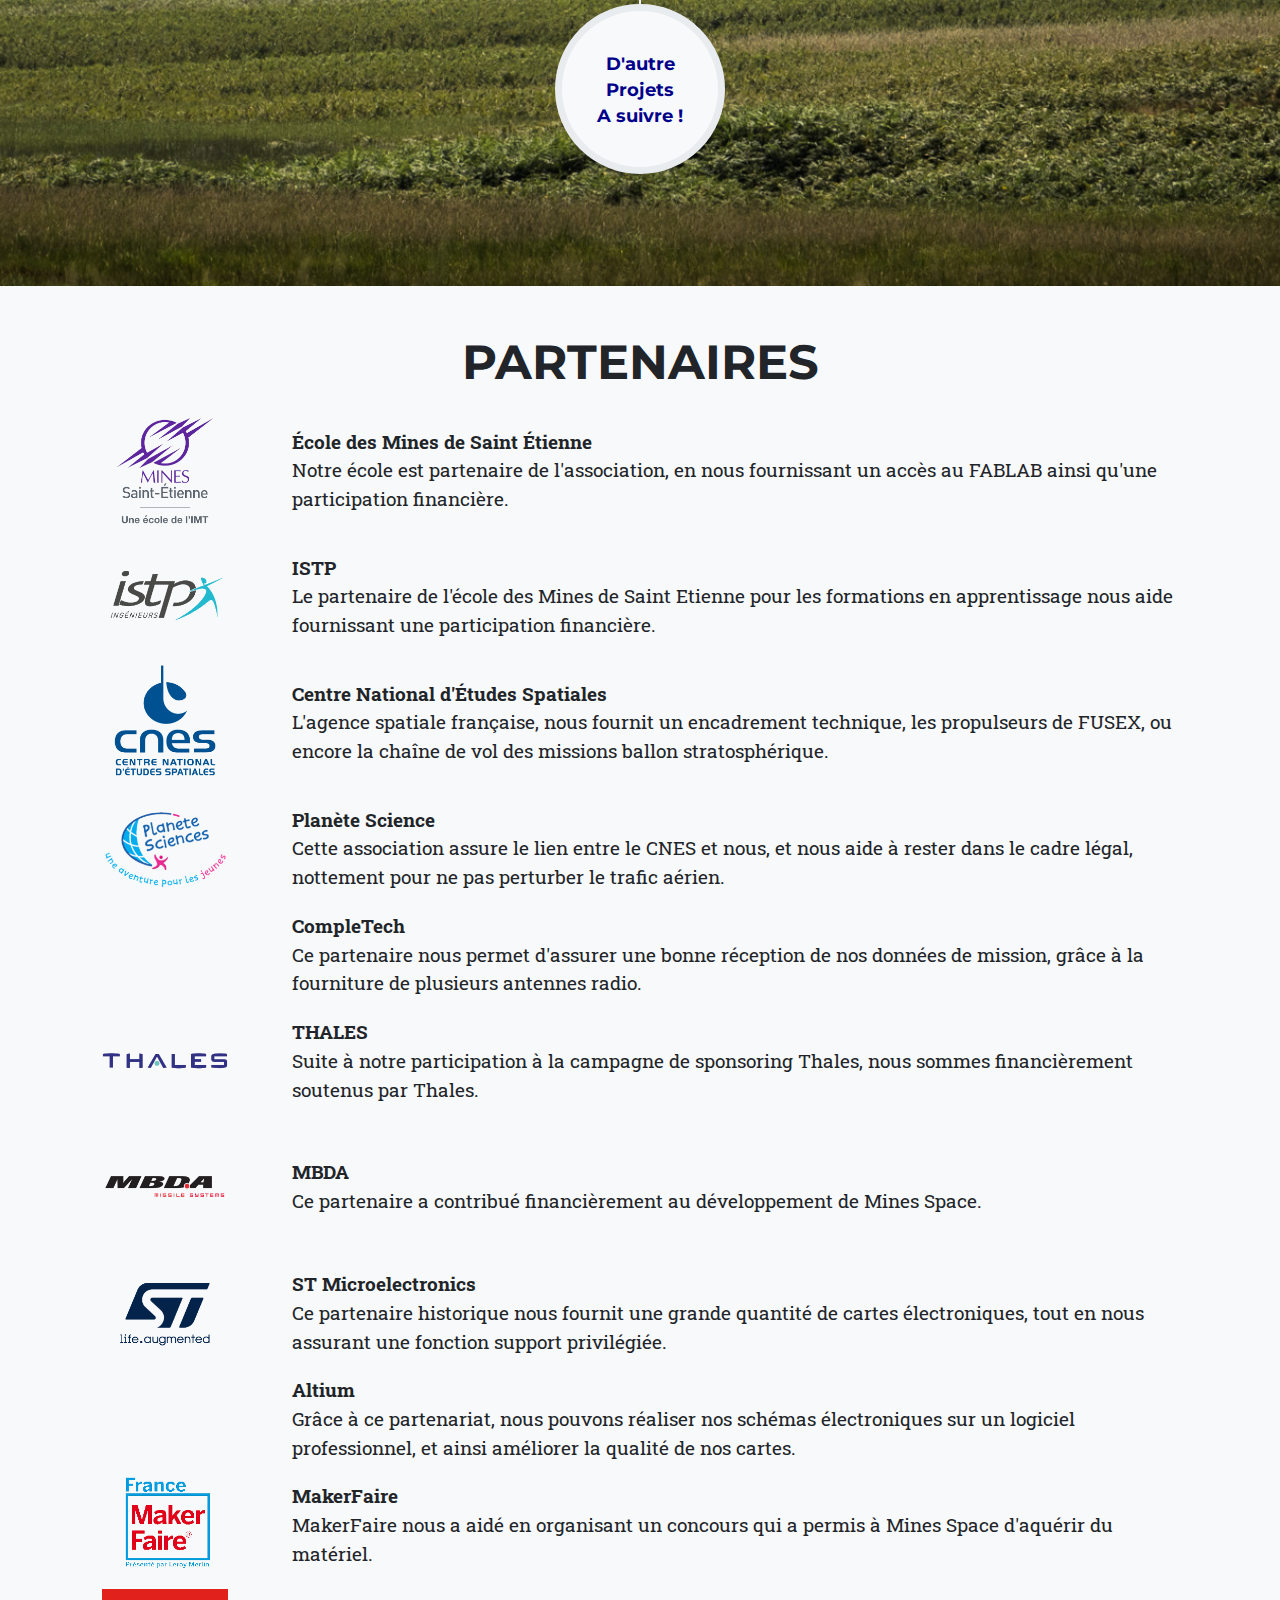
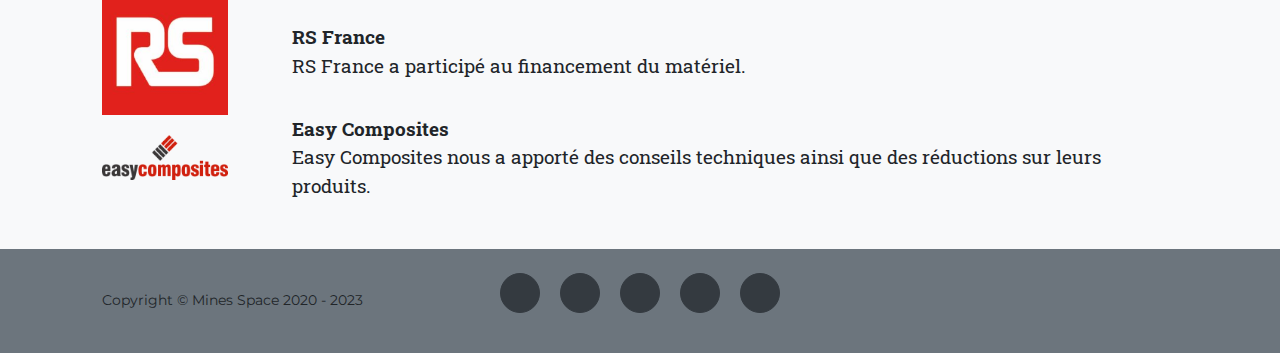
==== commit 1088e8c3: "Merge pull request #1 from Gael-Kandel/Actualisation" ====
--- a/index.html
+++ b/index.html
@@ -3,7 +3,7 @@
     <head>
         <meta charset="utf-8" />
         <meta name="viewport" content="width=device-width, initial-scale=1, shrink-to-fit=no" />
-        <meta name="description" content="Mines Space - Le club spatial de l'école des Mines de Saint Etienne" />
+        <meta name="description" content="Mines Space - L'association spatiale de l'école des Mines de Saint Etienne" />
         <meta name="author" content="Mines Space" />
         <meta name="google-site-verification" content="7t-uLKByJ_xhqpCq4-QCEBxVagRk8Dj_m0aSfEMAF_k" />
         <title>Mines Space</title>
@@ -38,7 +38,7 @@
                 </button>
                 <div class="collapse navbar-collapse" id="navbarResponsive">
                     <ul class="navbar-nav text-uppercase ml-auto">
-                        <li class="nav-item"><a class="nav-link js-scroll-trigger" href="#club">Le club</a></li>
+                        <li class="nav-item"><a class="nav-link js-scroll-trigger" href="#association">L'association</a></li>
                         <li class="nav-item"><a class="nav-link js-scroll-trigger" href="#portfolio">Nos projets</a></li>
                         <li class="nav-item"><a class="nav-link js-scroll-trigger" href="#team">L'Équipe</a></li>
                         <li class="nav-item"><a class="nav-link js-scroll-trigger" href="#contact-section">Contact</a></li>
@@ -54,15 +54,15 @@
             <div class="container">
             </br></br></br></br>
                 <h1 class="masthead-heading text-uppercase">Mines Space</h1>
-                <h2 class="masthead-subheading">Le club spatial de l'école des Mines de Saint Etienne</h2>
+                <h2 class="masthead-subheading">L'association spatiale de l'école des Mines de Saint Etienne</h2>
             </div>
         </header>
 
-        <!-- Club-->
-        <section class="page-section" id="club">
+        <!-- association-->
+        <section class="page-section" id="association">
             <div class="container">
                 <div class="text-center">
-                    <h2 class="section-heading text-uppercase">Le club</h2>
+                    <h2 class="section-heading text-uppercase">L'association</h2>
                     <h3 class="section-subheading text-muted">L’histoire de Mines Space a commencé en fin d’année 2019,  avec  le  rassemblement  de  plusieurs  étudiants passionnés d’aérospatial.</br>Poussé  par  l’ambition  de  certains,  l’objectif  premier était de pouvoir participer à la réalisation d’une fusée sonde.</br>Face  à  l’ampleur  qu’a  pris  ce  groupe,  nous  avons décidé  d'être  plus  ambitieux  et  de  réaliser  un  vrai projet : la mission MARSAUT.</h3>
                 </div>
                 <div class="row text-center">
@@ -87,7 +87,7 @@
                         </span>
                         <h4 class="my-3">Missions variées</h4>
                         <p class="text-muted-justify">
-                            L'objectif de notre club est de fournir les moyens humains et techniques aux étudiants souhaitant réaliser un projet en lien avec l'aérospatial.</br>A ce jour, deux projets ont été réalisés et un est en cours :
+                            L'objectif de notre association est de fournir les moyens humains et techniques aux étudiants souhaitant réaliser un projet en lien avec l'aérospatial.</br>A ce jour, deux projets ont été réalisés et un est en cours :
                             <li class="text-muted-justify"><strong>MARSAUT</strong> 0 : Réalisation d'une FUSEX</li>
                             <li class="text-muted-justify"><strong>MARSAUT</strong> 1 : Réalisation d'une FUSEX</li>
                             <li class="text-muted-justify"><strong>MSE</strong> : Réalisation d'une FUSEX</li>
@@ -296,7 +296,7 @@
             <div class="container">
                 <div class="text-center">
                     <h2 class="section-heading text-uppercase">Historique</h2>
-                    <h3 class="section-subheading text-muted">Les moments clef de notre club.</h3>
+                    <h3 class="section-subheading text-muted">Les moments clef de notre association</h3>
                 </div>
                 <ul class="timeline">
                     <li>
@@ -304,7 +304,7 @@
                         <div class="timeline-panel">
                             <div class="timeline-heading">
                                 <h4>Décembre 2019</h4>
-                                <h4 class="subheading">Création du club</h4>
+                                <h4 class="subheading">Création de l'association</h4>
                             </div>
                             <div class="timeline-body"><p class="text-muted">Place aux projets !</p></div>
                         </div>
@@ -385,7 +385,7 @@
                     </div>
                     <div class="col-md-10 col-sm-2">
                         <b>École des Mines de Saint Étienne</b></br>
-                        Notre école est partenaire du club, en nous fournissant un accès au FABLAB ainsi qu'une participation financière.
+                        Notre école est partenaire de l'association, en nous fournissant un accès au FABLAB ainsi qu'une participation financière.
                     </div>
                 </div>
 
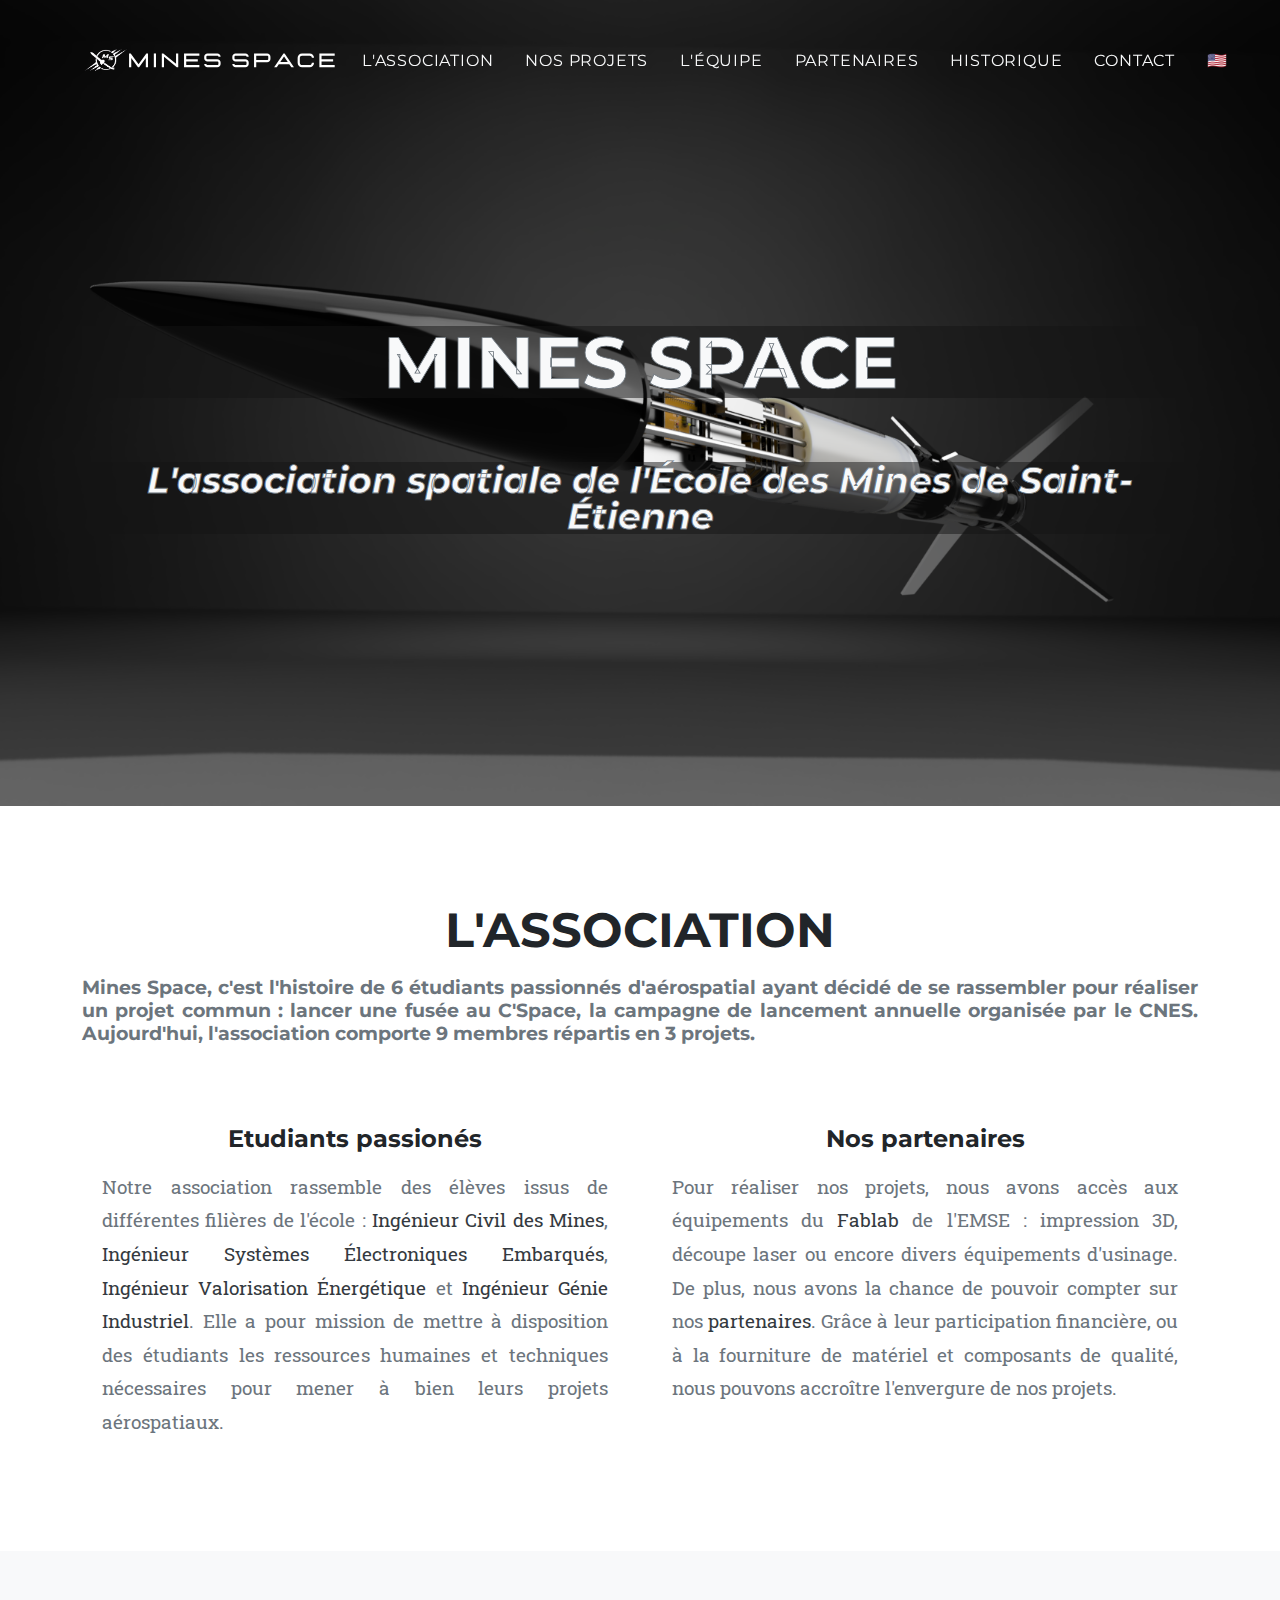
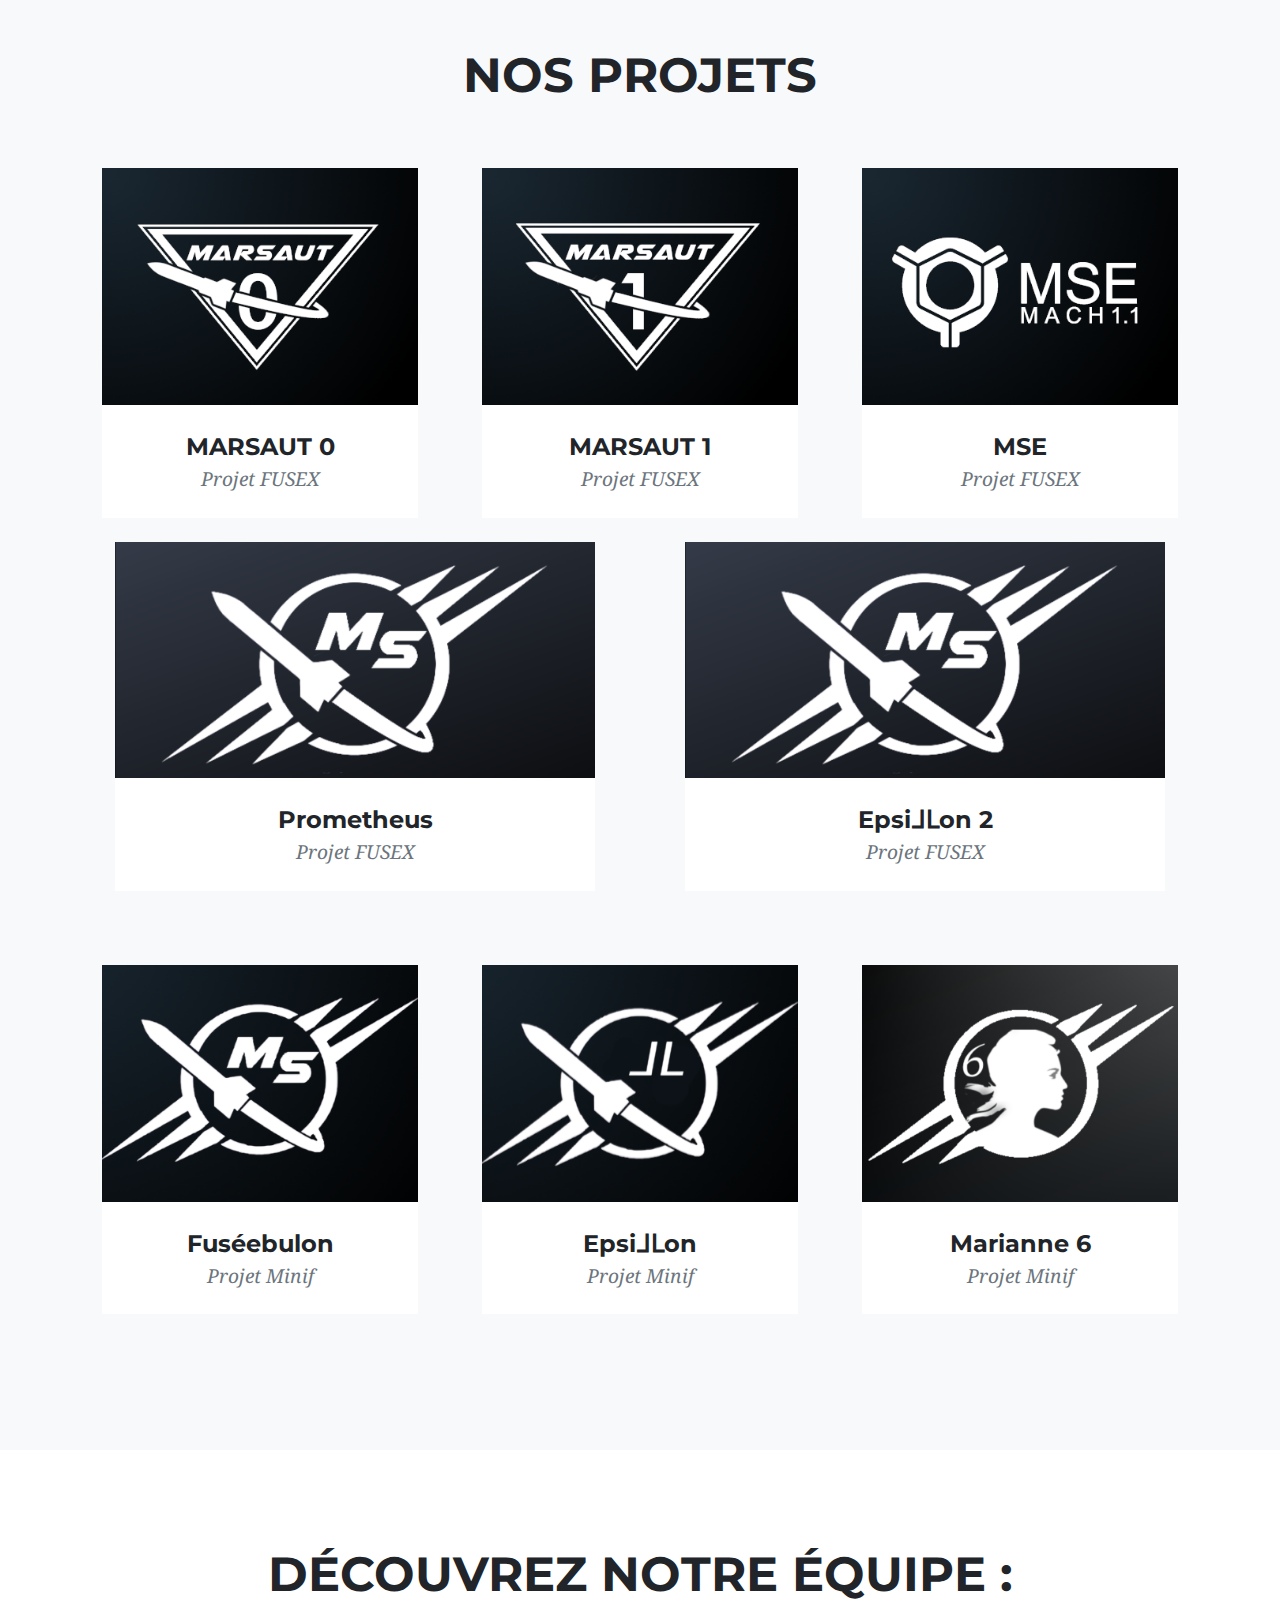
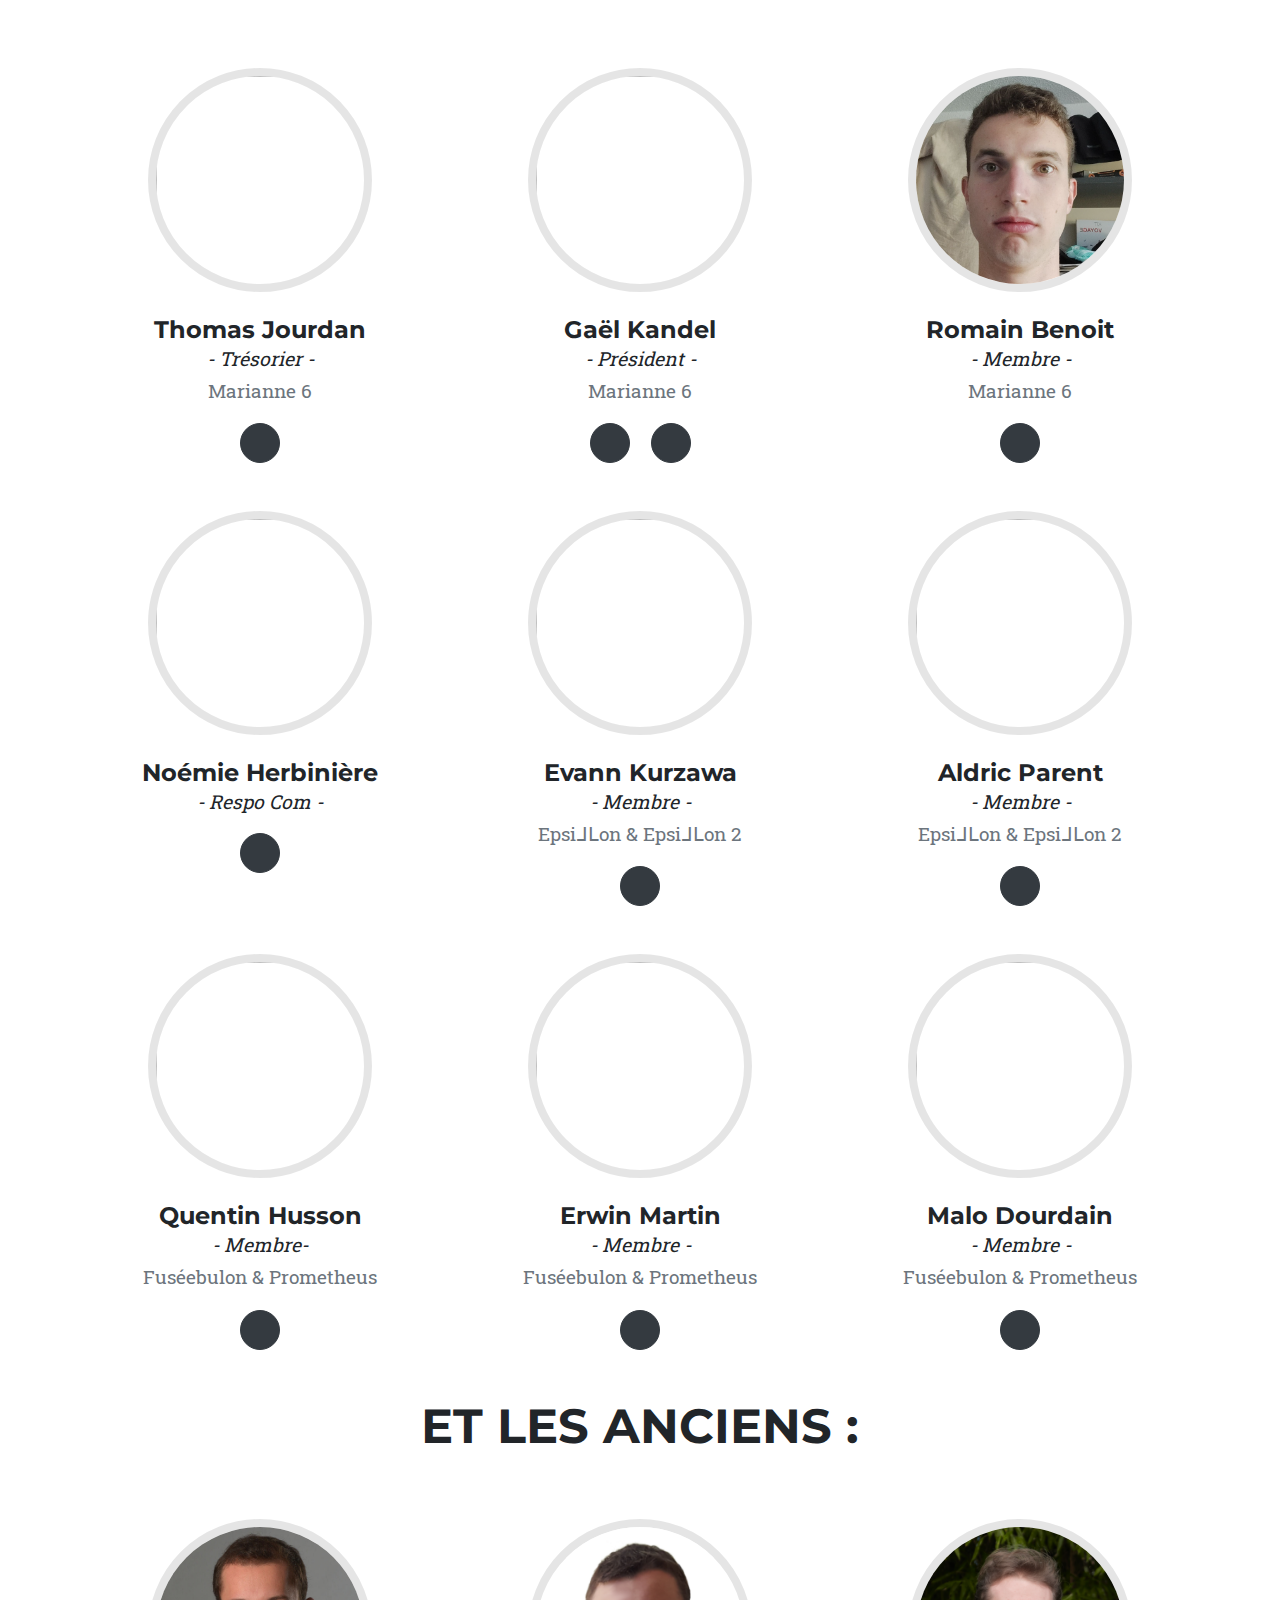
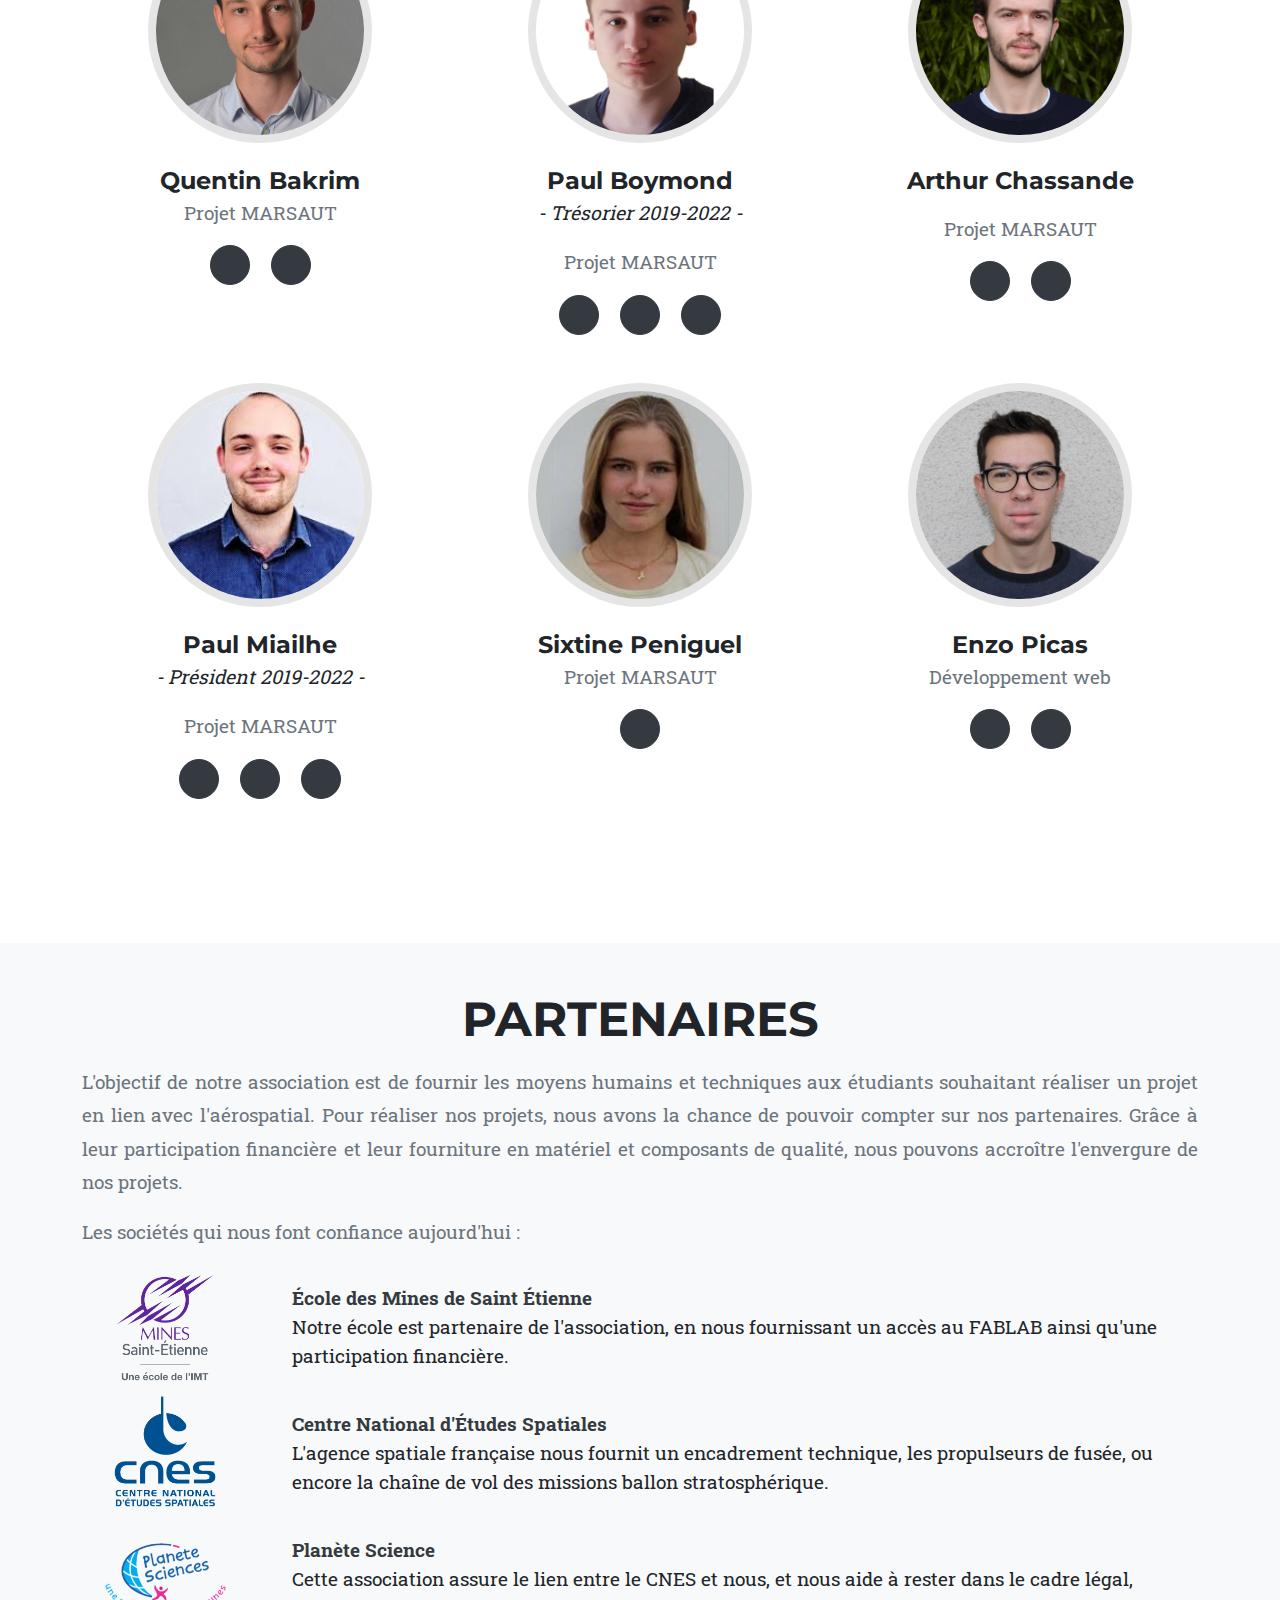
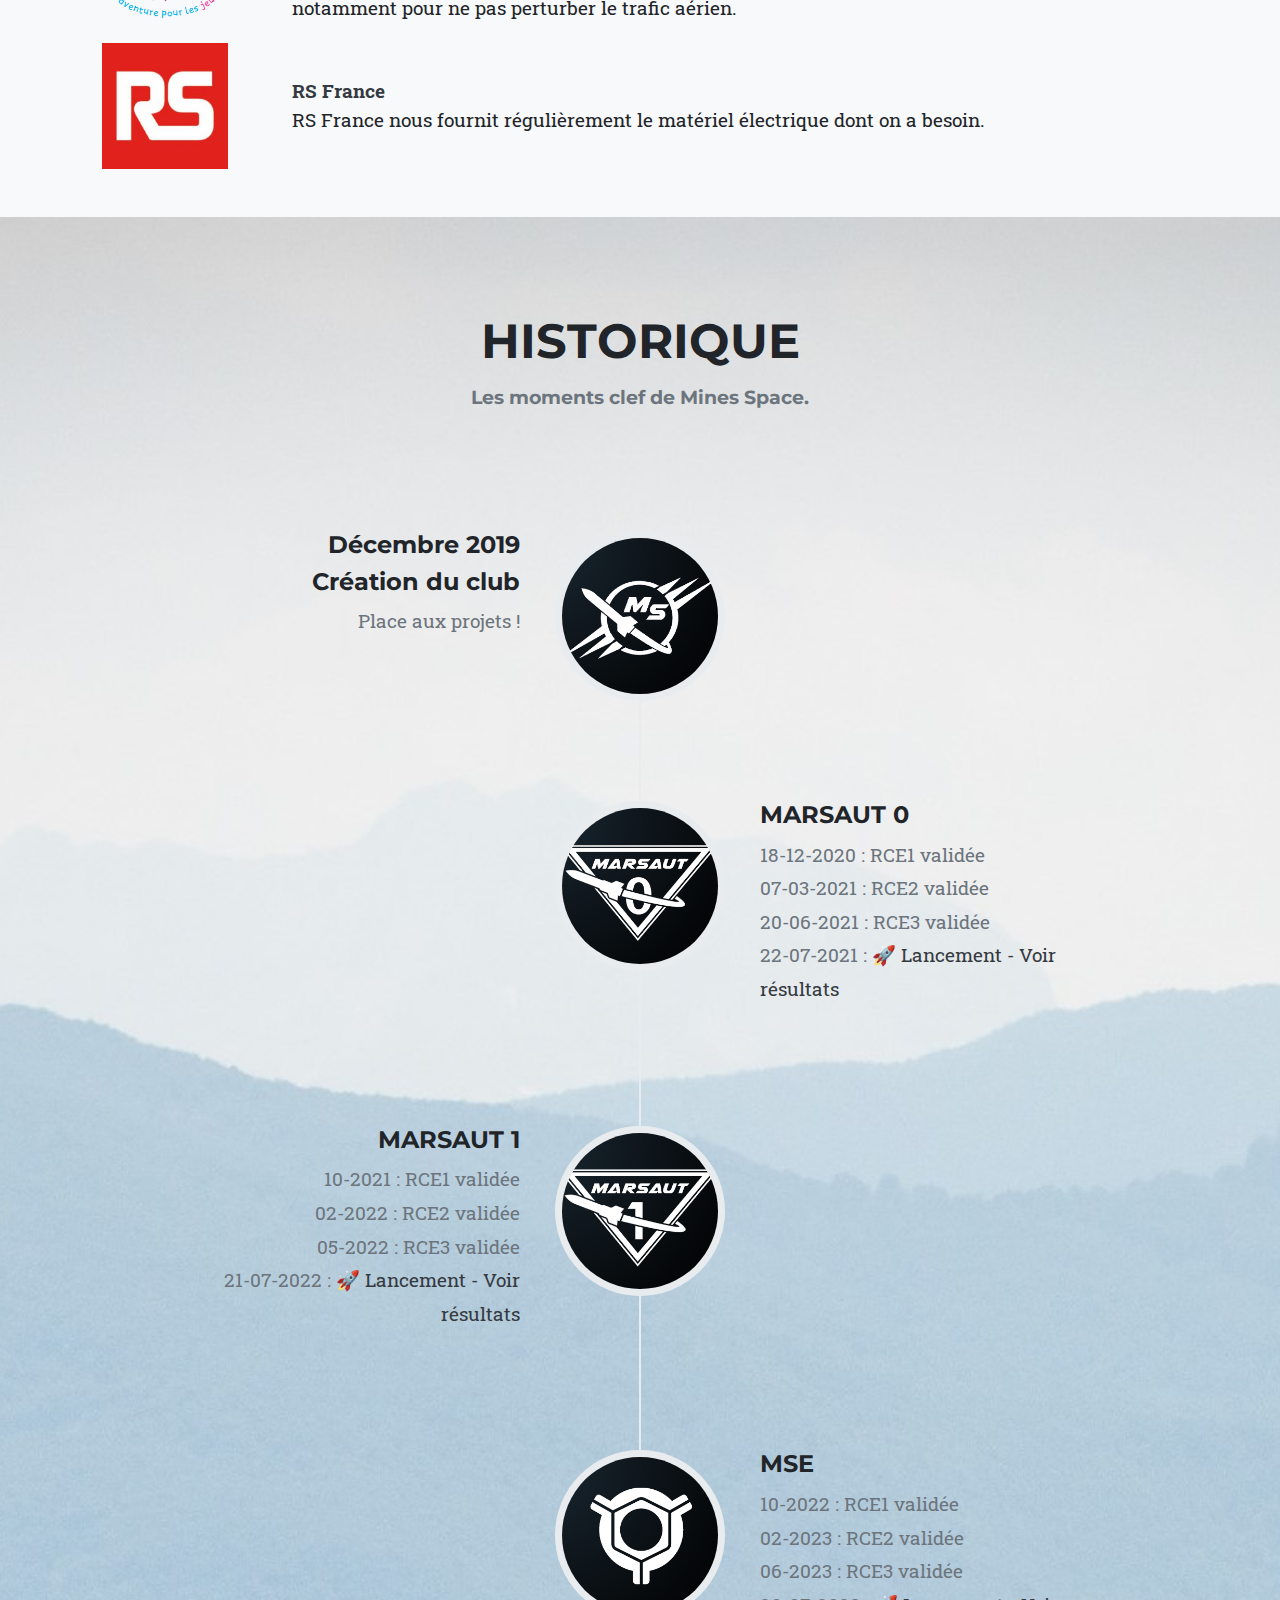
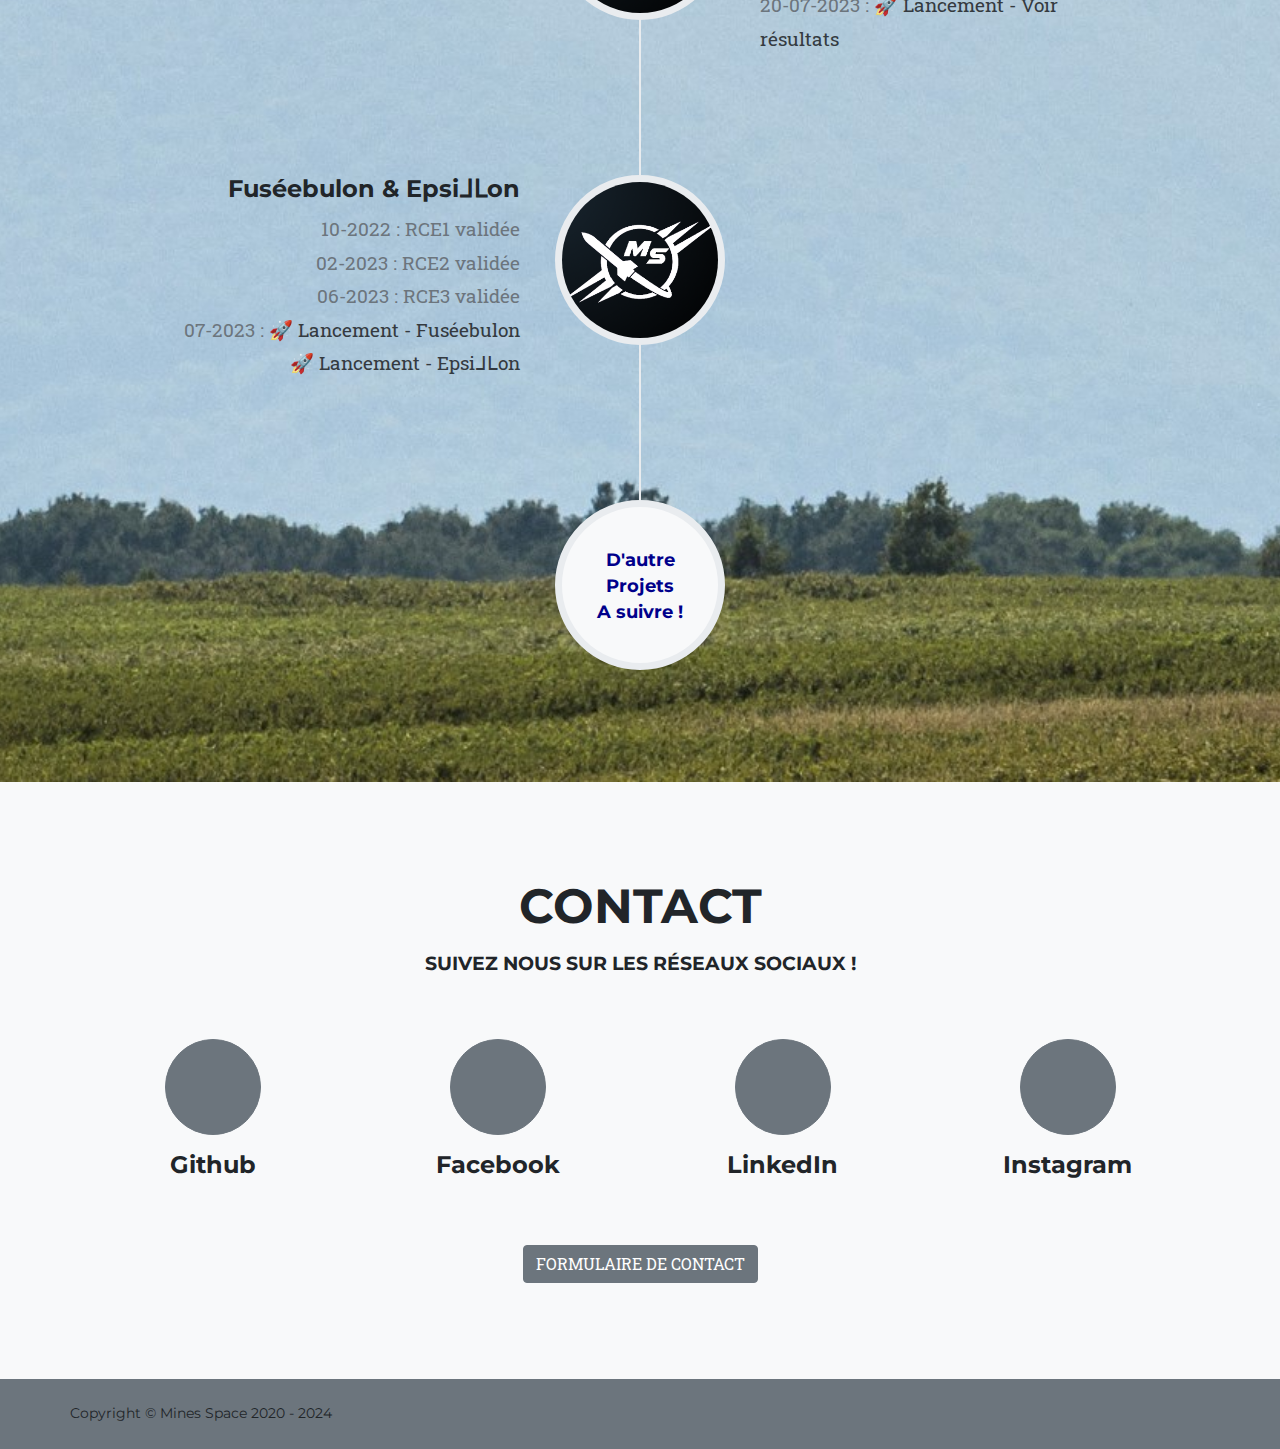
==== commit 9c354ee8: "Smartphone overlap issue" ====
--- a/index.html
+++ b/index.html
@@ -41,9 +41,9 @@
                         <li class="nav-item"><a class="nav-link js-scroll-trigger" href="#association">L'association</a></li>
                         <li class="nav-item"><a class="nav-link js-scroll-trigger" href="#portfolio">Nos projets</a></li>
                         <li class="nav-item"><a class="nav-link js-scroll-trigger" href="#team">L'Équipe</a></li>
+                        <li class="nav-item"><a class="nav-link js-scroll-trigger" href="#partner">Partenaires</a></li>
+                        <li class="nav-item"><a class="nav-link js-scroll-trigger" href="#history">Historique</a></li>
                         <li class="nav-item"><a class="nav-link js-scroll-trigger" href="#contact-section">Contact</a></li>
-                        <li class="nav-item"><a class="nav-link js-scroll-trigger" href="#history">Historique</a></li>
-                        <li class="nav-item"><a class="nav-link js-scroll-trigger" href="#partner">Partenaires</a></li>
                         <li class="nav-item"><a class="nav-link js-scroll-trigger" href="en/index.html">🇺🇸</a></li>
                     </ul>
                 </div>
@@ -51,10 +51,19 @@
         </nav>
         <!-- Masthead-->
         <header class="masthead">
+            <!--/*<video class="background-video" autoplay muted loop>
+                <source src="video1.mp4" type="video/mp4">
+            </video>
+            <video class="background-video" autoplay muted loop>
+                <source src="video2.mp4" type="video/mp4">
+            </video>-->
+        
             <div class="container">
-            </br></br></br></br>
-                <h1 class="masthead-heading text-uppercase">Mines Space</h1>
-                <h2 class="masthead-subheading">L'association spatiale de l'école des Mines de Saint Etienne</h2>
+                <div class="text-center">
+                </br></br></br> <!-- Temporary fix for smartphones, -->
+                    <h1 class="masthead-heading text-uppercase">Mines Space</h1>
+                    <h2 class="masthead-subheading">L'association spatiale de l'École des Mines de Saint-Étienne</h2>
+                </div>
             </div>
         </header>
 
@@ -63,54 +72,42 @@
             <div class="container">
                 <div class="text-center">
                     <h2 class="section-heading text-uppercase">L'association</h2>
-                    <h3 class="section-subheading text-muted">L’histoire de Mines Space a commencé en fin d’année 2019,  avec  le  rassemblement  de  plusieurs  étudiants passionnés d’aérospatial.</br>Poussé  par  l’ambition  de  certains,  l’objectif  premier était de pouvoir participer à la réalisation d’une fusée sonde.</br>Face  à  l’ampleur  qu’a  pris  ce  groupe,  nous  avons décidé  d'être  plus  ambitieux  et  de  réaliser  un  vrai projet : la mission MARSAUT.</h3>
+                    <h3 class="section-subheading text-muted-justify">Mines Space, c'est l'histoire de 6 étudiants passionnés d'aérospatial ayant décidé de se rassembler pour réaliser un projet commun : lancer une fusée au C'Space, la campagne de lancement annuelle organisée par le CNES. Aujourd'hui, l'association comporte 9 membres répartis en 3 projets. </h3>
                 </div>
                 <div class="row text-center">
-                    <div class="col-md-4">
+                    <div class="col-md-6">
                         <span class="fa-stack fa-4x">
-                            <i class="fas fa-circle fa-stack-2x text-primary"></i>
+                           <i class="fas fa-circle fa-stack-2x text-primary"></i>
                             <i class="fas fa-graduation-cap fa-stack-1x fa-inverse"></i>
                         </span>
-                        <h4 class="my-3">Etudiants passionés</h4>
-                        <p class="text-muted-justify">
-                            Notre équipe est composée de personnes désirant contribuer pendant leurs études d'ingénierie, à des projets aérospatiaux.</br>Cette idée a permis de réunir des étudiants issus de 4 filières de l'école des Mines de Saint Etienne :
-                            <li class="text-muted-justify">Ingénieurs Civils des Mines - ICM</li>
-                            <li class="text-muted-justify">Ingénieurs en Systèmes Électroniques Embarqués - ISEE</li>
-                            <li class="text-muted-justify">Ingénieurs en Valorisation Énergétique - IVE</li>
-                            <li class="text-muted-justify">Ingénieurs en Génie Industriel - IGI</li>
-                        </p>
-                    </div>
-                    <div class="col-md-4">
-                        <span class="fa-stack fa-4x">
-                            <i class="fas fa-circle fa-stack-2x text-primary"></i>
-                            <i class="fas fa-lightbulb fa-stack-1x fa-inverse"></i>
-                        </span>
-                        <h4 class="my-3">Missions variées</h4>
-                        <p class="text-muted-justify">
-                            L'objectif de notre association est de fournir les moyens humains et techniques aux étudiants souhaitant réaliser un projet en lien avec l'aérospatial.</br>A ce jour, deux projets ont été réalisés et un est en cours :
-                            <li class="text-muted-justify"><strong>MARSAUT</strong> 0 : Réalisation d'une FUSEX</li>
-                            <li class="text-muted-justify"><strong>MARSAUT</strong> 1 : Réalisation d'une FUSEX</li>
-                            <li class="text-muted-justify"><strong>MSE</strong> : Réalisation d'une FUSEX</li>
-                        </p>
-                    </div>
-                    <div class="col-md-4">
+                        <h4 class="my-3">Etudiants passionés</h4>           
+                         <p class="text-muted-justify">
+                             Notre association rassemble des élèves issus de différentes filières de l'école : <a href="https://www.mines-stetienne.fr/formation/icm/" target="_blank">Ingénieur Civil des Mines</a>, <a href="https://www.mines-stetienne.fr/formation/ingenieur-systemes-electroniques-embarques/" target="_blank">Ingénieur Systèmes Électroniques Embarqués</a>, <a href="https://www.mines-stetienne.fr/formation/ingenieur-valorisation-energetique/" target="_blank">Ingénieur Valorisation Énergétique</a> et <a href="https://www.mines-stetienne.fr/formation/ingenieur-genie-industriel/" target="_blank">Ingénieur Génie Industriel</a>.
+                             Elle a pour mission de mettre à disposition des étudiants les ressources humaines et techniques nécessaires pour mener à bien leurs projets aérospatiaux.</br>
+                         </p>
+                    </div>
+
+                    <div class="col-md-6">
                         <span class="fa-stack fa-4x">
                             <i class="fas fa-circle fa-stack-2x text-primary"></i>
                             <i class="fas fa-handshake fa-stack-1x fa-inverse"></i>
                         </span>
-                        <h4 class="my-3">Collaboration</h4>
+                        <h4 class="my-3">Nos partenaires</h4>
                         <p class="text-muted-justify">
-                            Pour réaliser nos projets, nous avons la chance de pouvoir compter sur des partenaires. Grâce à leur participation financière, ou à la fourniture de matériel et composants de qualité, nous pouvons accroître l'envergure de nos projets.</br>
+                Pour réaliser nos projets, nous avons accès aux équipements du <a href="https://spaces.wondavr.com/embed/?course=7d7411a0-cea0-11eb-be8c-9de6cce42c37" target="_blank">Fablab</a> de l'EMSE : impression 3D, découpe laser ou encore divers équipements d'usinage. De plus, nous avons la chance de pouvoir compter sur nos <a href="#partner">partenaires</a>. Grâce à leur participation financière, ou à la fourniture de matériel et composants de qualité, nous pouvons accroître l'envergure de nos projets.
+            </p>
+              <!--      </div>
+                
+                        <p class="section-subheading text-muted-justify">
+                            Quelques photos : 
                         </p>
-                        <p class="text-muted-justify">
-                            Retrouvez les entreprises qui nous font confiance dans la section <a href="#partner"><b>partenaires</b></a>.
-                        </p>
-                    </div>
+
 
                     <div class="offset-md-1 col-md-10 google-slides-container">
-                        <iframe src="https://docs.google.com/presentation/d/e/2PACX-1vR6loUGTOThIhv3e06R93tR-GHfdZA5G6GiPBpzmma-3iEYyhPQTa4x4Gb0bgoeTgJjuFG7GW0aC_G_/embed?start=false&loop=false&delayms=3000" frameborder="0" width="960" height="569" allowfullscreen="true" mozallowfullscreen="true" webkitallowfullscreen="true"></iframe>
-                    </div>
-                </div>
+                        <iframe src="https://docs.google.com/presentation/d/e/2PACX-1vR6loUGTOThIhv3e06R93tR-GHfdZA5G6GiPBpzmma-3iEYyhPQTa4x4Gb0bgoeTgJjuFG7GW0aC_G_/embed?start=true&loop=true&delayms=5000" frameborder="0" width="960" height="600" allowfullscreen="true" mozallowfullscreen="true" webkitallowfullscreen="true"></iframe>
+                    </div>
+                </div>
+                -->
             </div>
         </section>
 
@@ -121,61 +118,177 @@
                     <h2 class="section-heading text-uppercase">Nos Projets</h2>
                     <h3 class="section-subheading text-uppercase"></h3>
                 </div>
+                 <!--   <p class="text-muted-none">
+                        Text
+                        <li class="text-muted-none"><strong>MARSAUT 0</strong>: FUSEX ayant permis de développer une architecture de suivi réutilisable pour les projets MARSAUT 1 et MSE.</li>
+                        <li class="text-muted-none"><strong>MARSAUT 1</strong>: FUSEX comportant un premier étage capable d'amener une charge utile de 3kg à une altitude de 2000m, et un second étage capable d'atterrir à une position donnée.
+                        <li class="text-muted-none"><strong>MSE</strong> : FUSEX supersonique.</li>
+                        <li class="text-muted-none"><strong>Prometheus</strong> : FUSEX bi-étage ayant pour objectif de tester un système de séparation.    </li>
+                    </p> -->
+
+                    <div class="row">
+                        <div class="col-lg-4 col-sm-12 mb-4">
+                            <div class="portfolio-item">
+                                <a class="portfolio-link" data-toggle="modal" href="#project-marsaut">
+                                    <div class="portfolio-hover">
+                                        <div class="portfolio-hover-content"><i class="fas fa-plus fa-4x"></i></div>
+                                    </div>
+    
+                                    <div>
+                                        <img class="img-fluid" src="assets/img/portfolio/logo-marsaut.png" alt="" />
+                                        <i class="fas fa-info-circle fa-4x top-image"></i>
+                                    </div>
+                                </a>
+                                <div class="portfolio-caption">
+                                    <div class="portfolio-caption-heading">MARSAUT 0</div>
+                                    <div class="portfolio-caption-subheading text-muted">Projet FUSEX</div>
+                                </div>
+                            </div>
+                        </div>
+                        <div class="col-lg-4 col-sm-12 mb-4">
+                            <div class="portfolio-item">
+                                <a class="portfolio-link" data-toggle="modal" href="#project-marsaut1">
+                                    <div class="portfolio-hover">
+                                        <div class="portfolio-hover-content"><i class="fas fa-plus fa-3x"></i></div>
+                                    </div>
+    
+                                    <div>
+                                        <img class="img-fluid" src="assets/img/portfolio/logo-marsaut1.png" alt="" />
+                                        <i class="fas fa-info-circle fa-3x top-image"></i>
+                                    </div>
+                                </a>
+                                <div class="portfolio-caption">
+                                    <div class="portfolio-caption-heading">MARSAUT 1</div>
+                                    <div class="portfolio-caption-subheading text-muted">Projet FUSEX</div>
+                                </div>
+                            </div>
+                        </div>
+                        <div class="col-lg-4 col-sm-12 mb-3">
+                            <div class="portfolio-item">
+                                <a class="portfolio-link" data-toggle="modal" href="#project-mse">
+                                    <div class="portfolio-hover">
+                                        <div class="portfolio-hover-content"><i class="fas fa-plus fa-3x"></i></div>
+                                    </div>
+    
+                                    <div>
+                                        <img class="img-fluid" src="assets/img/portfolio/logo-mse.png" alt="" />
+                                        <i class="fas fa-info-circle fa-3x top-image"></i>
+                                    </div>
+                                </a>
+                                <div class="portfolio-caption">
+                                    <div class="portfolio-caption-heading">MSE</div>
+                                    <div class="portfolio-caption-subheading text-muted">Projet FUSEX</div>
+                                </div>
+                            </div>
+                        </div>
+                        <div class="col-lg-6 col-sm-12 mb-3">
+                            <div class="portfolio-item">
+                                <a class="portfolio-link" data-toggle="modal" href="#project-prometheus">
+                                    <div class="portfolio-hover">
+                                        <div class="portfolio-hover-content"><i class="fas fa-plus fa-3x"></i></div>
+                                    </div>
+
+                                    <div>
+                                        <img class="img-fluid" src="assets/img/portfolio/logo-prometheus.png" alt="" />
+                                        <i class="fas fa-info-circle fa-3x top-image"></i>
+                                    </div>
+                                </a>
+                                <div class="portfolio-caption">
+                                    <div class="portfolio-caption-heading">Prometheus</div>
+                                    <div class="portfolio-caption-subheading text-muted">Projet FUSEX </div>
+                                </div>
+                            </div>
+                        </div>
+
+                        <div class="col-lg-6 col-sm-12 mb-3">
+                          <div class="portfolio-item">
+                                <a class="portfolio-link" data-toggle="modal" href="#project-epsijlon2">
+                                    <div class="portfolio-hover">
+                                        <div class="portfolio-hover-content"><i class="fas fa-plus fa-3x"></i></div>
+                                    </div>
+
+                                    <div>
+                                        <img class="img-fluid" src="assets/img/portfolio/logo-epsijlon2.png" alt="" />
+                                        <i class="fas fa-info-circle fa-3x top-image"></i>
+                                    </div>
+                                </a>
+                                <div class="portfolio-caption">
+                                    <div class="portfolio-caption-heading">Epsiᒧᒪon 2</div>
+                                    <div class="portfolio-caption-subheading text-muted">Projet FUSEX </div>
+                                </div>
+                            </div>
+                        </div>
+                    </div>
+                <!--    <p class="text-muted-none">
+
+                        <li class="text-muted-none"><strong>Fuséebulon</strong> : Mini-fusée ayant relevé la variation du taux de CO2 tout au long de son vol.    </li>
+                        <li class="text-muted-none"><strong>Epsiᒧᒪon</strong> : Mini-fusée ayant dépassé une accélération de 27g en rampe, et ayant relevé la température atmosphérique tout au long de son vol.    </li>
+                        <li class="text-muted-none"><strong>Marianne 6</strong> : Mini-fusée servant à comparer les données de vol d'une centrale inertielle et d'un tube de Pitot.   </li> 
+                    </p>  -->
+                </br></br>
+
+
                 <div class="row">
                     <div class="col-lg-4 col-sm-12 mb-4">
                         <div class="portfolio-item">
-                            <a class="portfolio-link" data-toggle="modal" href="#project-marsaut">
+                            <a class="portfolio-link" data-toggle="modal" href="#project-fuseebulon">
                                 <div class="portfolio-hover">
                                     <div class="portfolio-hover-content"><i class="fas fa-plus fa-3x"></i></div>
                                 </div>
 
                                 <div>
-                                    <img class="img-fluid" src="assets/img/portfolio/logo-marsaut.png" alt="" />
+                                    <img class="img-fluid" src="assets/img/portfolio/logo-fuseebulon.png" alt="" size = 1.25 />
                                     <i class="fas fa-info-circle fa-3x top-image"></i>
                                 </div>
                             </a>
                             <div class="portfolio-caption">
-                                <div class="portfolio-caption-heading">MARSAUT 0</div>
-                                <div class="portfolio-caption-subheading text-muted">Projet FUSEX</div>
+                                <div class="portfolio-caption-heading">Fuséebulon</div>
+                                <div class="portfolio-caption-subheading text-muted">Projet Minif</div>
                             </div>
                         </div>
                     </div>
                     <div class="col-lg-4 col-sm-12 mb-4">
                         <div class="portfolio-item">
-                            <a class="portfolio-link" data-toggle="modal" href="#project-marsaut1">
+                            <a class="portfolio-link" data-toggle="modal" href="#project-epsijlon">
                                 <div class="portfolio-hover">
                                     <div class="portfolio-hover-content"><i class="fas fa-plus fa-3x"></i></div>
                                 </div>
 
                                 <div>
-                                    <img class="img-fluid" src="assets/img/portfolio/logo-marsaut1.png" alt="" />
+                                    <img class="img-fluid" src="assets/img/portfolio/logo-epsijlon.png" alt="" />
                                     <i class="fas fa-info-circle fa-3x top-image"></i>
                                 </div>
                             </a>
                             <div class="portfolio-caption">
-                                <div class="portfolio-caption-heading">MARSAUT 1</div>
-                                <div class="portfolio-caption-subheading text-muted">Projet FUSEX</div>
-                            </div>
-                        </div>
-                    </div>
-                    <div class="col-lg-4 col-sm-12 mb-4">
-                        <div class="portfolio-item">
-                            <a class="portfolio-link" data-toggle="modal" href="#project-mse">
-                                <div class="portfolio-hover">
-                                    <div class="portfolio-hover-content"><i class="fas fa-plus fa-3x"></i></div>
-                                </div>
-
-                                <div>
-                                    <img class="img-fluid" src="assets/img/portfolio/logo-mse.png" alt="" />
-                                    <i class="fas fa-info-circle fa-3x top-image"></i>
-                                </div>
-                            </a>
-                            <div class="portfolio-caption">
-                                <div class="portfolio-caption-heading">MSE</div>
-                                <div class="portfolio-caption-subheading text-muted">Projet FUSEX</div>
-                            </div>
-                        </div>
-                    </div>
+                                <div class="portfolio-caption-heading">Epsiᒧᒪon</div>
+                                <div class="portfolio-caption-subheading text-muted">Projet Minif</div>
+                            </div>
+                        </div>
+                    </div>
+                   <div class="col-lg-4 col-sm-12 mb-4">
+                      <div class="portfolio-item">
+                          <a class="portfolio-link" data-toggle="modal" href="#project-marianne6">
+                              <div class="portfolio-hover">
+                                   <div class="portfolio-hover-content"><i class="fas fa-plus fa-3x"></i></div>
+                              </div>
+
+                               <div>
+                                   <img class="img-fluid" src="assets/img/portfolio/logo-marianne6-400x300.png" alt="" />
+                                   <i class="fas fa-info-circle fa-3x top-image"></i>
+                            </div>
+                           </a>
+                        <div class="portfolio-caption">
+                               <div class="portfolio-caption-heading">Marianne 6</div>
+                                <div class="portfolio-caption-subheading text-muted">Projet Minif </div>
+                           </div>
+                        </div>
+                    </div>
+                 </div>
+                </div>
+                <h4 class="my-3"></h4>
+                 <!--   <p class="text-muted-none"></p>
+                    <li class="text-muted-none"><strong>Epsiᒧᒪon 2</strong> : Fusee visant à participer au Spaceport America Cup, compétition où plus de 1700élèves se rejoignent au Nouveau-Mexique.</li> 
+                    -->
                 </div>
             </div>
         </section>
@@ -190,6 +303,98 @@
                 <div class="row">
                     <div class="col-lg-4">
                         <div class="team-member">
+                            <img class="mx-auto rounded-circle" src="https://media.licdn.com/dms/image/D4E03AQFRqp_akIgt8w/profile-displayphoto-shrink_400_400/0/1715716078597?e=1723680000&v=beta&t=itAbFQvTBdkL9MqxqKt3mFuvct1EHD7uNNJ7GvjVL50" alt="" />
+                            <h4>Thomas Jourdan</h4>
+                            <i>- Trésorier -</i>
+                            <p class="text-muted"> Marianne 6</p>
+                            <a class="btn btn-dark btn-social mx-2" href="https://www.linkedin.com/in/thomas-jourdan-inge/" target="_blank"><i class="fab fa-linkedin-in"></i></a>
+                        </div>
+                    </div>
+                    <div class="col-lg-4">
+                        <div class="team-member">
+                            <img class="mx-auto rounded-circle" src="https://media.licdn.com/dms/image/D4D03AQHY6VBKIYzuUQ/profile-displayphoto-shrink_800_800/0/1718961644879?e=1725494400&v=beta&t=01_gxRv-NrWPiqXYGE291uWSrLYRgGP9XBIDTH88iuY" alt="" />
+                            <h4>Gaël Kandel</h4>
+                                <i>- Président -</i>
+                            <p class="text-muted"> Marianne 6 </p>
+                            <a class="btn btn-dark btn-social mx-2" href="https://github.com/Gael-Kandel" target="_blank"><i class="fab fa-github"></i></a>
+                            <a class="btn btn-dark btn-social mx-2" href="https://www.linkedin.com/in/ga%C3%ABl-kandel-739575197/" target="_blank"><i class="fab fa-linkedin-in"></i></a>
+                        </div>
+                    </div>
+                    <div class="col-lg-4">
+                        <div class="team-member">
+                            <img class="mx-auto rounded-circle" src="assets/img/team/romainbenoit.png" alt="" />
+                            <h4>Romain Benoit</h4>
+                            <i>- Membre -</i>
+                            <p class="text-muted"> Marianne 6</p>
+                            <a class="btn btn-dark btn-social mx-2" href="https://www.linkedin.com/in/romain-benoit-a8187728b/" target="_blank"><i class="fab fa-linkedin-in"></i></a>
+                        </div>
+                    </div>
+                    <div class="col-lg-4">
+                        <div class="team-member">
+                            <img class="mx-auto rounded-circle" src="https://media.licdn.com/dms/image/D4E03AQEt9-fTTO-pkw/profile-displayphoto-shrink_400_400/0/1712679051571?e=1723680000&v=beta&t=jl2xO4AhDKlR-KZSj8XPunE8Mj8wLrOR9yC12HQlXqw" alt="" />
+                            <h4>Noémie Herbinière</h4>
+                            <i>- Respo Com -</i>
+                            <p class="text-muted"> </p>
+                            <a class="btn btn-dark btn-social mx-2" href="https://www.linkedin.com/in/no%C3%A9mie-herbini%C3%A8re-3a4a22302/" target="_blank"><i class="fab fa-linkedin-in"></i></a>
+                        </div>
+                    </div>
+                    <div class="col-lg-4">
+                        <div class="team-member">
+                            <img class="mx-auto rounded-circle" src="https://media.licdn.com/dms/image/D4E03AQEata-FBNTC5Q/profile-displayphoto-shrink_400_400/0/1701855545037?e=1722470400&v=beta&t=hM3IzZTI28KXRXn1Z-fHbTPe16WqRm6MLczOOmqzp9s" alt="" />
+                            <h4>Evann Kurzawa</h4>
+                            <i>- Membre -</i>
+                            <p class="text-muted"> Epsiᒧᒪon &  Epsiᒧᒪon 2</p>
+                            <a class="btn btn-dark btn-social mx-2" href="https://www.linkedin.com/in/evann-kurzawa-57089224b/" target="_blank"><i class="fab fa-linkedin-in"></i></a>
+                        </div>
+                    </div>
+                    <div class="col-lg-4">
+                        <div class="team-member">
+                            <img class="mx-auto rounded-circle" src="https://media.licdn.com/dms/image/D4D03AQFR7NKqzSN93Q/profile-displayphoto-shrink_400_400/0/1706717473011?e=1722470400&v=beta&t=TiwGbhi3xc2nZGp08jYGuRELNm9pG4WGzOYl08REMAs" alt="" />
+                            <h4>Aldric Parent</h4>
+                            <i>- Membre -</i>
+                            <p class="text-muted"> Epsiᒧᒪon &  Epsiᒧᒪon 2</p>
+                            <a class="btn btn-dark btn-social mx-2" href="https://www.linkedin.com/in/aldric-parent-1a33211a8/" target="_blank"><i class="fab fa-linkedin-in"></i></a>
+                        </div>
+                    </div>
+                    <div class="col-lg-4">
+                        <div class="team-member">
+                            <img class="mx-auto rounded-circle" src="https://media.licdn.com/dms/image/D4E03AQELQhXm6bSyJw/profile-displayphoto-shrink_400_400/0/1698778527446?e=1722470400&v=beta&t=_FOLBbbIoD72aiuM_6XhzGycAgO1L4VQ249QysvYPXE" alt="" />
+                            <h4>Quentin Husson</h4>
+                            <i>- Membre-</i>
+                            <p class="text-muted"> Fuséebulon &  Prometheus</p>
+                            <a class="btn btn-dark btn-social mx-2" href="https://www.linkedin.com/in/quentin-husson-3a9a56275/" target="_blank"><i class="fab fa-linkedin-in"></i></a>
+                        </div>
+                    </div>
+                    <div class="col-lg-4">
+                        <div class="team-member">
+                            <img class="mx-auto rounded-circle" src="https://media.licdn.com/dms/image/D4D03AQECPx5ftJx30Q/profile-displayphoto-shrink_400_400/0/1712477903778?e=1722470400&v=beta&t=HWeuYbm-aZsNb-Uz0jDqwOqNILXAy7sWWIDA8OYQBiU" alt="" />
+                            <h4>Erwin Martin</h4>
+                            <i>- Membre -</i>
+                            <p class="text-muted"> Fuséebulon &  Prometheus</p>
+                            <a class="btn btn-dark btn-social mx-2" href="https://www.linkedin.com/in/erwin-martin/" target="_blank"><i class="fab fa-linkedin-in"></i></a>
+                        </div>
+                    </div>
+                    <div class="col-lg-4">
+                        <div class="team-member">
+                            <img class="mx-auto rounded-circle" src="https://media.licdn.com/dms/image/D4E03AQE_koBp18Uyyg/profile-displayphoto-shrink_400_400/0/1672065885149?e=1722470400&v=beta&t=XuyeqLzuV4c2mEidbV6yBMCkJ0gMqnKtsHrwv84uSgQ" alt="" />
+                            <h4>Malo Dourdain</h4>
+                            <i>- Membre -</i>
+                            <p class="text-muted"> Fuséebulon &  Prometheus</p>
+                            <a class="btn btn-dark btn-social mx-2" href="https://www.linkedin.com/in/malo-dourdain-545867253/" 
+                            target="_blank"><i class="fab fa-linkedin-in"></i></a>
+                        </div>
+                    </div>
+                </div>
+            
+
+
+                <div class="text-center">
+                    <h2 class="section-heading text-uppercase">Et les anciens :</h2>
+                    <h3 class="section-subheading text-uppercase"></h3>
+                </div>
+                <div class="row">
+                    <div class="col-lg-4">
+                        <div class="team-member">
                             <img class="mx-auto rounded-circle" src="assets/img/team/quentin.png" alt="" />
                             <h4>Quentin Bakrim</h4>
                             <p class="text-muted">Projet MARSAUT</p>
@@ -202,7 +407,7 @@
                             <img class="mx-auto rounded-circle" src="assets/img/team/paulb.png" alt="" />
                             <h4>Paul Boymond</h4>
                             <p class="text-mutded">
-                                <i>- Trésorier -</i>
+                                <i>- Trésorier 2019-2022 -</i>
                             </p>
                             <p class="text-muted">Projet MARSAUT</p>
                             <a class="btn btn-dark btn-social mx-2" href="https://github.com/Dev-pab" target="_blank"><i class="fab fa-github"></i></a>
@@ -225,7 +430,7 @@
                             <img class="mx-auto rounded-circle" src="assets/img/team/paulm.png" alt="" />
                             <h4>Paul Miailhe</h4>
                             <p class="text-mutded">
-                                <i>- Président -</i>
+                                <i>- Président 2019-2022 -</i>
                             </p>
                             <p class="text-muted">Projet MARSAUT</p>
                             <a class="btn btn-dark btn-social mx-2" href="https://github.com/axpaul" target="_blank"><i class="fab fa-github"></i></a>
@@ -250,61 +455,179 @@
                             <a class="btn btn-dark btn-social mx-2" href="https://www.linkedin.com/in/enzo-picas/" target="_blank"><i class="fab fa-linkedin-in"></i></a>
                         </div>
                     </div>
+                    <!--<div class="col-lg-3">  Inscrit pour MSE mais n'apparait pas sur le site
+                        <div class="team-member">
+                            <img class="mx-auto rounded-circle" src="assets/img/team/enzo.png" alt="" />
+                            <h4>Louis Barbier</h4>  
+                            <p class="text-muted">MSE</p>
+                            <a class="btn btn-dark btn-social mx-2" href="https://github.com/enzopicas" target="_blank"><i class="fab fa-github"></i></a>
+                            <a class="btn btn-dark btn-social mx-2" href="https://www.linkedin.com/in/enzo-picas/" target="_blank"><i class="fab fa-linkedin-in"></i></a>
+                        </div>  -->
+
+                    </div>
                 </div>
             </div>
         </section>
 
-        <!-- Contact-->
-        <section class="page-section bg-light" id="contact-section">
+        <!-- Clients-->
+        <div class="page-section py-5 bg-light" id=partner>
             <div class="container">
                 <div class="text-center">
-                    <h2 class="section-heading text-uppercase">Contact</h2>
-                    <h3 class="section-subheading text-uppercase">Suivez nous sur les réseaux sociaux !</h3>
-                </div>
-
-                <div class="row text-center">
-                    <div class="col-md-3">
-                        <a class="btn btn-primary btn-social-body" href="https://github.com/MinesSpace" target="_blank"><i class="fab fa-github"></i></a>
-                        <h4 class="my-3">Github</h4>
-                    </div>
-                    <div class="col-md-3">
-                        <a class="btn btn-primary btn-social-body" href="https://www.facebook.com/MinesSpace" target="_blank"><i class="fab fa-facebook-f"></i></a>
-                        <h4 class="my-3">Facebook</h4>
-                    </div>
-                    <div class="col-md-3">
-                        <a class="btn btn-primary btn-social-body" href="https://www.linkedin.com/company/mines-space/" target="_blank"><i class="fab fa-linkedin-in"></i></a>
-                        <h4 class="my-3">LinkedIn</h4>
-                    </div>
-                    <div class="col-md-3">
-                        <a class="btn btn-primary btn-social-body" href="https://www.instagram.com/mines_space/" target="_blank"><i class="fab fa-instagram"></i></a>
-                        <h4 class="my-3">Instagram</h4>
-                    </div>
-                </div>
-
-                <p></br></p>
-
-                <div class="row text-center">
-                    <div class="col-md-12">
-                        <a class="btn btn-primary btn-x1 text-uppercase" href="fr/contact.html">Formulaire de contact</a>
-                    </div>
-                </div>
-            </div>
-        </section>
+                    <h2 class="section-heading text-uppercase">Partenaires</h2>
+                </div>
+                    <h4 class="my-3"></h4>
+                    <p class="text-muted-justify">
+                        L'objectif de notre association est de fournir les moyens humains et techniques aux étudiants souhaitant réaliser un projet en lien avec l'aérospatial. Pour réaliser nos projets, nous avons la chance de pouvoir compter sur nos partenaires. Grâce à leur participation financière et leur fourniture en matériel et composants de qualité, nous pouvons accroître l'envergure de nos projets.</br>
+                    </p>
+                    <p class="text-muted-justify">
+                        Les sociétés qui nous font confiance aujourd'hui : 
+                    </p>
+
+
+                <div class="row align-items-center">
+                    <div class="col-md-2 col-sm-12">
+                        <a href="https://www.mines-stetienne.fr/" target="_blank"><img class="img-fluid d-block mx-auto" src="assets/img/logos/emse.png" alt="" /></a>
+                    </div>
+                    <div class="col-md-10 col-sm-2">
+                        <a href="https://www.mines-stetienne.fr/" target="_blank"><b>École des Mines de Saint Étienne</b></a></br>
+                        Notre école est partenaire de l'association, en nous fournissant un accès au FABLAB ainsi qu'une participation financière.
+                    </div>
+                </div>
+
+                <div class="row align-items-center">
+                    <div class="col-md-2 col-sm-12">
+                        <a href="https://cnes.fr/fr/" target="_blank"><img class="img-fluid d-block mx-auto" src="assets/img/logos/cnes.png" alt="" /></a>
+                    </div>
+                    <div class="col-md-10 col-sm-2">
+                        <a href="https://cnes.fr/fr/" target="_blank"><b>Centre National d'Études Spatiales</b></a></br>
+                        L'agence spatiale française nous fournit un encadrement technique, les propulseurs de fusée, ou encore la chaîne de vol des missions ballon stratosphérique.
+                    </div>
+                </div>
+
+                <div class="row align-items-center">
+                    <div class="col-md-2 col-sm-12">
+                        <a href="https://www.planete-sciences.org/espace/" target="_blank"><img class="img-fluid d-block mx-auto" src="assets/img/logos/planete-science.png" alt="" /></a>
+                    </div>
+                    <div class="col-md-10 col-sm-2">
+                        <a href="https://www.planete-sciences.org/espace/" target="_blank"><b>Planète Science</b></a></br>
+                        Cette association assure le lien entre le CNES et nous, et nous aide à rester dans le cadre légal, notamment pour ne pas perturber le trafic aérien.
+                    </div>
+                </div>
+
+                <div class="row align-items-center">
+                    <div class="col-md-2 col-sm-12">
+                        <a href="https://fr.rs-online.com/web/" target="_blank"><img class="img-fluid d-block mx-auto" src="assets/img/logos/Radiospare.png" alt="" /></a>
+                    </div>
+                    <div class="col-md-10 col-sm-2">
+                        <b><a href="https://fr.rs-online.com/web/" target="_blank">RS France</b></a></br>
+                        RS France nous fournit régulièrement le matériel électrique dont on a besoin.
+                    </div>
+                </div>
+                <!--
+                <p class="text-muted-justify">
+                </br> Les sociétés qui ont soutenus nos anciens : 
+                </p>
+
+                <div class="row align-items-center">
+                    <div class="col-md-2 col-sm-12">
+                        <a href="https://www.istp.fr/" target="_blank"><img class="img-fluid d-block mx-auto" src="assets/img/logos/ISTP.png" alt="" /></a>
+                    </div>
+                    <div class="col-md-10 col-sm-2">
+                        <b><a href="https://www.istp.fr/" target="_blank">ISTP</b></a></br>
+                        Le partenaire de l'école des Mines de Saint Etienne pour les formations en apprentissage nous aide fournissant une participation financière.
+                    </div>
+                </div>
+
+                <div class="row align-items-center">
+                    <div class="col-md-2 col-sm-12">
+                        <a href="https://completech.fi/" target="_blank"><img class="img-fluid d-block mx-auto" src="assets/img/logos/completech.png" alt="" /></a>
+                    </div>
+                    <div class="col-md-10 col-sm-2">
+                        <a href="https://completech.fi/" target="_blank"><b>CompleTech</b></a></br>
+                        Ce partenaire nous permet d'assurer une bonne réception de nos données de mission, grâce à la fourniture de plusieurs antennes radio.
+                    </div>
+                </div>
+
+                <div class="row align-items-center">
+                    <div class="col-md-2 col-sm-12">
+                        <a href="https://www.thalesgroup.com/fr" target="_blank"><img class="img-fluid d-block mx-auto" src="assets/img/logos/thales.png" alt="" /></a>
+                    </div>
+                    <div class="col-md-10 col-sm-2">
+                        <b><a href="https://www.thalesgroup.com/fr" target="_blank">THALES</b></a></br>
+                        Suite à notre participation à la campagne de sponsoring Thales, nous sommes financièrement soutenus par Thales.
+                    </div>
+                </div>
+
+                <div class="row align-items-center">
+                    <div class="col-md-2 col-sm-12">
+                        <a href="https://www.mbda-systems.com/" target="_blank"><img class="img-fluid d-block mx-auto" src="assets/img/logos/mbda.png" alt="" /></a>
+                    </div>
+                    <div class="col-md-10 col-sm-2">
+                        <b><a href="https://www.mbda-systems.com/" target="_blank">MBDA</b></a></br>
+                        Ce partenaire a contribué financièrement au développement de Mines Space.
+                    </div>
+                </div>
+
+                <div class="row align-items-center">
+                    <div class="col-md-2 col-sm-12">
+                        <a href="https://www.st.com/content/st_com/en.html" target="_blank"><img class="img-fluid d-block mx-auto" src="assets/img/logos/st.png" alt="" /></a>
+                    </div>
+                    <div class="col-md-10 col-sm-2">
+                        <b><a href="https://www.st.com/content/st_com/en.html" target="_blank">ST Microelectronics</b></a></br>
+                        Ce partenaire historique nous fournit une grande quantité de cartes électroniques, tout en nous assurant une fonction support privilégiée.
+                    </div>
+                </div>
+
+                <div class="row align-items-center">
+                    <div class="col-md-2 col-sm-12">
+                        <a href="https://www.altium.com/fr" target="_blank"><img class="img-fluid d-block mx-auto" src="assets/img/logos/altium.png" alt="" /></a>
+                    </div>
+                    <div class="col-md-10 col-sm-2">
+                        <a href="https://www.altium.com/fr" target="_blank"><b>Altium</b></a></br>
+                        Grâce à ce partenariat, nous pouvons réaliser nos schémas électroniques sur un logiciel professionnel, et ainsi améliorer la qualité de nos cartes.
+                    </div>
+                </div>
+
+                <div class="row align-items-center">
+                    <div class="col-md-2 col-sm-12">
+                        <a href="https://makerfaire.com/" target="_blank"><img class="img-fluid d-block mx-auto" src="assets/img/logos/MakerFaire.png" alt="" /></a>
+                    </div>
+                    <div class="col-md-10 col-sm-2">
+                        <a href="https://makerfaire.com/" target="_blank"><b>MakerFaire</b></a></br>
+                        MakerFaire nous a aidé en organisant un concours qui a permis à Mines Space d'aquérir du matériel.
+                    </div>
+                </div>
+
+                <div class="row align-items-center">
+                    <div class="col-md-2 col-sm-12">
+                        <a href="https://www.easycomposites.eu/" target="_blank"><img class="img-fluid d-block mx-auto" src="assets/img/logos/EasyComposites.png" alt="" /></a>
+                    </div>
+                    <div class="col-md-10 col-sm-2">
+                        <a href="https://www.easycomposites.eu/" target="_blank"><b>Easy Composites</b></a></br>
+                        Easy Composites nous a apporté des conseils techniques ainsi que des réductions sur leurs produits.
+                    </div>
+                </div>
+                -->
+            </div>
+        </div>
 
         <!-- About-->
         <section class="page-section-timeline" id="history">
             <div class="container">
                 <div class="text-center">
                     <h2 class="section-heading text-uppercase">Historique</h2>
-                    <h3 class="section-subheading text-muted">Les moments clef de notre association</h3>
-                </div>
+                    <h3 class="section-subheading text-muted">Les moments clef de Mines Space.</h3>
+                </div>
+
+            </br></br>
+
                 <ul class="timeline">
                     <li>
                         <div class="timeline-image"><img class="rounded-circle img-fluid" src="assets/img/about/1.png" alt="" /></div>
                         <div class="timeline-panel">
                             <div class="timeline-heading">
                                 <h4>Décembre 2019</h4>
-                                <h4 class="subheading">Création de l'association</h4>
+                                <h4 class="subheading">Création du club</h4>
                             </div>
                             <div class="timeline-body"><p class="text-muted">Place aux projets !</p></div>
                         </div>
@@ -313,7 +636,6 @@
                         <div class="timeline-image"><img class="rounded-circle img-fluid" src="assets/img/about/2.png" alt="" /></div>
                         <div class="timeline-panel">
                             <div class="timeline-heading">
-                                <h4>Septembre 2020</h4>
                                 <h4 class="subheading">MARSAUT 0</h4>
                             </div>
                             <div class="timeline-body">
@@ -326,33 +648,53 @@
                             </div>
                         </div>
                     </li>
+
                     <li class="timeline">
                         <div class="timeline-image"><img class="rounded-circle img-fluid" src="assets/img/about/3.png" alt="" /></div>
                         <div class="timeline-panel">
                             <div class="timeline-heading">
-                                <h4>Septembre 2021</h4>
                                 <h4 class="subheading">MARSAUT 1</h4>
+                            </div>
+                            <div class="timeline-body">
+                                <p class="text-muted">
                                     10-2021 : RCE1 validée</br>
                                     02-2022 : RCE2 validée</br>
                                     05-2022 : RCE3 validée</br>
                                     21-07-2022 : <a href="fr/ms1-result.html">🚀 Lancement - Voir résultats</a>
-                            </div>
-                            <div class="timeline-body">
-                                <p class="text-muted">
                                 </p>
                             </div>
                         </div>
                     </li>
+                    
                     <li class="timeline-inverted">
                         <div class="timeline-image"><img class="rounded-circle img-fluid" src="assets/img/about/4.png" alt="" /></div>
                         <div class="timeline-panel">
                             <div class="timeline-heading">
-                                <h4>Septembre 2022</h4>
                                 <h4 class="subheading">MSE</h4>
                             </div>
                             <div class="timeline-body">
                                 <p class="text-muted">
                                     10-2022 : RCE1 validée</br>
+                                    02-2023 : RCE2 validée</br>
+                                    06-2023 : RCE3 validée</br>
+                                    20-07-2023 : <a href="fr/mse-result.html">🚀 Lancement - Voir résultats</a>
+                                </p>
+                            </div>
+                        </div>
+                    </li>
+
+                    <li class="timeline">
+                        <div class="timeline-image"><img class="rounded-circle img-fluid" src="assets/img/about/1.png" alt="" /></div>
+                        <div class="timeline-panel">
+                            <div class="timeline-heading">
+                                <h4 class="subheading">Fuséebulon & Epsiᒧᒪon</h4>
+                            </div>
+                            <div class="timeline-body">
+                                <p class="text-muted">
+                                    10-2022 : RCE1 validée</br>
+                                    02-2023 : RCE2 validée</br>
+                                    06-2023 : RCE3 validée</br>
+                                    07-2023 : <a href="fr/fuseebulon-result.html">🚀 Lancement - Fuséebulon</a><a href="fr/epsijlon-result.html">🚀 Lancement - Epsiᒧᒪon</a>
                                 </p>
                             </div>
                         </div>
@@ -372,154 +714,49 @@
             </div>
         </section>
 
-        <!-- Clients-->
-        <div class="page-section py-5 bg-light" id=partner>
-            <div class="container">
-                <div class="text-center">
-                    <h2 class="section-heading text-uppercase">Partenaires</h2>
-                </div>
-
-                <div class="row align-items-center">
-                    <div class="col-md-2 col-sm-12">
-                        <a href="https://www.mines-stetienne.fr/" target="_blank"><img class="img-fluid d-block mx-auto" src="assets/img/logos/emse.png" alt="" /></a>
-                    </div>
-                    <div class="col-md-10 col-sm-2">
-                        <b>École des Mines de Saint Étienne</b></br>
-                        Notre école est partenaire de l'association, en nous fournissant un accès au FABLAB ainsi qu'une participation financière.
-                    </div>
-                </div>
-
-                <div class="row align-items-center">
-                    <div class="col-md-2 col-sm-12">
-                        <a href="https://www.istp.fr/" target="_blank"><img class="img-fluid d-block mx-auto" src="assets/img/logos/ISTP.png" alt="" /></a>
-                    </div>
-                    <div class="col-md-10 col-sm-2">
-                        <b>ISTP</b></br>
-                        Le partenaire de l'école des Mines de Saint Etienne pour les formations en apprentissage nous aide fournissant une participation financière.
-                    </div>
-                </div>
-
-                <div class="row align-items-center">
-                    <div class="col-md-2 col-sm-12">
-                        <a href="https://cnes.fr/fr/" target="_blank"><img class="img-fluid d-block mx-auto" src="assets/img/logos/cnes.png" alt="" /></a>
-                    </div>
-                    <div class="col-md-10 col-sm-2">
-                        <b>Centre National d'Études Spatiales</b></br>
-                        L'agence spatiale française, nous fournit un encadrement technique, les propulseurs de FUSEX, ou encore la chaîne de vol des missions ballon stratosphérique.
-                    </div>
-                </div>
-
-                <div class="row align-items-center">
-                    <div class="col-md-2 col-sm-12">
-                        <a href="https://www.planete-sciences.org/espace/" target="_blank"><img class="img-fluid d-block mx-auto" src="assets/img/logos/planete-science.png" alt="" /></a>
-                    </div>
-                    <div class="col-md-10 col-sm-2">
-                        <b>Planète Science</b></br>
-                        Cette association assure le lien entre le CNES et nous, et nous aide à rester dans le cadre légal, nottement pour ne pas perturber le trafic aérien.
-                    </div>
-                </div>
-
-                <div class="row align-items-center">
-                    <div class="col-md-2 col-sm-12">
-                        <a href="https://completech.fi/" target="_blank"><img class="img-fluid d-block mx-auto" src="assets/img/logos/completech.png" alt="" /></a>
-                    </div>
-                    <div class="col-md-10 col-sm-2">
-                        <b>CompleTech</b></br>
-                        Ce partenaire nous permet d'assurer une bonne réception de nos données de mission, grâce à la fourniture de plusieurs antennes radio.
-                    </div>
-                </div>
-
-                <div class="row align-items-center">
-                    <div class="col-md-2 col-sm-12">
-                        <a href="https://www.thalesgroup.com/fr" target="_blank"><img class="img-fluid d-block mx-auto" src="assets/img/logos/thales.png" alt="" /></a>
-                    </div>
-                    <div class="col-md-10 col-sm-2">
-                        <b>THALES</b></br>
-                        Suite à notre participation à la campagne de sponsoring Thales, nous sommes financièrement soutenus par Thales.
-                    </div>
-                </div>
-
-                <div class="row align-items-center">
-                    <div class="col-md-2 col-sm-12">
-                        <a href="https://www.mbda-systems.com/" target="_blank"><img class="img-fluid d-block mx-auto" src="assets/img/logos/mbda.png" alt="" /></a>
-                    </div>
-                    <div class="col-md-10 col-sm-2">
-                        <b>MBDA</b></br>
-                        Ce partenaire a contribué financièrement au développement de Mines Space.
-                    </div>
-                </div>
-
-                <div class="row align-items-center">
-                    <div class="col-md-2 col-sm-12">
-                        <a href="https://www.st.com/content/st_com/en.html" target="_blank"><img class="img-fluid d-block mx-auto" src="assets/img/logos/st.png" alt="" /></a>
-                    </div>
-                    <div class="col-md-10 col-sm-2">
-                        <b>ST Microelectronics</b></br>
-                        Ce partenaire historique nous fournit une grande quantité de cartes électroniques, tout en nous assurant une fonction support privilégiée.
-                    </div>
-                </div>
-
-                <div class="row align-items-center">
-                    <div class="col-md-2 col-sm-12">
-                        <a href="https://www.altium.com/fr" target="_blank"><img class="img-fluid d-block mx-auto" src="assets/img/logos/altium.png" alt="" /></a>
-                    </div>
-                    <div class="col-md-10 col-sm-2">
-                        <b>Altium</b></br>
-                        Grâce à ce partenariat, nous pouvons réaliser nos schémas électroniques sur un logiciel professionnel, et ainsi améliorer la qualité de nos cartes.
-                    </div>
-                </div>
-
-                <div class="row align-items-center">
-                    <div class="col-md-2 col-sm-12">
-                        <a href="https://makerfaire.com/" target="_blank"><img class="img-fluid d-block mx-auto" src="assets/img/logos/MakerFaire.png" alt="" /></a>
-                    </div>
-                    <div class="col-md-10 col-sm-2">
-                        <b>MakerFaire</b></br>
-                        MakerFaire nous a aidé en organisant un concours qui a permis à Mines Space d'aquérir du matériel.
-                    </div>
-                </div>
-
-                <div class="row align-items-center">
-                    <div class="col-md-2 col-sm-12">
-                        <a href="https://fr.rs-online.com/web/" target="_blank"><img class="img-fluid d-block mx-auto" src="assets/img/logos/Radiospare.png" alt="" /></a>
-                    </div>
-                    <div class="col-md-10 col-sm-2">
-                        <b>RS France</b></br>
-                        RS France a participé au financement du matériel.
-                    </div>
-                </div>
-
-                <div class="row align-items-center">
-                    <div class="col-md-2 col-sm-12">
-                        <a href="https://www.easycomposites.eu/" target="_blank"><img class="img-fluid d-block mx-auto" src="assets/img/logos/EasyComposites.png" alt="" /></a>
-                    </div>
-                    <div class="col-md-10 col-sm-2">
-                        <b>Easy Composites</b></br>
-                        Easy Composites nous a apporté des conseils techniques ainsi que des réductions sur leurs produits.
-                    </div>
-                </div>
-
+       <!-- Contact-->
+       <section class="page-section bg-light" id="contact-section">
+        <div class="container">
+            <div class="text-center">
+                <h2 class="section-heading text-uppercase">Contact</h2>
+                <h3 class="section-subheading text-uppercase">Suivez nous sur les réseaux sociaux !</h3>
+            </div>
+
+            <div class="row text-center">
+                <div class="col-md-3">
+                    <a class="btn btn-primary btn-social-body" href="https://github.com/MinesSpace" target="_blank"><i class="fab fa-github"></i></a>
+                    <h4 class="my-3">Github</h4>
+                </div>
+                <div class="col-md-3">
+                    <a class="btn btn-primary btn-social-body" href="https://www.facebook.com/MinesSpace" target="_blank"><i class="fab fa-facebook-f"></i></a>
+                    <h4 class="my-3">Facebook</h4>
+                </div>
+                <div class="col-md-3">
+                    <a class="btn btn-primary btn-social-body" href="https://www.linkedin.com/company/mines-space/" target="_blank"><i class="fab fa-linkedin-in"></i></a>
+                    <h4 class="my-3">LinkedIn</h4>
+                </div>
+                <div class="col-md-3">
+                    <a class="btn btn-primary btn-social-body" href="https://www.instagram.com/mines_space/" target="_blank"><i class="fab fa-instagram"></i></a>
+                    <h4 class="my-3">Instagram</h4>
+                </div>
+            </div>
+
+            <p></br></p>
+
+            <div class="row text-center">
+                <div class="col-md-12">
+                    <a class="btn btn-primary btn-x1 text-uppercase" href="fr/contact.html">Formulaire de contact</a>
+                </div>
             </div>
         </div>
-
-        <!-- Footer-->
+    </section>
+
+
+        <!-- Footer-->  <!-- Si quelqu'un sait comment centrer ce truc -->
         <footer class="footer py-4 bg-secondary">
             <div class="container">
-                <div class="row align-items-center">
-                    <div class="col-lg-4 text-lg-left">Copyright © Mines Space 2020 - 2023</div>
-                    <div class="col-lg-4 my-3 my-lg-0">
-                        <ul class="list-inline">
-                            <li>
-                                <a class="btn btn-dark btn-social mx-2" href="https://github.com/MinesSpace" target="_blank"><i class="fab fa-github"></i></a>
-                                <a class="btn btn-dark btn-social mx-2" href="https://www.facebook.com/MinesSpace" target="_blank"><i class="fab fa-facebook-f"></i></a>
-                                <a class="btn btn-dark btn-social mx-2" href="https://www.linkedin.com/company/mines-space/" target="_blank"><i class="fab fa-linkedin-in"></i></a>
-                                <a class="btn btn-dark btn-social mx-2" href="https://www.instagram.com/mines_space/" target="_blank"><i class="fab fa-instagram"></i></a>
-                                <a class="btn btn-dark btn-social mx-2" href="fr/contact.html"><i class="fas fa-envelope"></i></a>
-                            </li>
-                        </ul>
-                    </div>
-                </div>
-            </div>
+                <div class="row text-center">Copyright © Mines Space 2020 - 2024</div>
+            </div> 
         </footer>
         <!-- Portfolio Modals-->
         <!-- Modal 1-->
@@ -620,8 +857,7 @@
                                         <b>Le projet MSE (MarSonique, dite MSE) est une FUSEX supersonique.</b>
                                     </p>
                                     <p class="text-muted-justify">
-                                        Ce nouveau lanceur sera équipé d'un moteur pro54, et bénéficiera d'une capacité d'emport de 350g.</br>
-                                        L'appogée se situera à 2500m, avec une pointe à 380m/s (<b>mach 1.1</b>)
+                                        Ce  lanceur est équipé d'un moteur pro54, et bénéficie d'une capacité d'emport de 350g.</br>
                                     </p>
 
                                     <ul class="list-inline text-muted">
@@ -631,6 +867,10 @@
                                     </ul>
                                     
                                     <a class="btn btn-primary btn-xl text-uppercase js-scroll-trigger" target="_blank" href="https://drive.google.com/file/d/1aFXsFIZ3ZSXw0k6HxXd-bbC-3KIVX-PS/view?usp=sharing">Voir le document de définition du projet</a>
+                                    
+                                    <p class="text-muted-center">
+                                        Page du projet en développement.
+                                    </p>
                                 </div>
                             </div>
                         </div>
@@ -638,6 +878,234 @@
                 </div>
             </div>
         </div>
+        <!-- Modal 4-->
+        <div class="portfolio-modal modal fade" id="project-fuseebulon" tabindex="-1" role="dialog" aria-hidden="true">
+            <div class="modal-dialog">
+                <div class="modal-content">
+                    <div class="close-modal" data-dismiss="modal"><img src="assets/img/close-icon.svg" alt="Close modal" /></div>
+                    <div class="container">
+                        <div class="row justify-content-center">
+                            <div class="col-lg-8">
+                                <div class="modal-body">
+                                    <!-- Project Details Go Here-->
+                                    <h2 class="text-uppercase">Fuséebulon</h2>
+                                    <p class="item-intro text-muted">Projet Minif</p>
+                                    <img class="img-fluid d-block mx-auto" src="assets/img/portfolio/logo-fuseebulon.png" alt="" />
+                                    <p class="text-muted-justify">
+                                        <b>Le projet Fuséebulon est une Minif ... </b>
+                                    </p>
+                                    <p class="text-muted-justify">
+                                        Page du projet en développement.
+                                    </p>
+
+                                    <ul class="list-inline text-muted">
+                                        <li>Date : Septembre 2022 - Juillet 2023</li>
+                                        <li>Membres : Quentin H. - Erwin M. - Malo D.</li>
+                                        <li>Catégorie : Minif</li>
+                                    </ul>
+                                    
+                                    <a class="btn btn-primary btn-xl text-uppercase js-scroll-trigger" target="_blank" href="https://drive.google.com/file/d/1y68sGiWLEB5ABGPqYmmWeNAWC501L4Wj/view?usp=drive_link">Voir le rapport de mission</a>
+                                    <p class="text-muted-center">
+                                        Page du projet en développement.
+                                    </p>
+                                </div>
+                            </div>
+                        </div>
+                    </div>
+                </div>
+            </div>
+        </div>
+        <!-- Modal 5-->
+        <div class="portfolio-modal modal fade" id="project-epsijlon" tabindex="-1" role="dialog" aria-hidden="true">
+            <div class="modal-dialog">
+                <div class="modal-content">
+                    <div class="close-modal" data-dismiss="modal"><img src="assets/img/close-icon.svg" alt="Close modal" /></div>
+                    <div class="container">
+                        <div class="row justify-content-center">
+                            <div class="col-lg-8">
+                                <div class="modal-body">
+                                    <!-- Project Details Go Here-->
+                                    <h2 class="text-uppercase">Fuséebulon</h2>
+                                    <p class="item-intro text-muted">Projet Minif</p>
+                                    <img class="img-fluid d-block mx-auto" src="assets/img/portfolio/logo-espijlon.png" alt="" />
+                                    <p class="text-muted-justify">
+                                        <b>Le projet Epsiᒧᒪon est une Minif </b>
+                                    </p>
+                                    <p class="text-muted-justify">
+                                        Page du projet en développement. Vous pouvez consulter les documents du projet en cliquant sur le bouton ci-dessous.
+                                    </p>
+
+                                    <ul class="list-inline text-muted">
+                                        <li>Date : Septembre 2022 - Juillet 2023</li>
+                                        <li>Membres : Evann K. - Aldric P. </li>
+                                        <li>Catégorie : Minif</li>
+                                    </ul>
+                                    
+                                    <a class="btn btn-primary btn-xl text-uppercase js-scroll-trigger" target="_blank" href="https://drive.google.com/file/d/1t_-QeOVd8icOFRgIPTI3qqFxIy1fmtz-/view?usp=drive_link">Voir le rapport de mission</a>
+                                    <p class="text-muted-center">
+                                        Page du projet en développement.
+                                    </p>
+                                </div>
+                            </div>
+                        </div>
+                    </div>
+                </div>
+            </div>
+        </div>
+        <!-- Modal 6-->
+        <div class="portfolio-modal modal fade" id="project-prometheus" tabindex="-1" role="dialog" aria-hidden="true">
+            <div class="modal-dialog">
+                <div class="modal-content">
+                    <div class="close-modal" data-dismiss="modal"><img src="assets/img/close-icon.svg" alt="Close modal" /></div>
+                    <div class="container">
+                        <div class="row justify-content-center">
+                            <div class="col-lg-8">
+                                <div class="modal-body">
+                                    <!-- Project Details Go Here-->
+                                    <h2 class="text-uppercase">Prometheus</h2>
+                                    <p class="item-intro text-muted">Projet FUSEX</p>
+                                    <img class="img-fluid d-block mx-auto" src="assets/img/portfolio/logo-prometheus.png" alt="" />
+                                    <p class="text-muted-justify">
+                                        <b>Prometheus est une FUSEX à deux étages développée par l'équipe de “Fuséebulon”. Notre objectif est de rendre la FUSEX active pour le C’Space 2025, en réussissant la séparation des étages et l'allumage du second moteur propulsant le Ship.</b>
+                                    </p>
+                                    <p class="text-muted-justify">                                     
+
+Pour le Booster, nous utilisons un moteur Pro 75-3G, capable de supporter le poids de la fusée qui avoisine les 10 kg. Pour le Ship, nous avons opté pour un moteur Pro 24-6G. Contrairement à l’année dernière, nous avons choisi une structure en treillis porteur pour faciliter le montage, ainsi qu’une peau en aluminium usinée par un tiers pour plus de précision.
+
+Nous envisageons le déploiement d'une charge utile à l'avenir…
+                                    </p>
+
+                                    <ul class="list-inline text-muted">
+                                        <li>Date : Septembre 2023 - Juillet 2025</li>
+                                        <li>Membres : Quentin H. - Erwin M. - Malo D.</li>
+                                        <li>Catégorie : FUSEX</li>
+                                    </ul>
+                                    
+                                    <a class="btn btn-primary btn-xl text-uppercase js-scroll-trigger" target="_blank" href="https://drive.google.com/file/d/1HP94IPOl7JZm1eFHCRb60DDMMMm6RJvw/view?usp=drive_link">Voir le document de définition du projet</a>
+                                    <p class="text-muted-center">
+                                        
+                                    </p>
+                                </div>
+                            </div>
+                        </div>
+                    </div>
+                </div>
+            </div>
+        </div>
+        <!-- Modal 7-->
+        <div class="portfolio-modal modal fade" id="project-epsijlon2" tabindex="-1" role="dialog" aria-hidden="true">
+            <div class="modal-dialog">
+                <div class="modal-content">
+                    <div class="close-modal" data-dismiss="modal"><img src="assets/img/close-icon.svg" alt="Close modal" /></div>
+                    <div class="container">
+                        <div class="row justify-content-center">
+                            <div class="col-lg-8">
+                                <div class="modal-body">
+                                    <!-- Project Details Go Here-->
+                                    <h2 class="text-uppercase">Epsiᒧᒪon 2</h2>
+                                    <p class="item-intro text-muted">Projet FUSEX</p>
+                                    <img class="img-fluid d-block mx-auto" src="assets/img/portfolio/logo-epsijlon2.png" alt="" />
+                                    <p class="text-muted-justify">
+                                        <b>Le projet Epsiᒧᒪon2 </b>
+                                    </p>
+                                    <p class="text-muted-justify">
+                                        Page du projet en développement. Vous pouvez consulter le document de définition du projet en cliquant sur le bouton ci-dessous.
+                                    </p>
+
+                                    <ul class="list-inline text-muted">
+                                        <li>Date : Septembre 2023 - Aujourd'hui</li>
+                                        <li>Membres : Evann K. - Aldric P. </li>
+                                        <li>Catégorie : FUSEX</li>
+                                    </ul>
+                                    
+                                    <a class="btn btn-primary btn-xl text-uppercase js-scroll-trigger" target="_blank" href="https://drive.google.com/file/d/1oygwIaQ1mfM2fQ84rxPEd_04zNU5UHzU/view?usp=drive_link">Voir le document de définition du projet</a>
+                                    <p class="text-muted-center">
+                                        Page du projet en développement.
+                                    </p>
+                                </div>
+                            </div>
+                        </div>
+                    </div>
+                </div>
+            </div>
+        </div>
+        <!-- Modal 8-->
+        <div class="portfolio-modal modal fade" id="project-marianne6" tabindex="-1" role="dialog" aria-hidden="true">
+            <div class="modal-dialog">
+                <div class="modal-content">
+                    <div class="close-modal" data-dismiss="modal"><img src="assets/img/close-icon.svg" alt="Close modal" /></div>
+                    <div class="container">
+                        <div class="row justify-content-center">
+                            <div class="col-lg-8">
+                                <div class="modal-body">
+                                    <!-- Project Details Go Here-->
+                                    <h2 class="text-uppercase">Marianne 6</h2>
+                                    <p class="item-intro text-muted">Projet Minif</p>
+                                    <img class="img-fluid d-block mx-auto" src="assets/img/portfolio/logo-marianne6-400x300.png" alt="" />
+                                    <p class="text-muted-justify">
+                                        <b>Le projet Marianne 6 est une Minif </b>
+                                    </p>
+                                    <p class="text-muted-justify">
+                                        Page du projet en développement. Vous pouvez consulter le document de définition du projet en cliquant sur le bouton ci-dessous.
+                                    </p>
+
+                                    <ul class="list-inline text-muted">
+                                        <li>Date : Septembre 2023 - Juillet 2024</li>
+                                        <li>Membres : Gaël K. - Thomas J. - Romain B.</li>
+                                        <li>Catégorie : Minif</li>
+                                    </ul>
+                                    
+                                    <a class="btn btn-primary btn-xl text-uppercase js-scroll-trigger" target="_blank" href="https://drive.google.com/file/d/18U_2-tTQgnk464eRbKrLdMKi4GXPuK9i/view?usp=drive_link">Voir le document de définition du projet</a>
+                                    <p class="text-muted-center">
+                                        Page du projet en développement.
+                                    </p>
+                                </div>
+                            </div>
+                        </div>
+                    </div>
+                </div>
+            </div>
+        </div>
+        <!-- Modal 9-->
+        <div class="portfolio-modal modal fade" id="project-kissrocket" tabindex="-1" role="dialog" aria-hidden="true">
+            <div class="modal-dialog">
+                <div class="modal-content">
+                    <div class="close-modal" data-dismiss="modal"><img src="assets/img/close-icon.svg" alt="Close modal" /></div>
+                    <div class="container">
+                        <div class="row justify-content-center">
+                            <div class="col-lg-8">
+                                <div class="modal-body">
+                                    <!-- Project Details Go Here-->
+                                    <h2 class="text-uppercase">KissRocket</h2>
+                                    <p class="item-intro text-muted">Projet Minif</p>
+                                    <img class="img-fluid d-block mx-auto" src="assets/img/portfolio/logo-kissrocket.png" alt="" />
+                                    <p class="text-muted-justify">
+                                        <b>Le projet KissRocket est une Minif </b>
+                                    </p>
+                                    <p class="text-muted-justify">
+                                        Page du projet en développement. Vous pouvez consulter le document de définition du projet en cliquant sur le bouton ci-dessous.
+                                    </p>
+
+                                    <ul class="list-inline text-muted">
+                                        <li>Date : Septembre 2023 - Juillet 2024</li>
+                                        <li>Membres : Eliot S. - Titouan L. - Benoît C. - Mathieu B. - Anaïs D.</li>
+                                        <li>Catégorie : Minif</li>
+                                    </ul>
+                                    
+                                    <a class="btn btn-primary btn-xl text-uppercase js-scroll-trigger" target="_blank" href="https://drive.google.com/file/d/1XGDMGqAnorLfcIowGzgS6X2oxtvs_EYH/view?usp=drive_link">Voir le document de définition du projet</a>
+                                    <a class="btn btn-primary btn-xl text-uppercase js-scroll-trigger" target="_blank" href="https://drive.google.com/file/d/1aFXsFIZ3ZSXw0k6HxXd-bbC-3KIVX-PS/view?usp=sharing">Voir le rapport de mission</a>
+                                    <p class="text-muted-center">
+                                        Page du projet en développement.
+                                    </p>
+                                </div>
+                            </div>
+                        </div>
+                    </div>
+                </div>
+            </div>
+        </div>
+
+        
 
         <!-- Bootstrap core JS-->
         <script src="https://cdnjs.cloudflare.com/ajax/libs/jquery/3.5.1/jquery.min.js"></script>
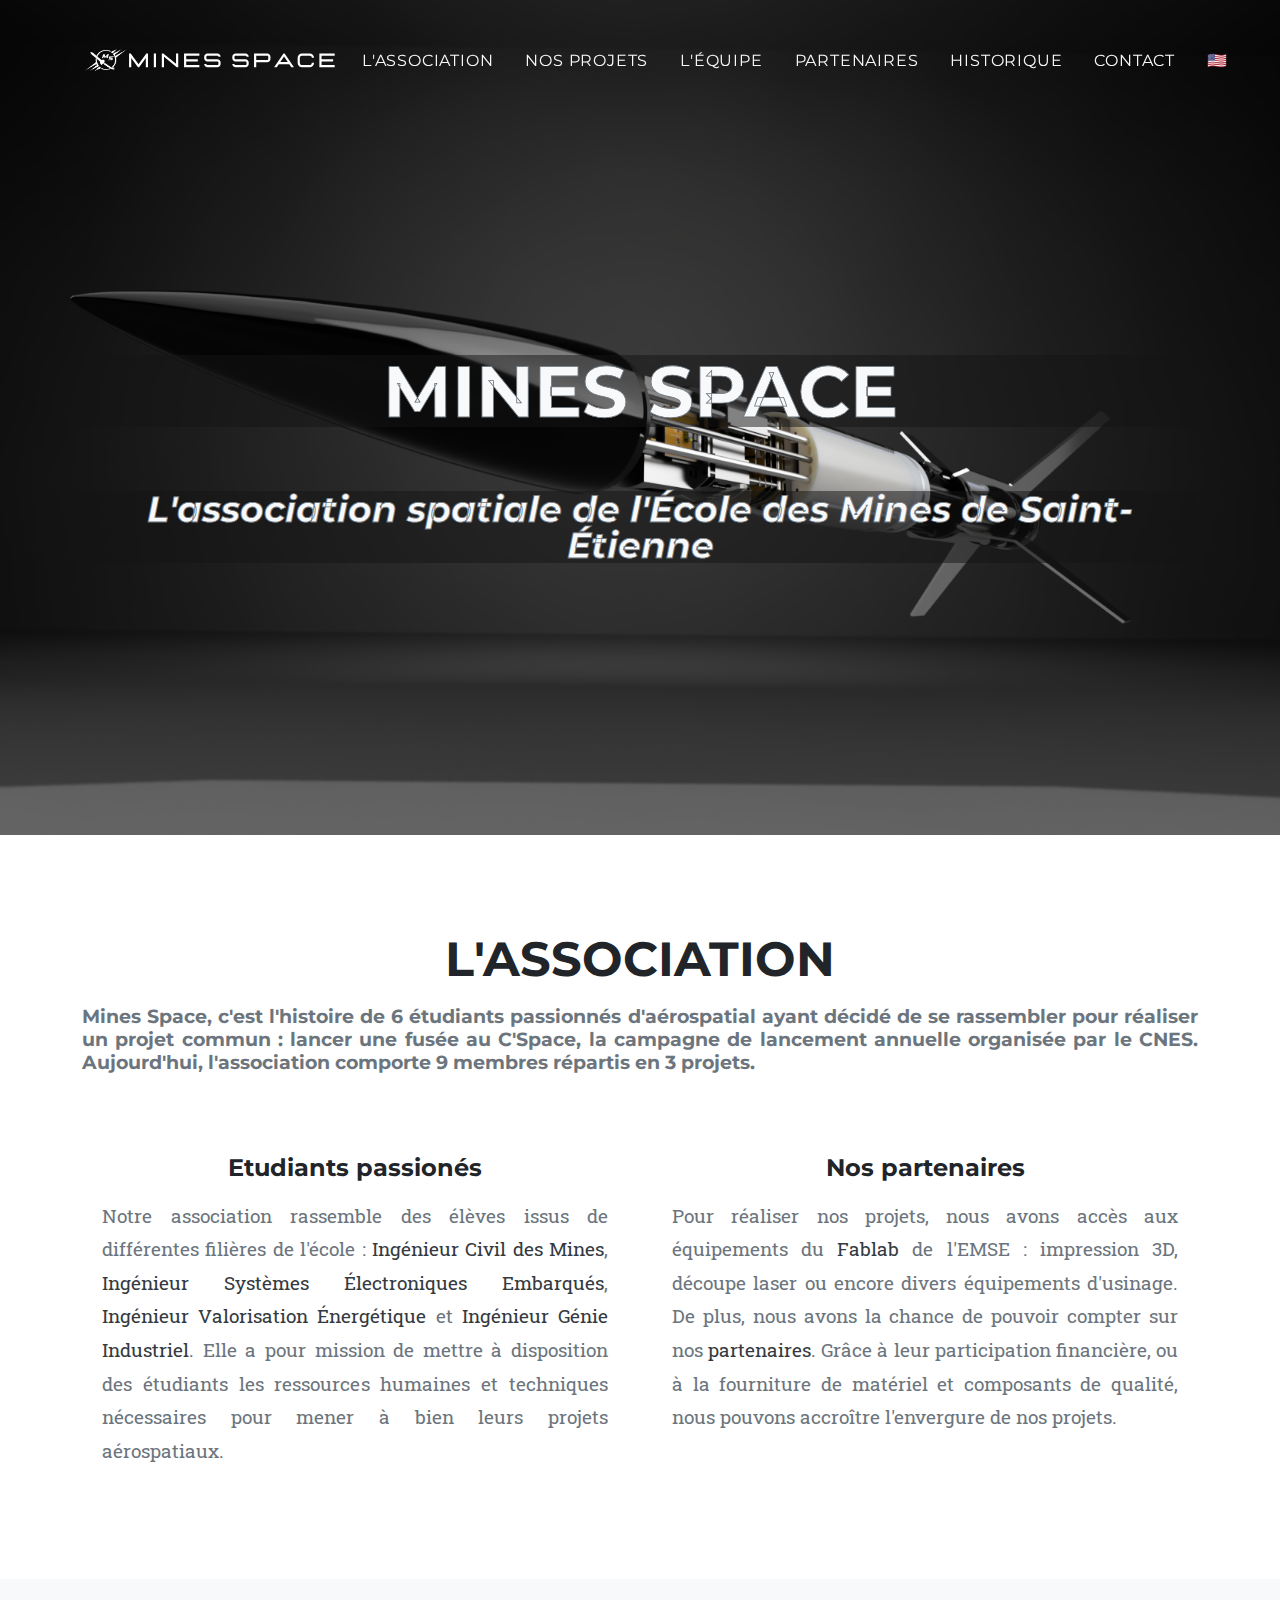
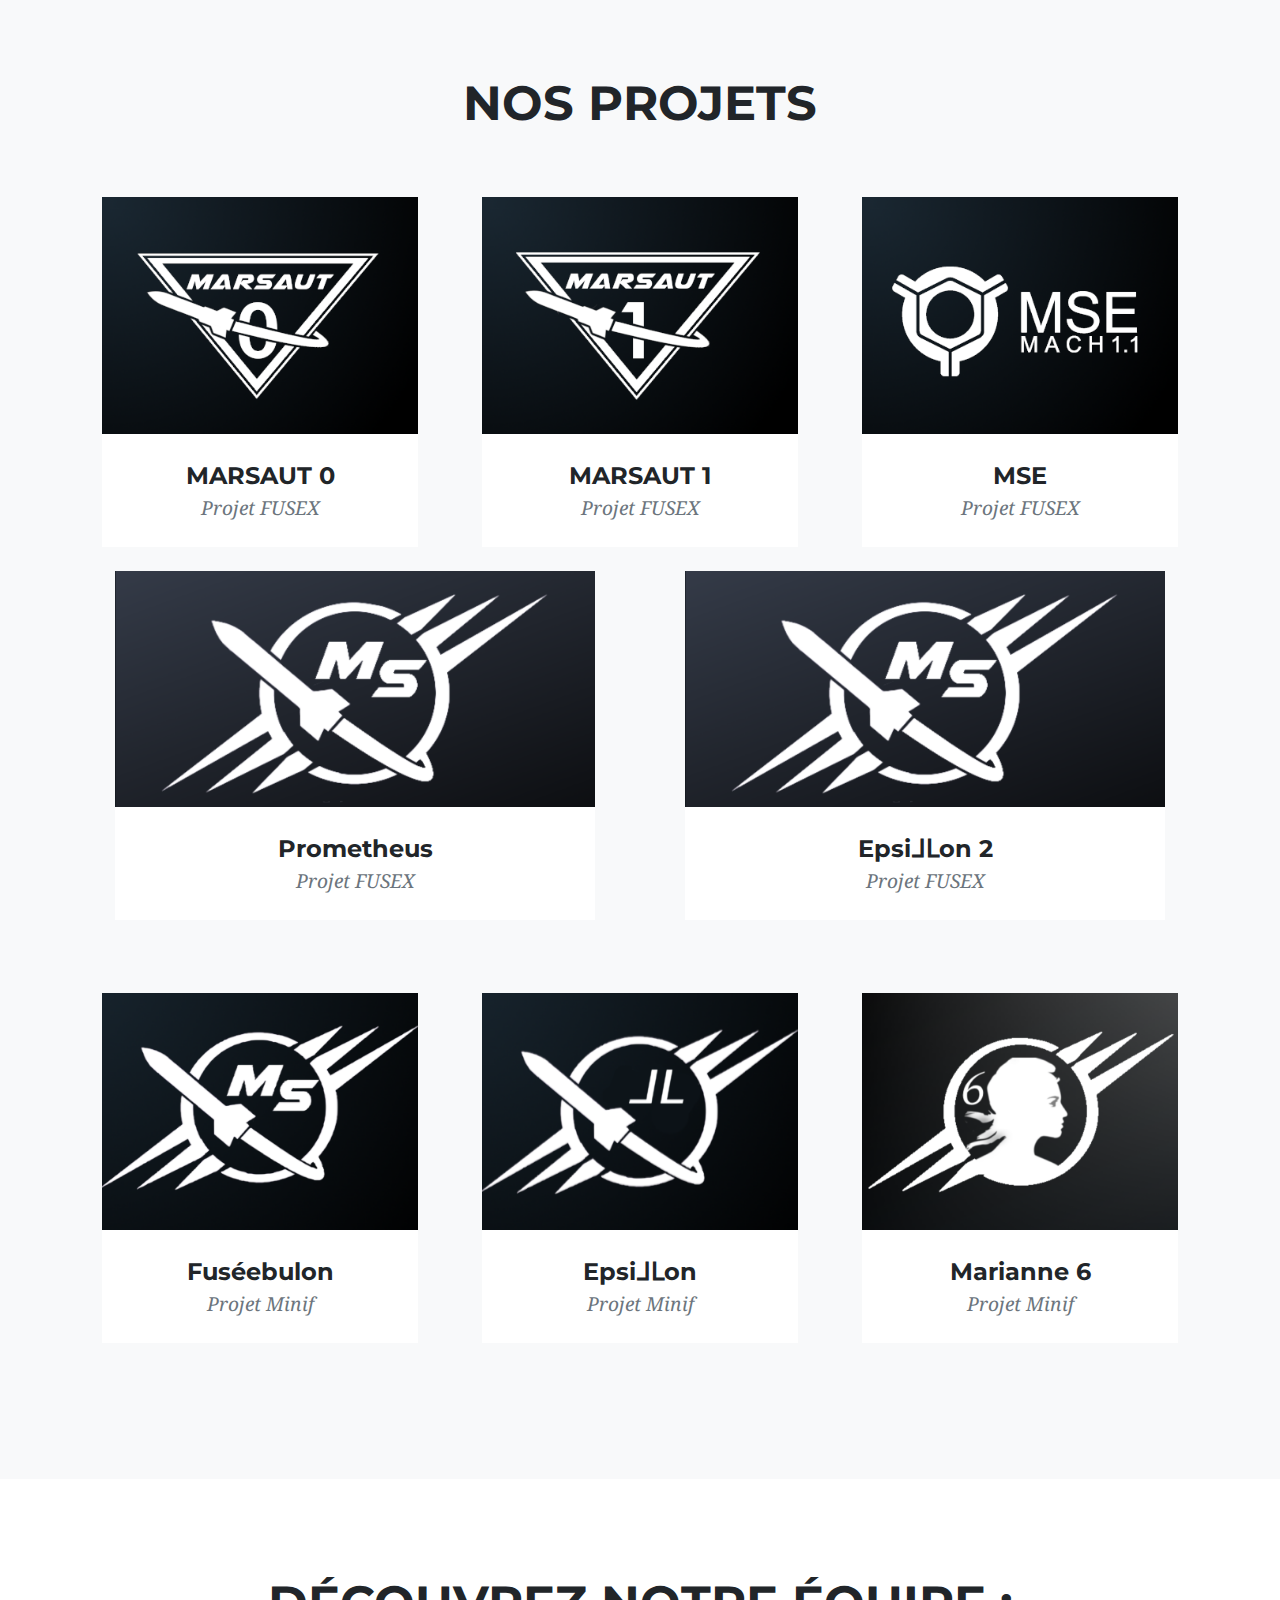
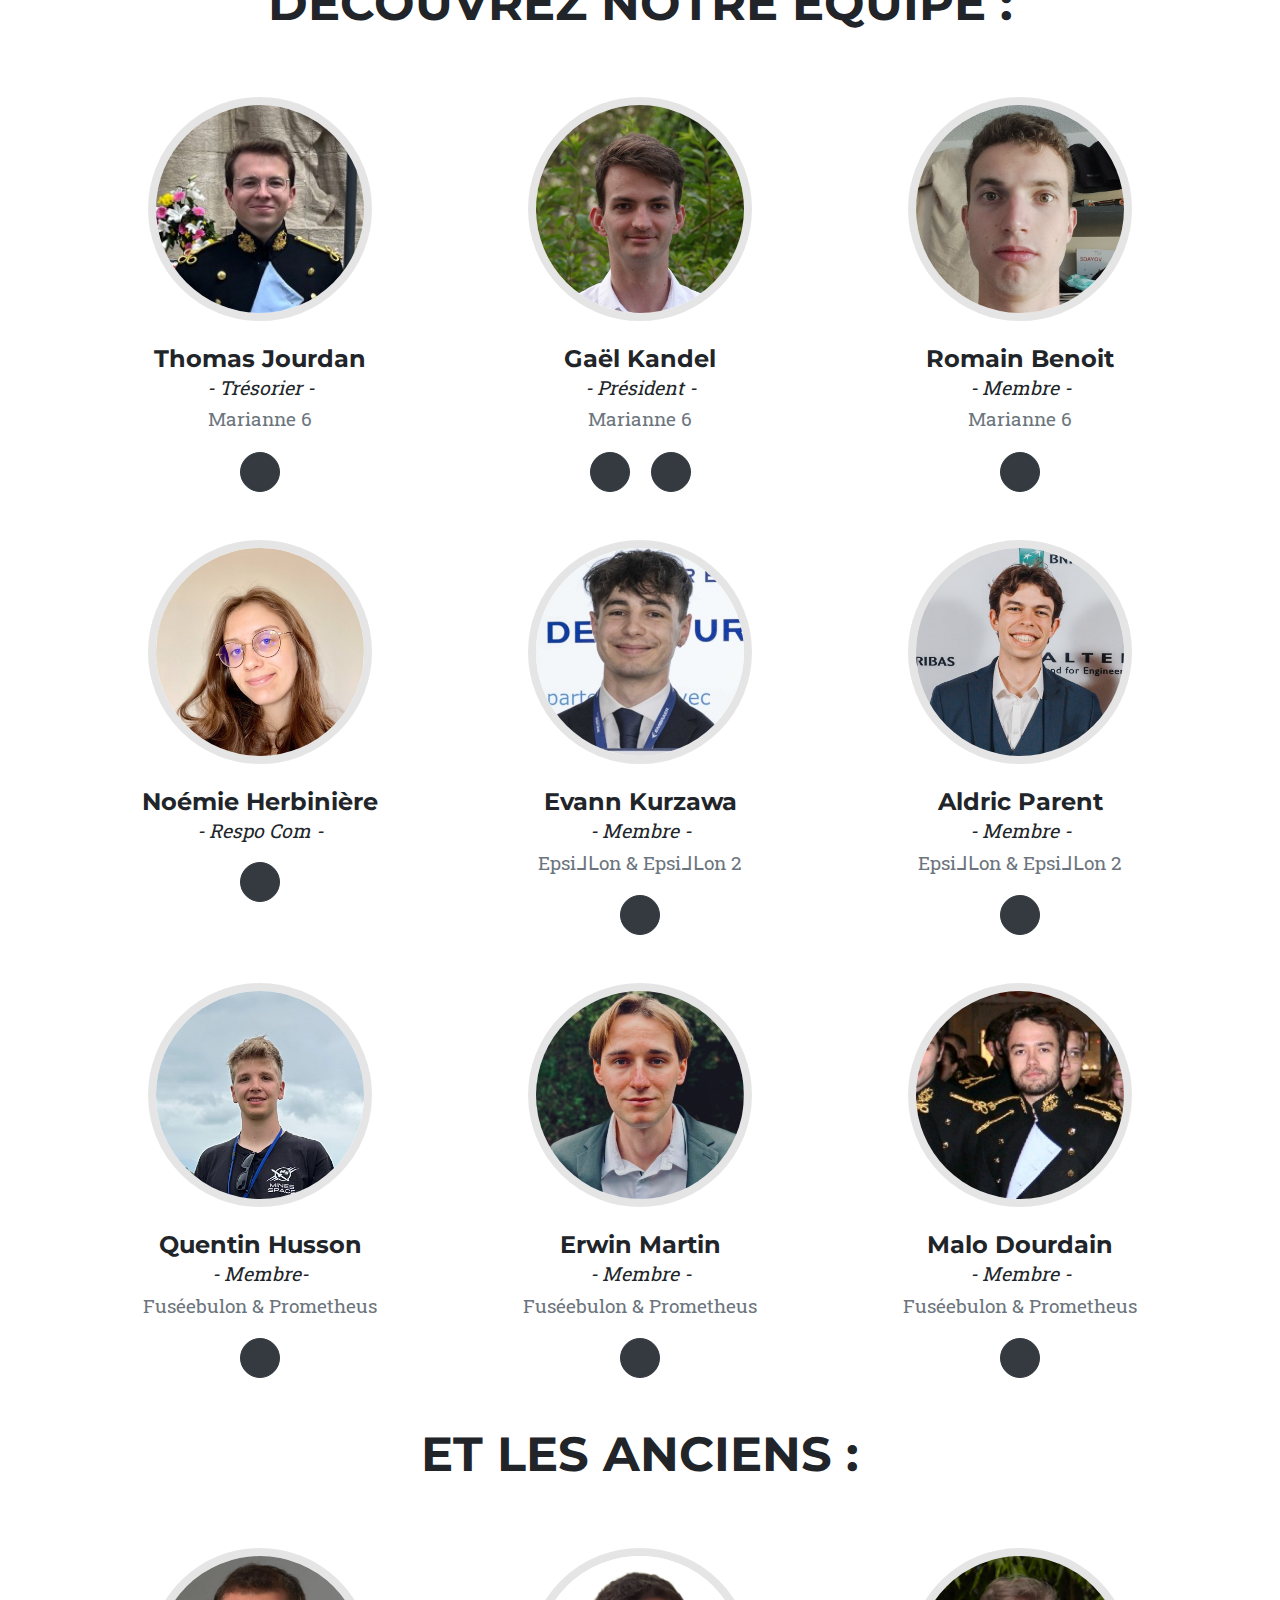
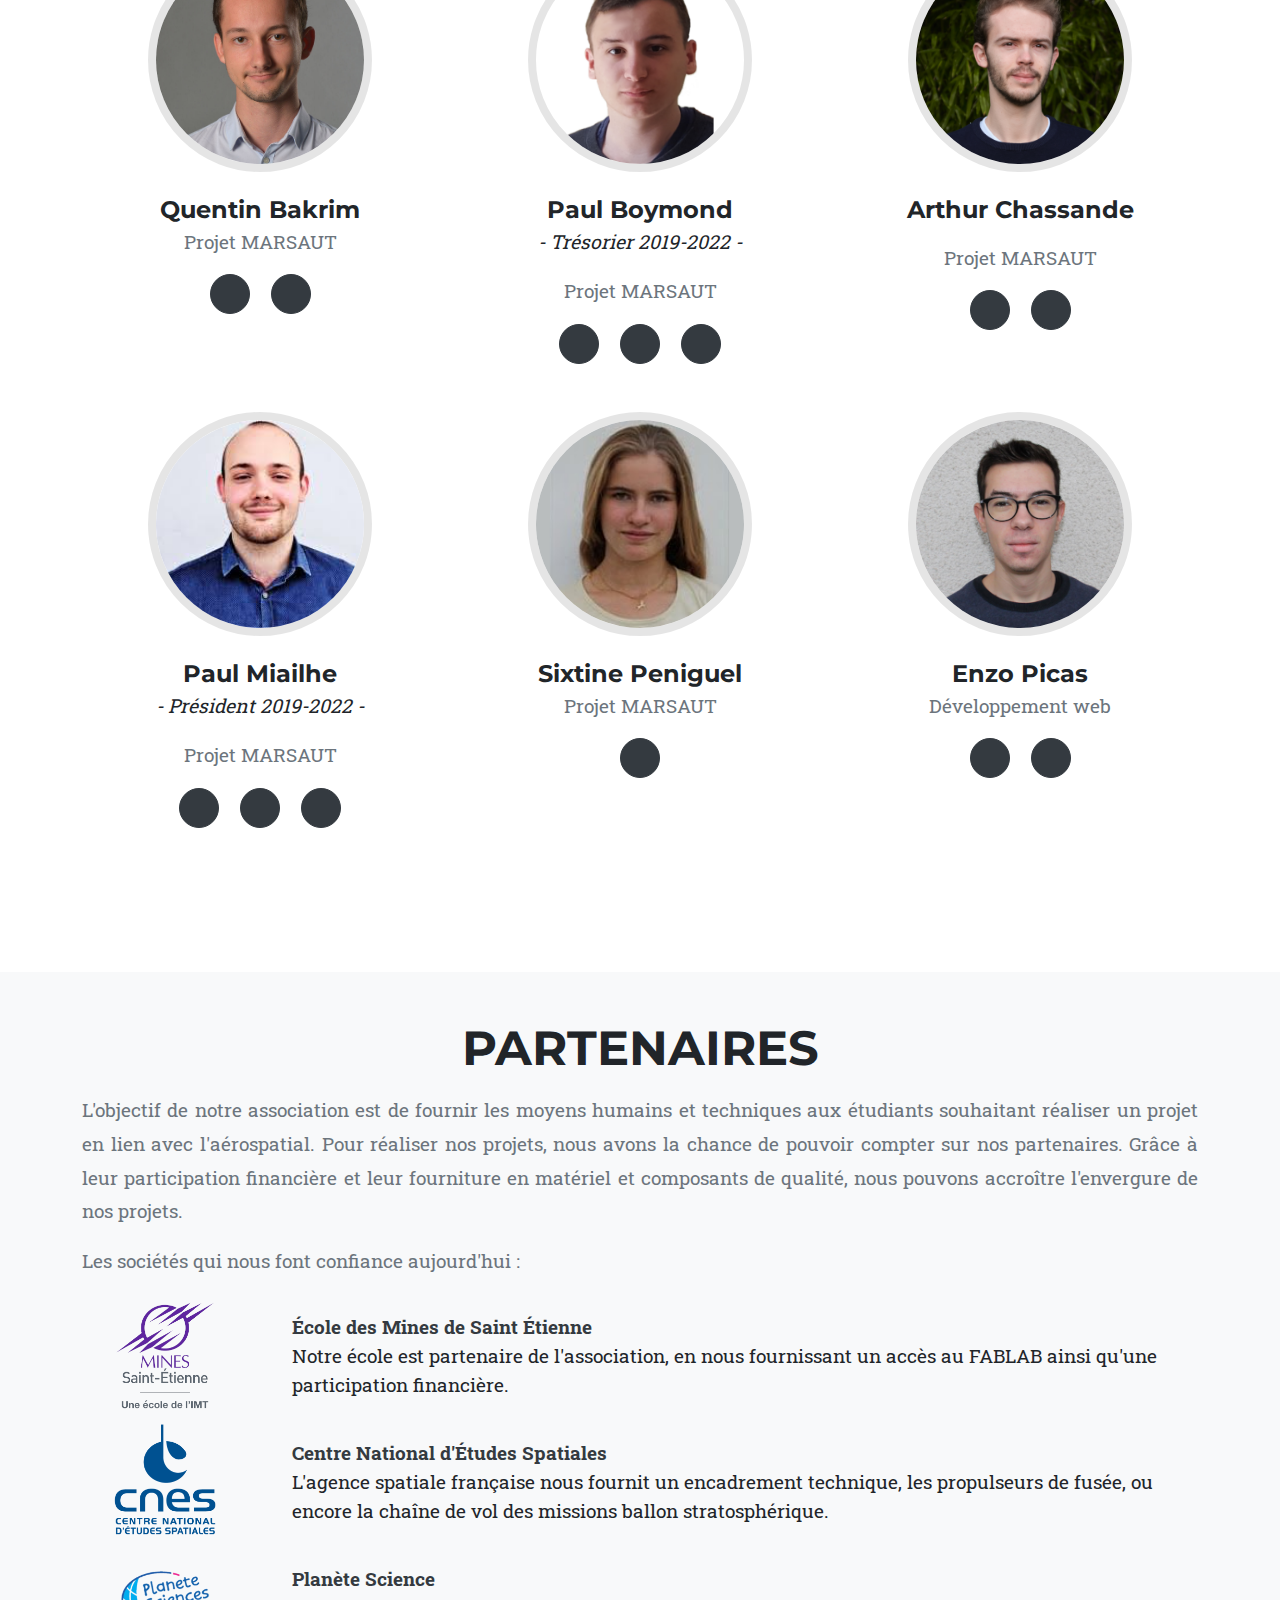
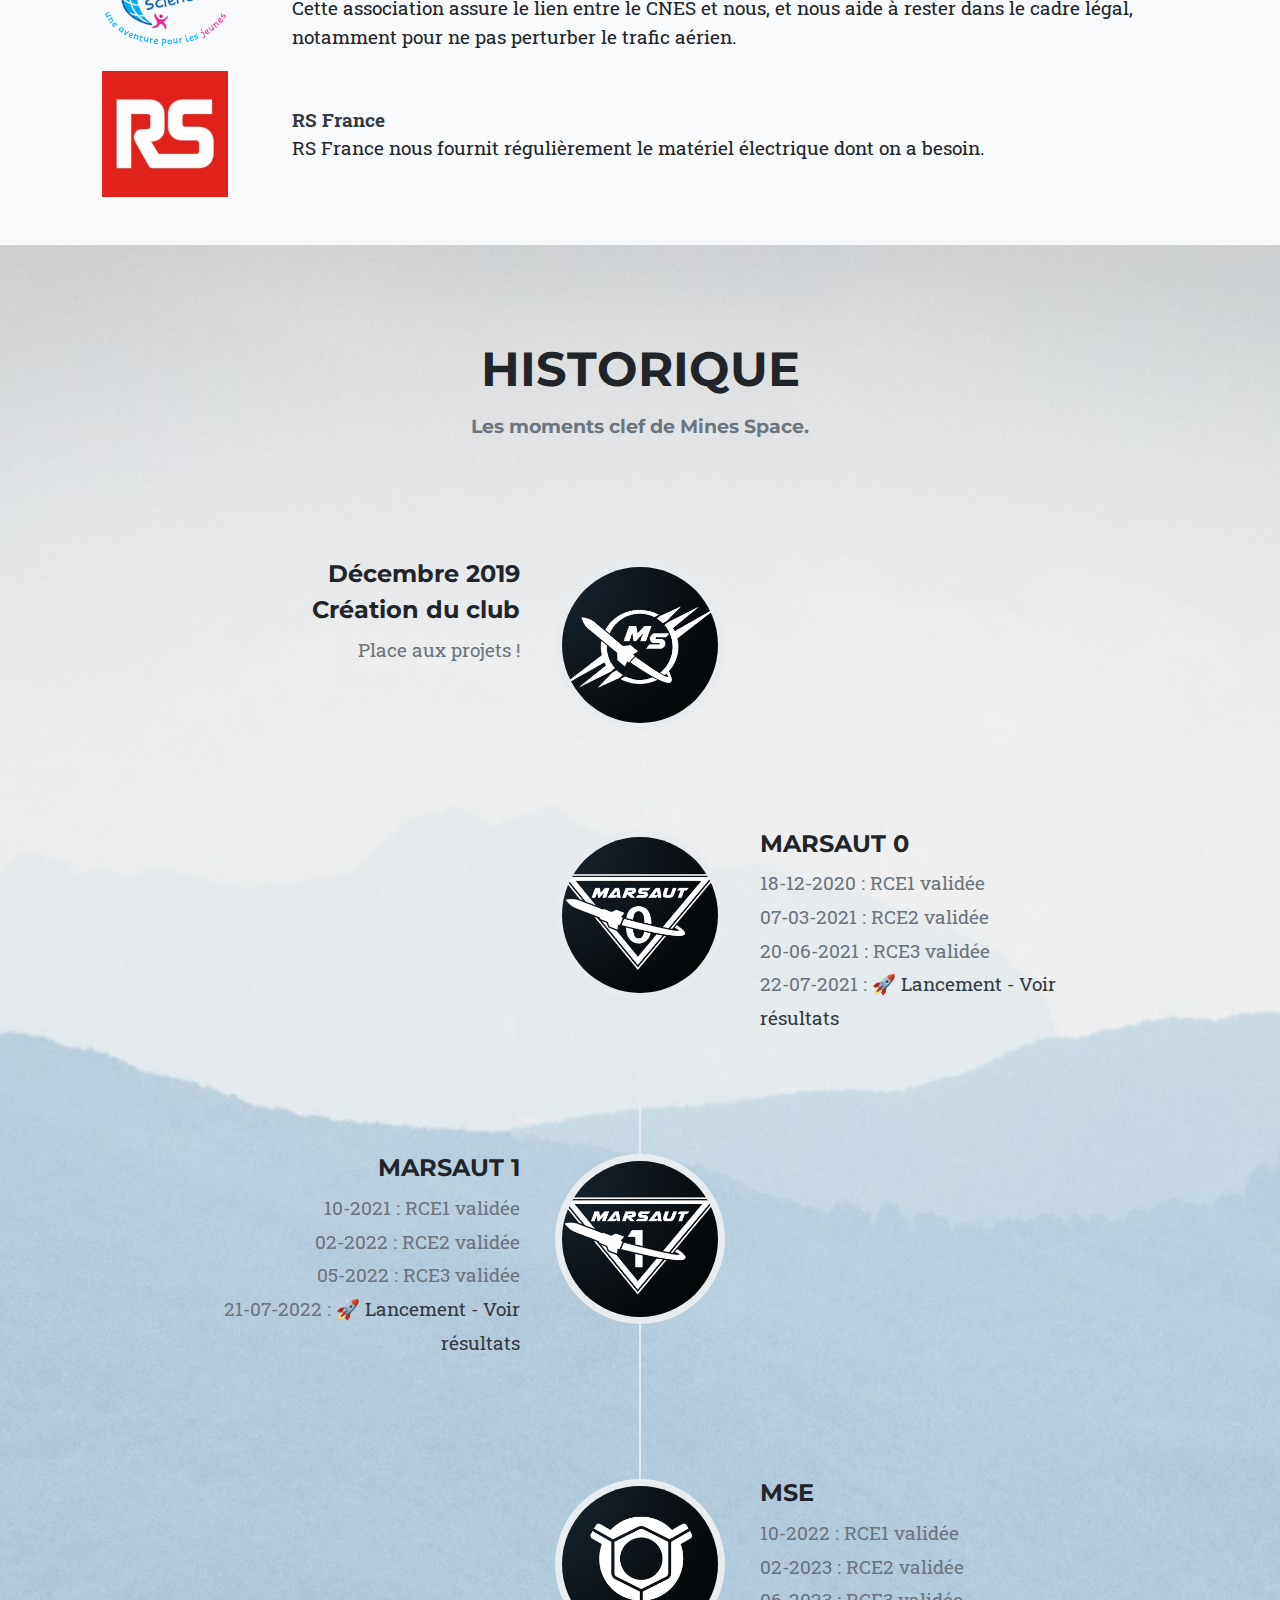
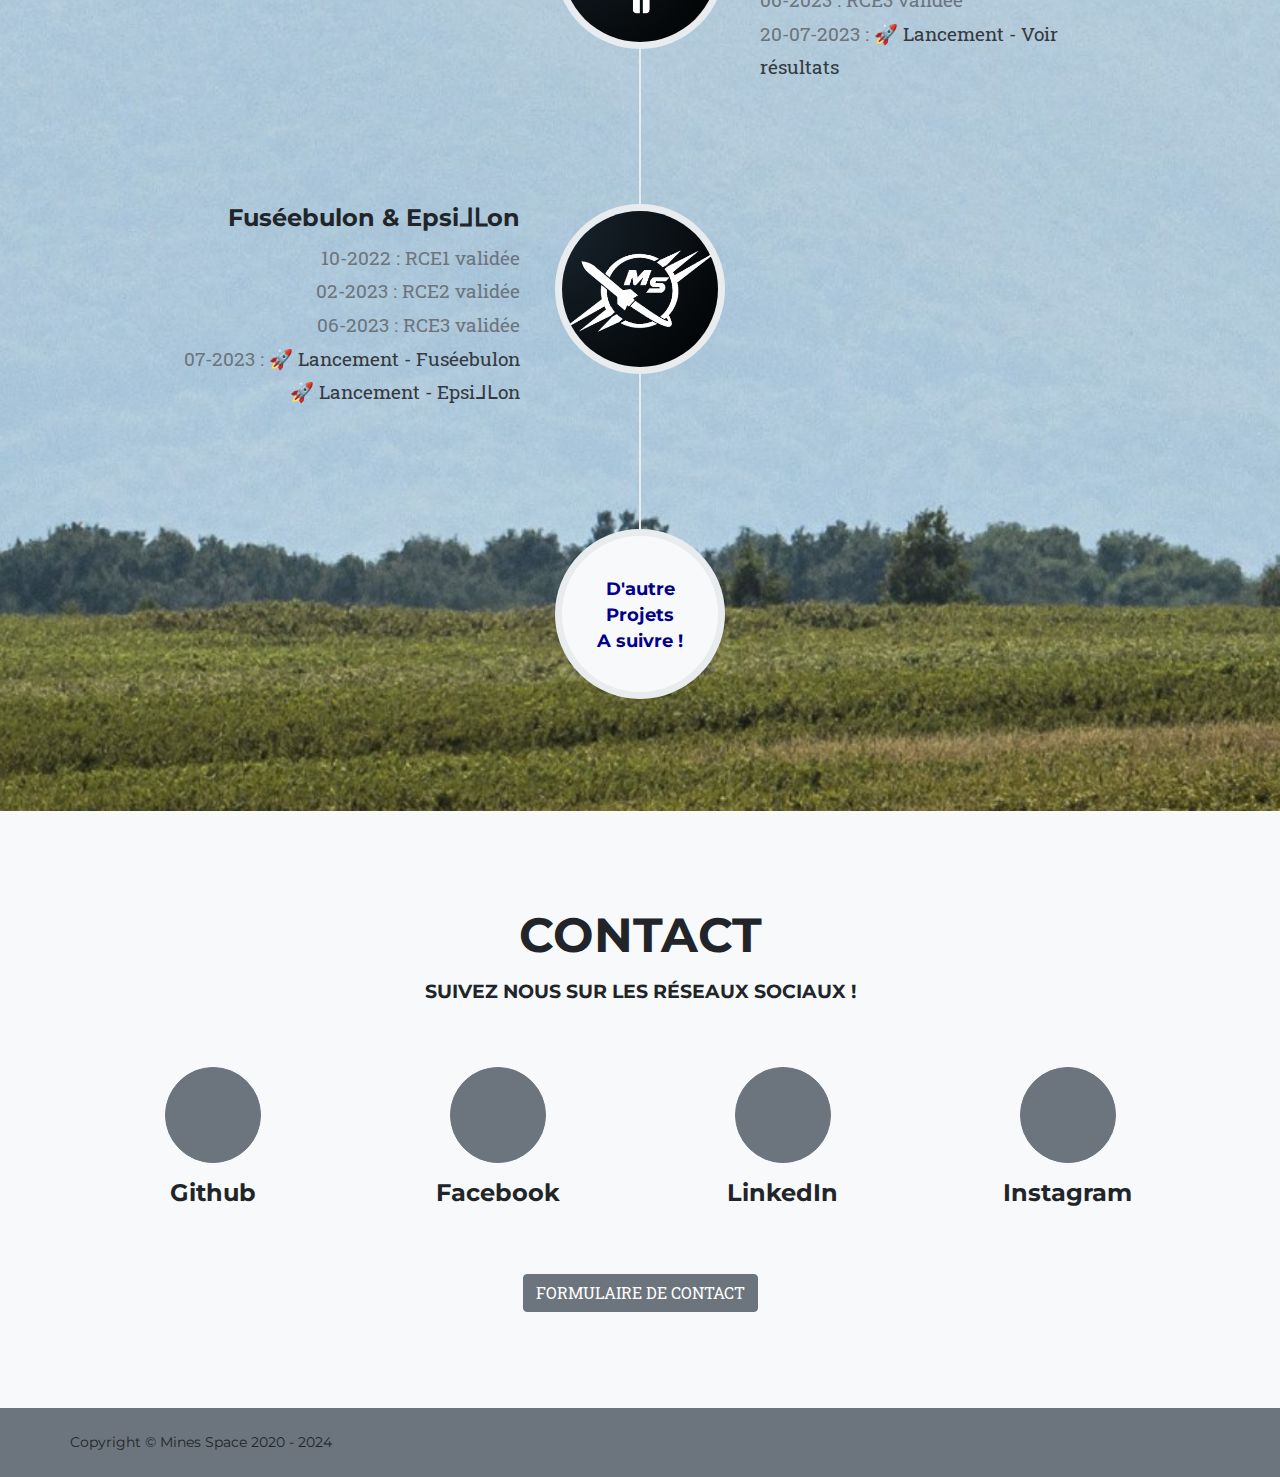
==== commit 435effff: "All photos local" ====
--- a/index.html
+++ b/index.html
@@ -60,7 +60,7 @@
         
             <div class="container">
                 <div class="text-center">
-                </br></br></br> <!-- Temporary fix for smartphones, -->
+                </br></br></br></br>
                     <h1 class="masthead-heading text-uppercase">Mines Space</h1>
                     <h2 class="masthead-subheading">L'association spatiale de l'École des Mines de Saint-Étienne</h2>
                 </div>
@@ -303,7 +303,7 @@
                 <div class="row">
                     <div class="col-lg-4">
                         <div class="team-member">
-                            <img class="mx-auto rounded-circle" src="https://media.licdn.com/dms/image/D4E03AQFRqp_akIgt8w/profile-displayphoto-shrink_400_400/0/1715716078597?e=1723680000&v=beta&t=itAbFQvTBdkL9MqxqKt3mFuvct1EHD7uNNJ7GvjVL50" alt="" />
+                            <img class="mx-auto rounded-circle" src="assets/img/team/thomasjourdan.jpeg" alt="" />
                             <h4>Thomas Jourdan</h4>
                             <i>- Trésorier -</i>
                             <p class="text-muted"> Marianne 6</p>
@@ -312,7 +312,7 @@
                     </div>
                     <div class="col-lg-4">
                         <div class="team-member">
-                            <img class="mx-auto rounded-circle" src="https://media.licdn.com/dms/image/D4D03AQHY6VBKIYzuUQ/profile-displayphoto-shrink_800_800/0/1718961644879?e=1725494400&v=beta&t=01_gxRv-NrWPiqXYGE291uWSrLYRgGP9XBIDTH88iuY" alt="" />
+                            <img class="mx-auto rounded-circle" src="assets/img/team/gaelkandel.jpg" alt="" />
                             <h4>Gaël Kandel</h4>
                                 <i>- Président -</i>
                             <p class="text-muted"> Marianne 6 </p>
@@ -331,7 +331,7 @@
                     </div>
                     <div class="col-lg-4">
                         <div class="team-member">
-                            <img class="mx-auto rounded-circle" src="https://media.licdn.com/dms/image/D4E03AQEt9-fTTO-pkw/profile-displayphoto-shrink_400_400/0/1712679051571?e=1723680000&v=beta&t=jl2xO4AhDKlR-KZSj8XPunE8Mj8wLrOR9yC12HQlXqw" alt="" />
+                            <img class="mx-auto rounded-circle" src="assets/img/team/noemieherbiniere.jpeg" alt="" />
                             <h4>Noémie Herbinière</h4>
                             <i>- Respo Com -</i>
                             <p class="text-muted"> </p>
@@ -340,7 +340,7 @@
                     </div>
                     <div class="col-lg-4">
                         <div class="team-member">
-                            <img class="mx-auto rounded-circle" src="https://media.licdn.com/dms/image/D4E03AQEata-FBNTC5Q/profile-displayphoto-shrink_400_400/0/1701855545037?e=1722470400&v=beta&t=hM3IzZTI28KXRXn1Z-fHbTPe16WqRm6MLczOOmqzp9s" alt="" />
+                            <img class="mx-auto rounded-circle" src="assets/img/team/evannkurzawa.jpeg" alt="" />
                             <h4>Evann Kurzawa</h4>
                             <i>- Membre -</i>
                             <p class="text-muted"> Epsiᒧᒪon &  Epsiᒧᒪon 2</p>
@@ -349,7 +349,7 @@
                     </div>
                     <div class="col-lg-4">
                         <div class="team-member">
-                            <img class="mx-auto rounded-circle" src="https://media.licdn.com/dms/image/D4D03AQFR7NKqzSN93Q/profile-displayphoto-shrink_400_400/0/1706717473011?e=1722470400&v=beta&t=TiwGbhi3xc2nZGp08jYGuRELNm9pG4WGzOYl08REMAs" alt="" />
+                            <img class="mx-auto rounded-circle" src="assets/img/team/aldricparent.jpeg" alt="" />
                             <h4>Aldric Parent</h4>
                             <i>- Membre -</i>
                             <p class="text-muted"> Epsiᒧᒪon &  Epsiᒧᒪon 2</p>
@@ -358,7 +358,7 @@
                     </div>
                     <div class="col-lg-4">
                         <div class="team-member">
-                            <img class="mx-auto rounded-circle" src="https://media.licdn.com/dms/image/D4E03AQELQhXm6bSyJw/profile-displayphoto-shrink_400_400/0/1698778527446?e=1722470400&v=beta&t=_FOLBbbIoD72aiuM_6XhzGycAgO1L4VQ249QysvYPXE" alt="" />
+                            <img class="mx-auto rounded-circle" src="assets/img/team/quentinhusson.jpeg" alt="" />
                             <h4>Quentin Husson</h4>
                             <i>- Membre-</i>
                             <p class="text-muted"> Fuséebulon &  Prometheus</p>
@@ -367,7 +367,7 @@
                     </div>
                     <div class="col-lg-4">
                         <div class="team-member">
-                            <img class="mx-auto rounded-circle" src="https://media.licdn.com/dms/image/D4D03AQECPx5ftJx30Q/profile-displayphoto-shrink_400_400/0/1712477903778?e=1722470400&v=beta&t=HWeuYbm-aZsNb-Uz0jDqwOqNILXAy7sWWIDA8OYQBiU" alt="" />
+                            <img class="mx-auto rounded-circle" src="assets/img/team/erwinmartin.jpeg" alt="" />
                             <h4>Erwin Martin</h4>
                             <i>- Membre -</i>
                             <p class="text-muted"> Fuséebulon &  Prometheus</p>
@@ -376,7 +376,7 @@
                     </div>
                     <div class="col-lg-4">
                         <div class="team-member">
-                            <img class="mx-auto rounded-circle" src="https://media.licdn.com/dms/image/D4E03AQE_koBp18Uyyg/profile-displayphoto-shrink_400_400/0/1672065885149?e=1722470400&v=beta&t=XuyeqLzuV4c2mEidbV6yBMCkJ0gMqnKtsHrwv84uSgQ" alt="" />
+                            <img class="mx-auto rounded-circle" src="assets/img/team/malodourdain.jpeg" alt="" />
                             <h4>Malo Dourdain</h4>
                             <i>- Membre -</i>
                             <p class="text-muted"> Fuséebulon &  Prometheus</p>
